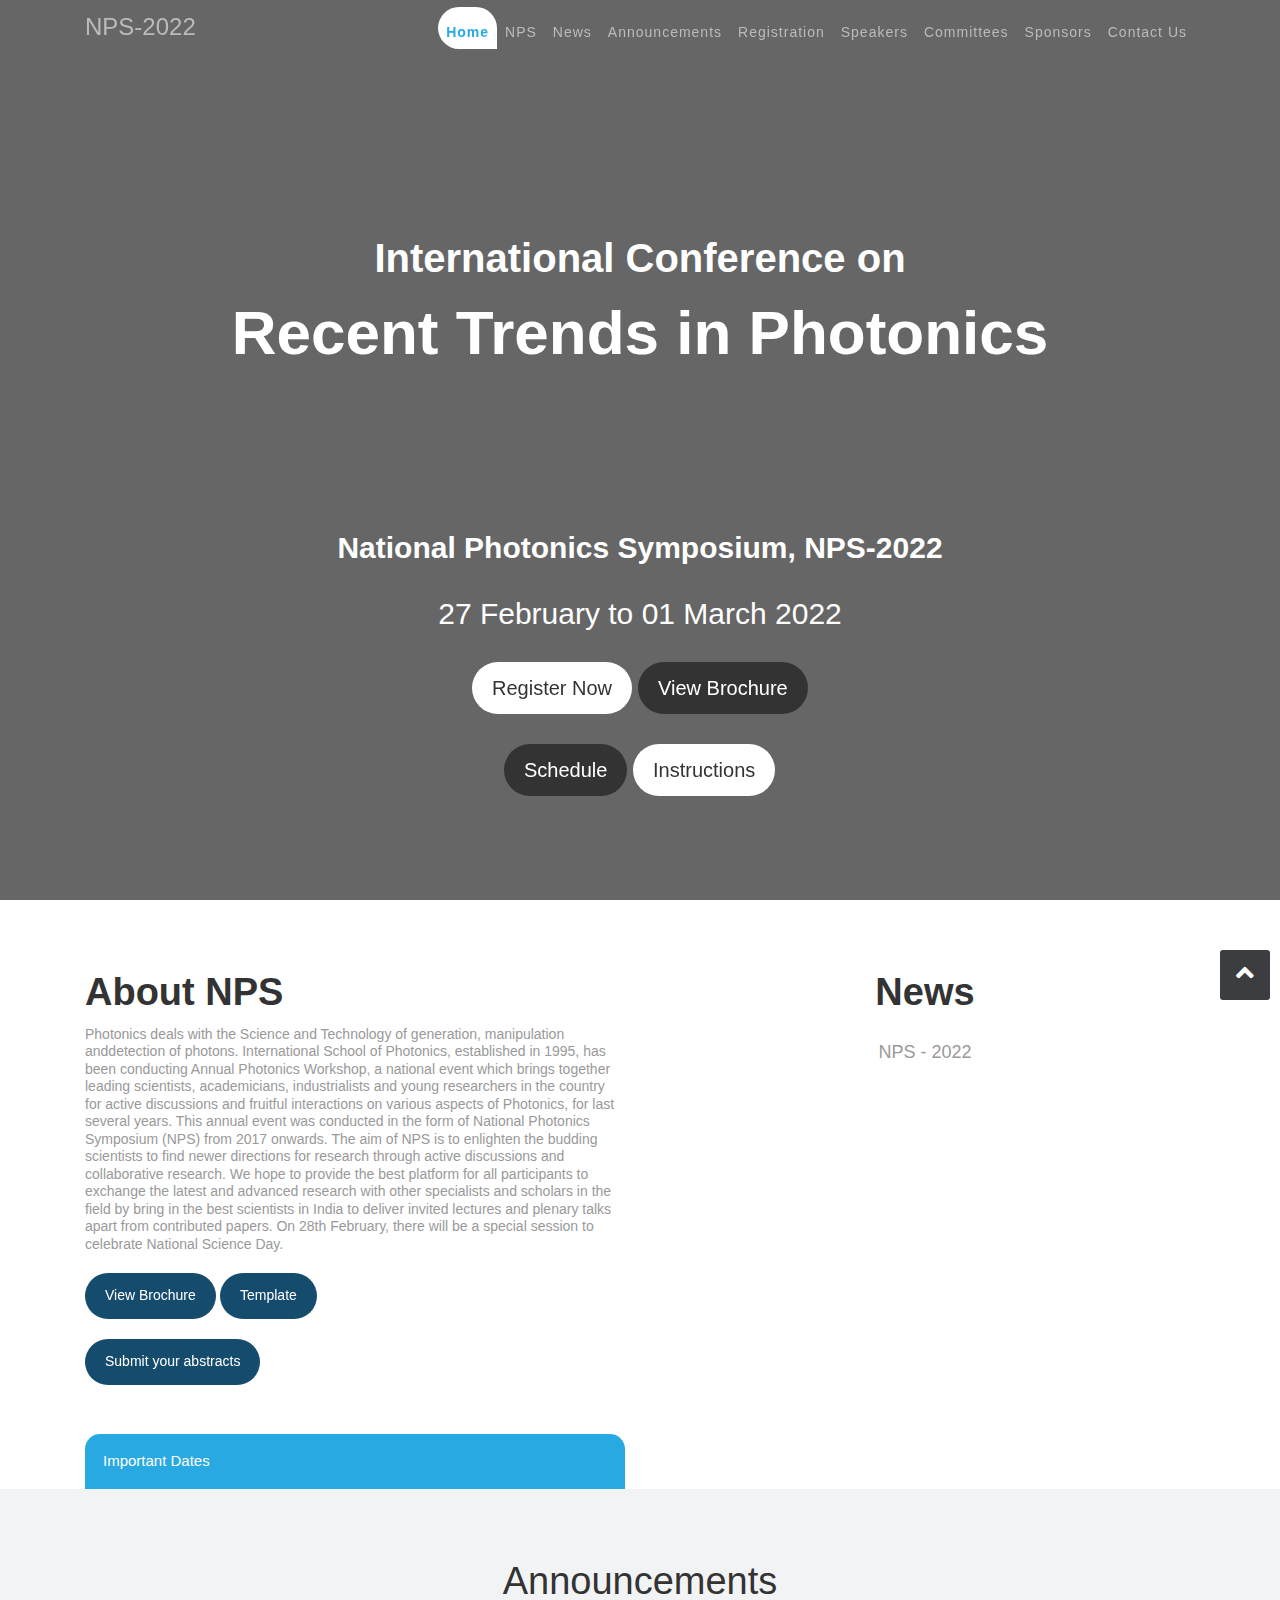
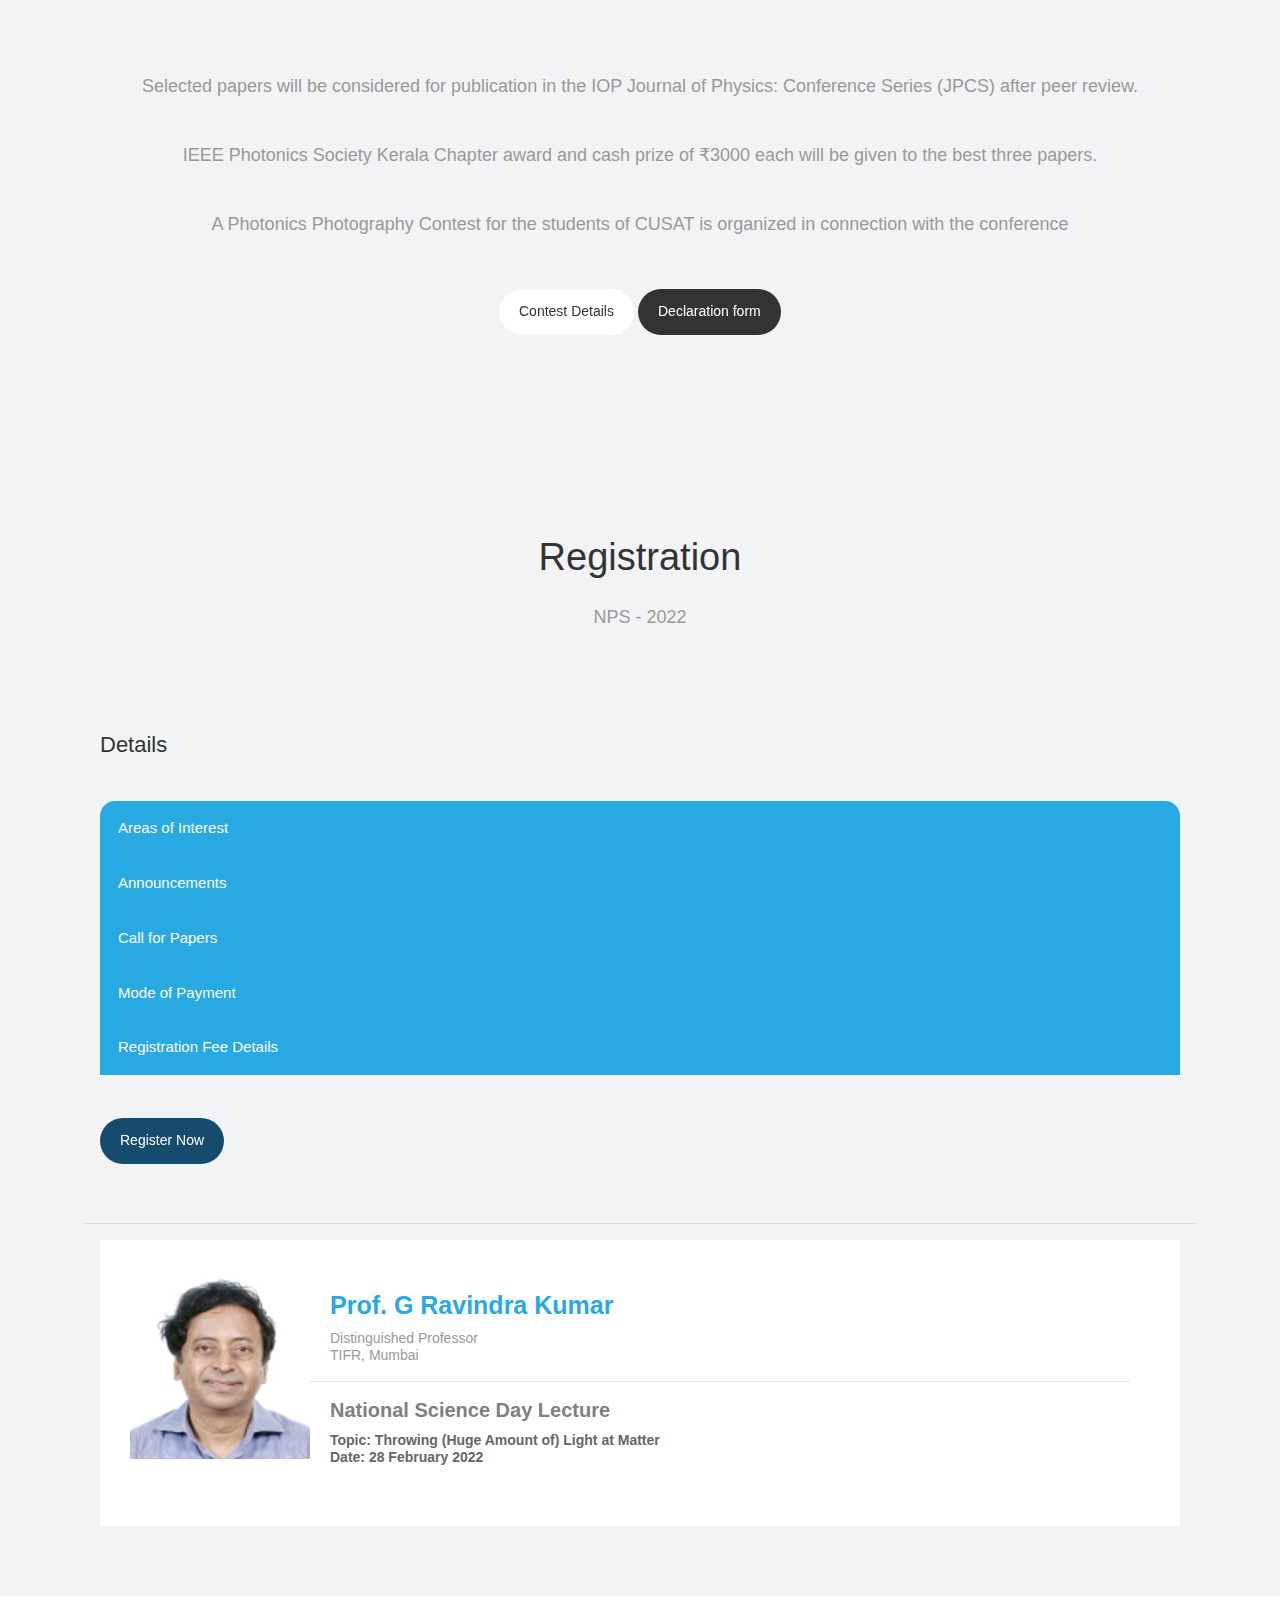
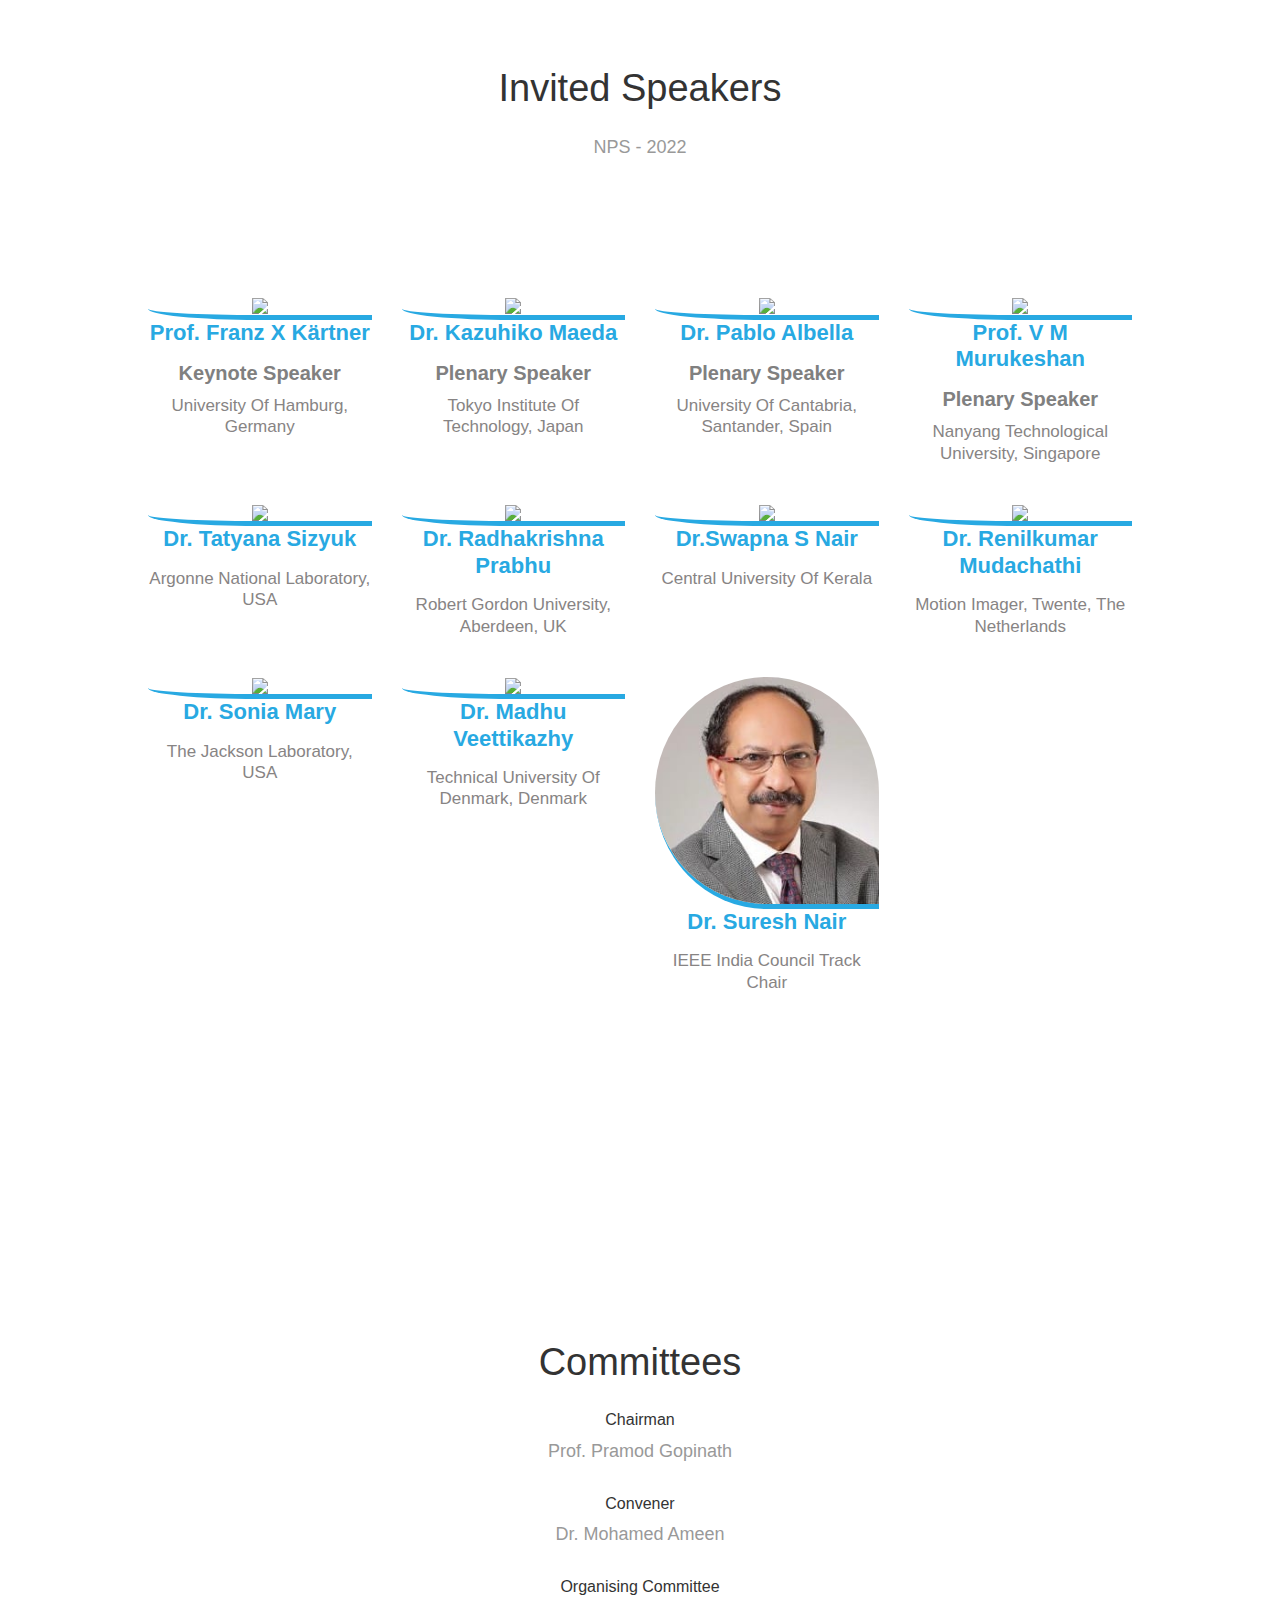
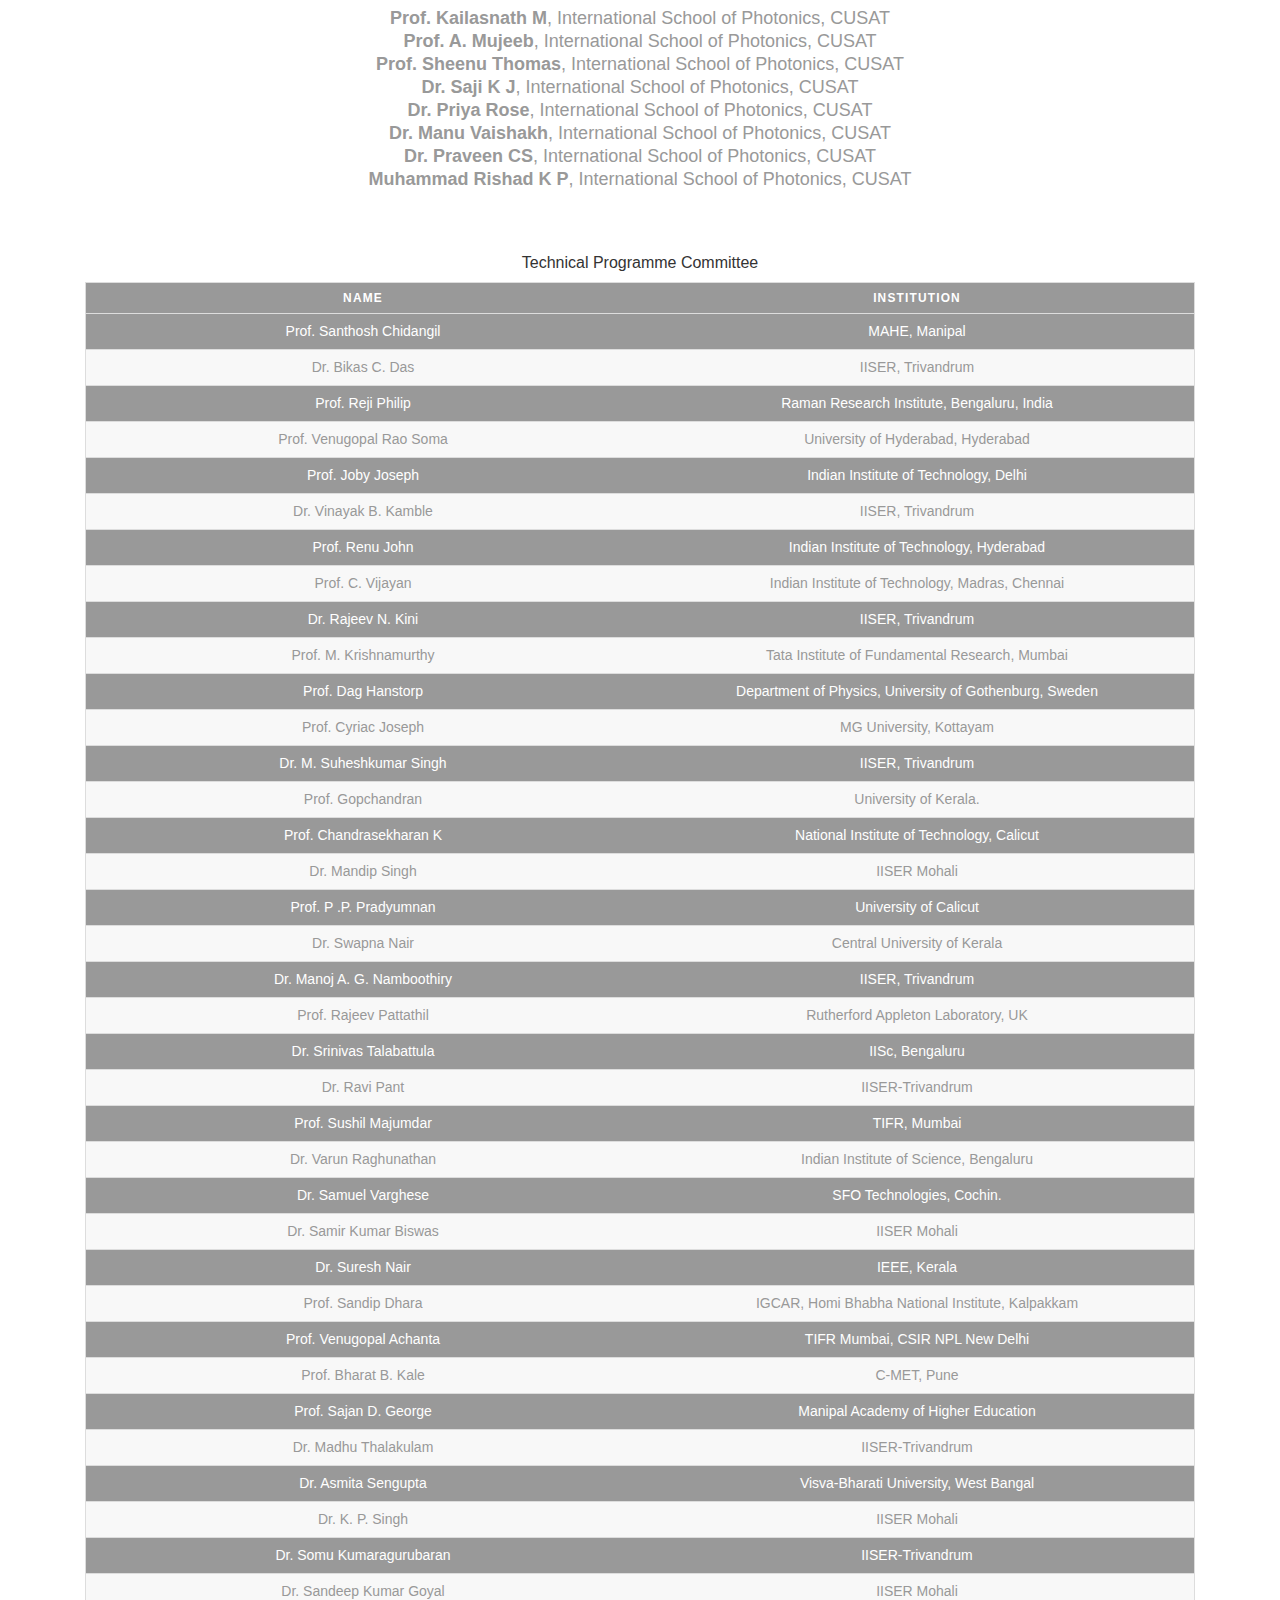
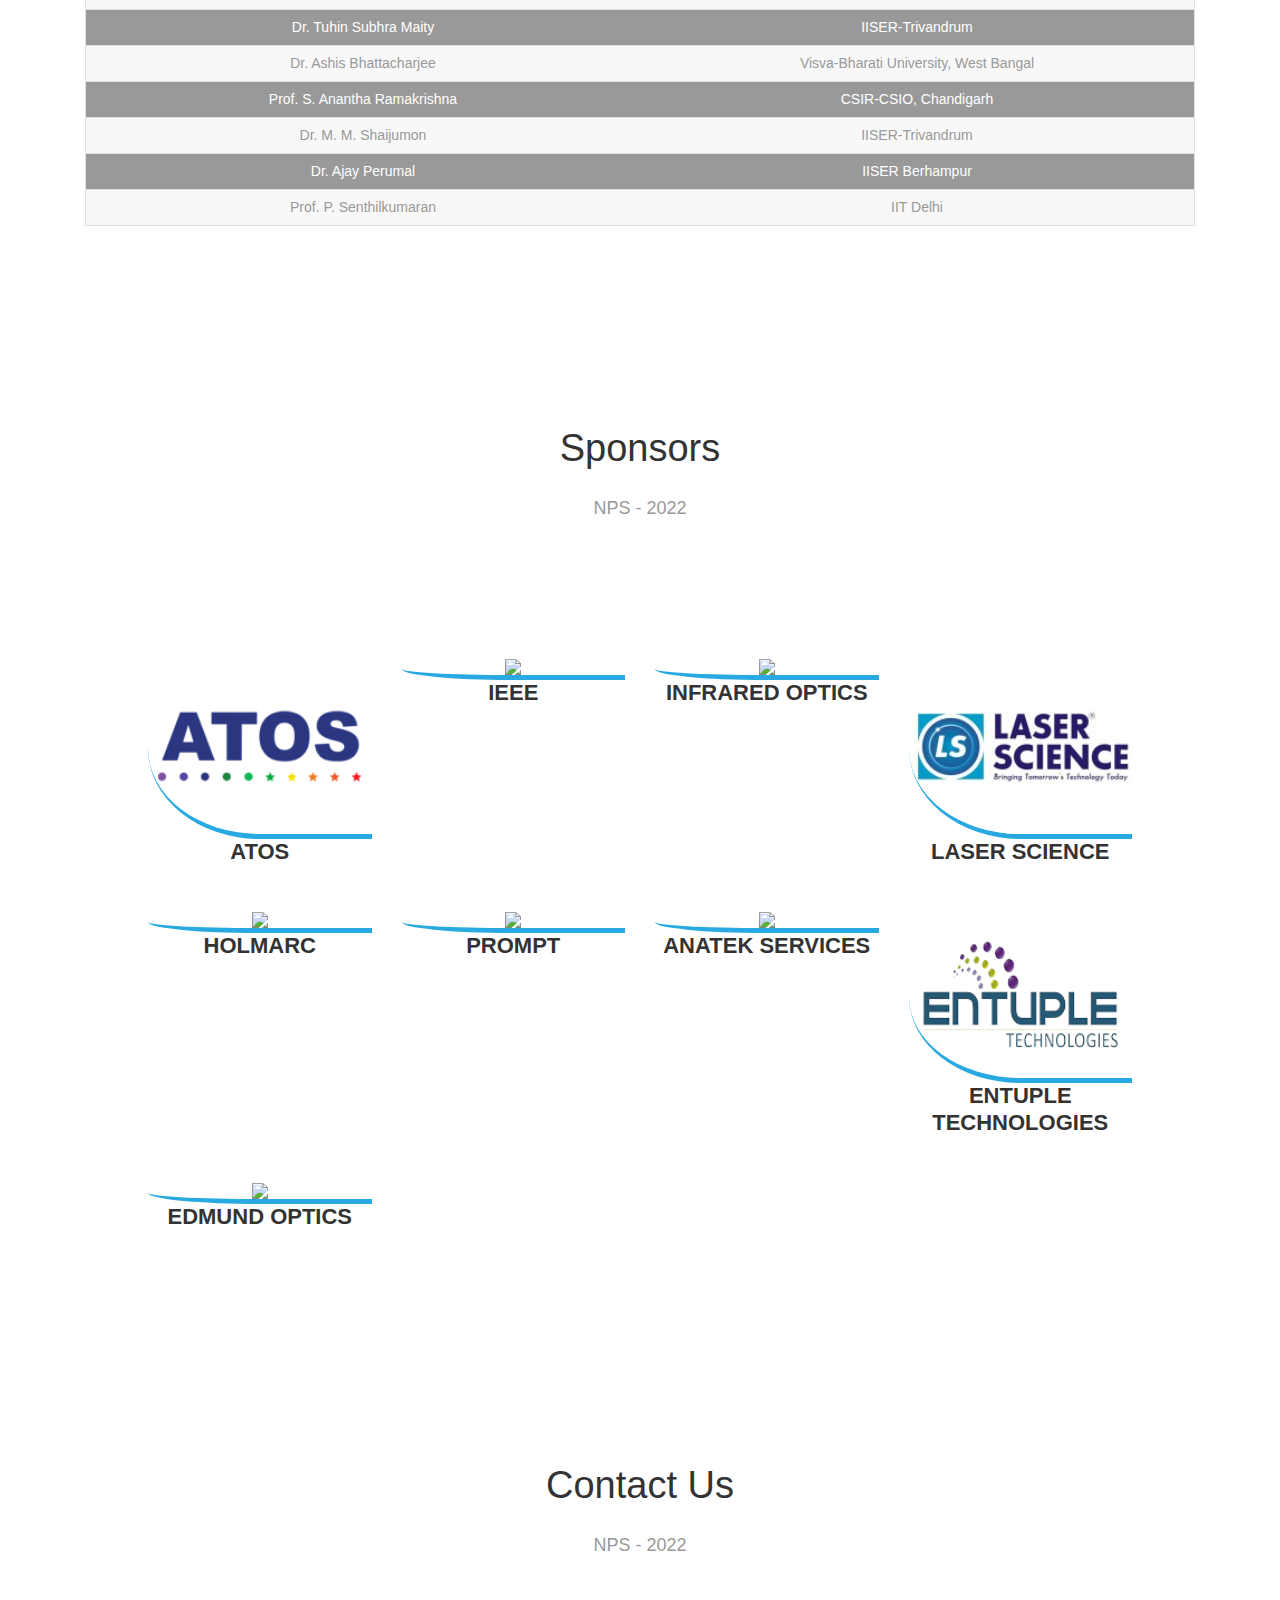
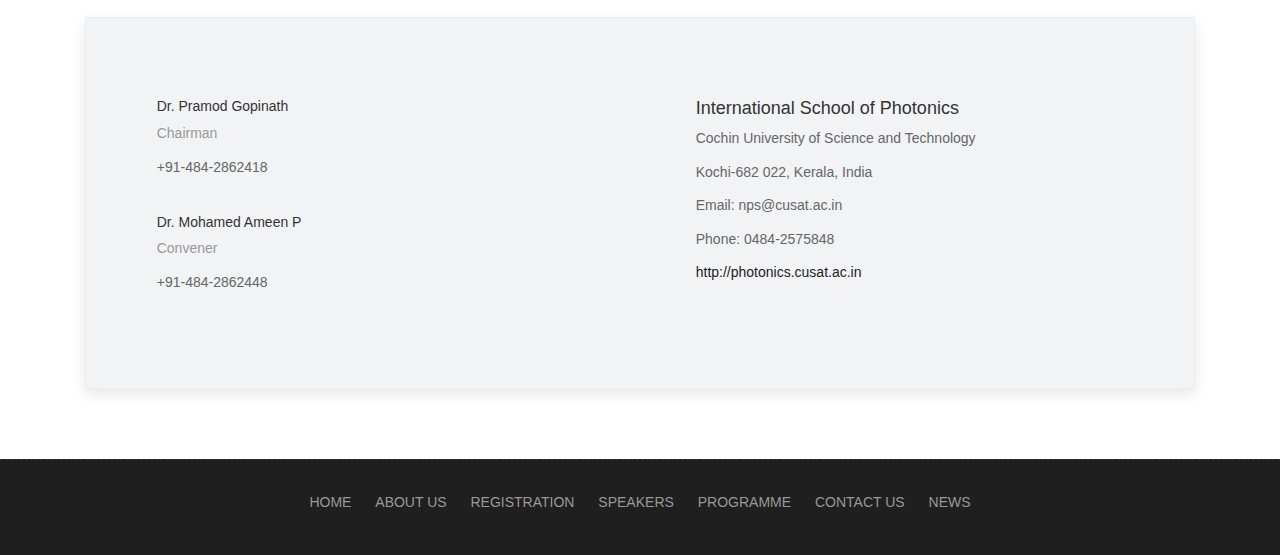
==== index.html @ 9c691288 "Update index.html" ====
<!DOCTYPE html>





<html lang="en">

    <!-- Basic -->
    <meta charset="utf-8">
    <meta http-equiv="X-UA-Compatible" content="IE=edge">   
   
    <!-- Mobile Metas -->
    <meta name="viewport" content="width=device-width, minimum-scale=1.0, maximum-scale=1.0, user-scalable=no">
 
     <!-- Site Metas -->
    <title>NPS-2022</title>  
    <meta name="keywords" content="">
    <meta name="description" content="">
    <meta name="author" content="">

    <!-- Site Icons -->
    <link rel="shortcut icon" href="uploads/con_black.png" type="image/x-icon" />
    <link rel="apple-touch-icon" href="images/apple-touch-icon.png">

    <!-- Bootstrap CSS -->
    <link rel="stylesheet" href="css/bootstrap.min.css">

    <!-- Site CSS -->
    <link rel="stylesheet" href="style.css">

    <!-- Responsive CSS -->
    <link rel="stylesheet" href="css/responsive.css">

    <!-- Custom CSS -->
    <link rel="stylesheet" href="css/custom.css">
    <link rel="stylesheet" href="https://use.fontawesome.com/releases/v5.0.8/css/all.css">

	<script src="js/modernizr.js"></script> <!-- Modernizr -->

    <!--[if lt IE 9]>
      <script src="https://oss.maxcdn.com/libs/html5shiv/3.7.0/html5shiv.js"></script>
      <script src="https://oss.maxcdn.com/libs/respond.js/1.4.2/respond.min.js"></script>
    <![endif]-->

<!-- <link href="//netdna.bootstrapcdn.com/bootstrap/3.0.3/css/bootstrap.min.css" rel="stylesheet" id="bootstrap-css"> -->

</head>









<body id="page-top" class="politics_version">

    <!-- LOADER -->
    <div id="preloader">
        <div id="main-ld">
			<div id="loader"></div>  
		</div>
    </div><!-- end loader -->
    <!-- END LOADER -->
	
    <!-- Navigation -->
    <nav class="navbar navbar-expand-lg navbar-dark fixed-top" id="mainNav">
      <div class="container">
        <a class="navbar-brand js-scroll-trigger" href="#page-top">

            <div class="align"><h1>NPS-2022</h1></div>

		</a>

        <button class="navbar-toggler navbar-toggler-right" type="button" data-toggle="collapse" data-target="#navbarResponsive" aria-controls="navbarResponsive" aria-expanded="false" aria-label="Toggle navigation">
          Menu
        </button>
        <div class="collapse navbar-collapse">
          <ul class="navbar-nav text-uppercase ml-auto">
            <li class="nav-item">
              <a class="nav-link js-scroll-trigger active" href="#home">Home</a>
            </li>
            <li class="nav-item">
              <a class="nav-link js-scroll-trigger" href="#about">NPS</a>
            </li>
	         <li class="nav-item">
              <a class="nav-link js-scroll-trigger" href="#news">News</a>
            </li>
	          <li class="nav-item">
              <a class="nav-link js-scroll-trigger" href="#Announcement">Announcements</a>
            </li>
            <li class="nav-item">
              <a class="nav-link js-scroll-trigger" href="#registration">Registration</a>
            </li>
            <li class="nav-item">
              <a class="nav-link js-scroll-trigger" href="#speakers">Speakers</a>
            </li>
	         <li class="nav-item">
              <a class="nav-link js-scroll-trigger" href="#Committee">Committees</a>
            </li>
            <li class="nav-item">
              <a class="nav-link js-scroll-trigger" href="#Sponsors">Sponsors</a>
            </li>
            <li class="nav-item">
                <a class="nav-link js-scroll-trigger" href="#contact">Contact Us</a>
              </li>
          </ul>
        </div>
      </div>
    </nav>
	
	<section id="home" class="main-banner parallaxie">
		<div class="heading ">
			
			<h1 class="nView">
			<font class="heading1">International Conference on</font> <br> Recent Trends in Photonics
			</h1>
			<h1 class="nView" >
			<font class="heading3">National Photonics Symposium, NPS-2022 </font>
			</h1>
			<h3 class="cd-headline clip is-full-width">
            <span>27 February to 01 March 2022</span>
				<div class="btn-ber">
					<a class="get_btn hvr-bounce-to-top" href="https://docs.google.com/forms/d/1FAYtdpcpUDcdYC6uEouoWv9eD-uDWGXxUEHDdkFJ6fo/edit?usp=sharing
" target="_blank">Register Now</a>
					<a class="learn_btn hvr-bounce-to-top" href="uploads/Brochure_NPS-2022_Latest.pdf" target="_blank">View Brochure</a>
				</div>
				<div class="btn-ber">
					<a class="learn_btn hvr-bounce-to-top" href="uploads/Program Schedule NPS 2022.pdf" target="_blank">Schedule</a>
					<a class="get_btn hvr-bounce-to-top" href="uploads/Instructions NPS 2022.pdf" target="_blank">Instructions</a>
        			</div>
			</h3>
		</div>
	</section>

    <div id="about" class="section wb">
        <div class="container">
            <div class="row">
                <div class="col-md-6">
                    <div class="message-box">                        
                        <h2>About NPS</h2>
                        <p>Photonics deals with the Science and Technology of generation, manipulation anddetection of photons. International School of Photonics, established in 1995, has been conducting Annual Photonics Workshop, a national event which brings together leading scientists, academicians, industrialists and young researchers in the country for active discussions and fruitful interactions on various aspects of Photonics, for last several years. This annual event was conducted in the form of National Photonics Symposium (NPS) from 2017 onwards. The aim of NPS is to enlighten the budding scientists to find newer directions for research through active discussions and collaborative research. We hope to provide the best platform for all participants to exchange the latest and advanced research with other specialists and scholars in the field by bring in the best scientists in India to deliver invited lectures and plenary talks apart from contributed papers. On 28th February, there will be a special session to celebrate National Science Day.</p>

                        <a href="uploads/Brochure_NPS-2022_1.pdf" target="_blank" class="sim-btn hvr-bounce-to-top" style="background-color: #154b6d"><span>View Brochure</span></a>
                        <a href="uploads/Abstract_template_NPS-2022.dotx" target="_blank" class="sim-btn hvr-bounce-to-top" style="background-color: #154b6d"><span>Template</span></a>
			<p></p>
			<p><a href="https://www.morressier.com/call-for-abstracts/NPS-2022" target="_blank" class="sim-btn hvr-bounce-to-top" style="background-color: #154b6d"><span>Submit your abstracts</span></a></p>
			 
			    
			    
                        <button type="button" class="collapsible" style="margin-top:30px;border-radius: 15px 15px 0px 0px">Important Dates</button>
                        <div class="content">
                    <ul class="timeline">
                        <li>
                          <div class="timeline-badge danger"></div>
                          <div class="timeline-panel">
                            <div class="timeline-heading">
                              <h4 class="timeline-title">February 15, 2022</h4>
                            </div>
                            <div class="timeline-body">
                              <p>Submission of Abstracts</p>
                            </div>
                          </div>
                        </li>
                        <li class="timeline-inverted">
                          <div class="timeline-badge danger"></div>
                          <div class="timeline-panel">
                            <div class="timeline-heading">
                              <h4 class="timeline-title">February 21, 2022</h4>
                            </div>
                            <div class="timeline-body">
                              <p>Notification of Acceptance</p>
                            </div>
                          </div>
                        </li>
                        <li>
                          <div class="timeline-badge danger"></div>
                          <div class="timeline-panel">
                            <div class="timeline-heading">
                              <h4 class="timeline-title">March 5, 2022</h4>
                            </div>
                            <div class="timeline-body">
                              <p>Submission of Full Papers</p>
                            </div>
                          </div>
                        </li>
                        <li class="timeline-inverted">
                          <div class="timeline-badge danger"></div>
                          <div class="timeline-panel">
                            <div class="timeline-heading">
                              <h4 class="timeline-title">February 25, 2022</h4>
                            </div>
                            <div class="timeline-body">
                              <p>Last date for Registration</p>
                            </div>
                          </div>
                        </li>
                        <li>
                          <div class="timeline-badge danger"></div>
                          <div class="timeline-panel">
                            <div class="timeline-heading">
                              <h4 class="timeline-title">27 February - 1 March, 2022</h4>
                            </div>
                            <div class="timeline-body">
                              <p>Symposium dates</p>
                              <hr>
                            </div>
                          </div>
                        </li>
                    </ul>
                        </div>


                    </div><!-- end messagebox -->
                </div><!-- end col -->
                	 
			 
                <div class="col-md-6" id="news">
                    <div id="news" class="section-title text-center">
                        <h3><b>News</b></h3>
                        <p>NPS - 2022</p>
                        <div class="container">
                            <div class="row align-items-center">
                              <div class="col-12 col-carousel">
                                <div class="owl-carousel carousel-news">
                                  <div><img src="uploads/n1-100.jpg"></div>
                                  <div><img src="uploads/n2-100.jpg"></div>
				  <div><img src="uploads/n3-100.jpg"></div>
				  <div><img src="uploads/n4-100.jpg"></div>
				  <div><img src="uploads/n5-100.jpg"></div>
		               	
                                  
                                </div>
                              </div>
                            </div>
                          </div>
                      
                    
                </div><!-- end col -->
            </div><!-- end row -->
        </div><!-- end container -->
    </div><!-- end section -->

    

	    
        <!-- Special addition/announcement-->
		 <div id="Announcement" class="section lb">
		<div class="container">
                <div class="container">
                    <div class="section-title text-center">
                        <h3>Announcements</h3>
			     <p>  &nbsp;&nbsp;&nbsp;&nbsp;                                                                           </p>
			     <p>  &nbsp;&nbsp;&nbsp;&nbsp;                                                                           </p>
			    <p>Selected papers will be considered for publication in the IOP Journal of Physics: Conference Series (JPCS) after peer review.</p>
			    <p>  &nbsp;&nbsp;&nbsp;&nbsp;                                                                           </p>
			     <p>           &nbsp;&nbsp;&nbsp;&nbsp;                                                                     </p>
			    <p>IEEE Photonics Society Kerala Chapter award and cash prize of  ₹3000 each will be given to the best three papers.</p>
			    <p>  &nbsp;&nbsp;&nbsp;&nbsp;                                                                           </p>
			     <p>           &nbsp;&nbsp;&nbsp;&nbsp;                                                                     </p>
			    <p>A Photonics Photography Contest for the students of CUSAT is organized in connection with the conference</p>
			    <p>  &nbsp;&nbsp;&nbsp;&nbsp;                                                                           </p>
			    <div class="btn-ber">
					<a class="get_btn hvr-bounce-to-top" href="uploads/guidelines.pdf" target="_blank">Contest Details</a>
					<a class="learn_btn hvr-bounce-to-top" href="uploads/declaration form.docx" target="_blank">Declaration form</a>
        </div>
		    </div>
			</div>	
			</div>
			 </div>
	    
	<div id="registration" class="section lb">
		<div class="container">
                <div class="container">
                    <div class="section-title text-center">
                        <h3>Registration</h3>
                        <p>NPS - 2022</p>
                    </div><!-- end title -->

                        <h2 style="padding-top:4%; padding-bottom:4%;">Details</h2>

                        <button type="button" class="collapsible" style="border-radius: 15px 15px 0px 0px">Areas of Interest</button>
                        <div class="content">
                          <p>
                            <ul>
                                <li style="list-style: square">Nanophotonics</li>
                                <li style="list-style: square">Plasmonics</li>
                                <li style="list-style: square">Metamaterials</li>
                                <li style="list-style: square">Biophotonics</li>
                                <li style="list-style: square">Non Linear optics and laser Technology</li>
                                <li style="list-style: square">Quantum Optics</li>
				<li style="list-style: square">Quantum Computing</li>
                                <li style="list-style: square">Optical Fibre based devices</li>
                                <li style="list-style: square">Optoelectronic devices</li>
                                <li style="list-style: square">Materials for Photonic/Optoelectronic</li>
                                <li style="list-style: square">Laser Induced Plasma</li>
                                <li style="list-style: square">Ultrafast laser-matter interactions</li>
                                <li style="list-style: square">Laser assisted fabrication Techniques</li>
                                <li style="list-style: square">Laser assisted non-destructive testing</li>
				<li style="list-style: square">THz Science and Technology</li>
				<li style="list-style: square">Laser Speckle metrology</li>
                            </ul>
                          </p>
                        </div>
			<button type="button" class="collapsible">Announcements</button>
                        <div class="content">
                          <p>Selected papers will be considered for publication in the IOP Journal of Physics: Conference Series (JPCS) after peer review
			  <br>IEEE Photonics Society Kerala Chapter award and cash prize of  ₹3000 each will be given to the best three papers
			  <br>A Photonics Photography Contest for the students of CUSAT is organized in connection with the conference</p>
	                  <div class="btn-ber">
					<a class="get_btn hvr-bounce-to-top" href="uploads/guidelines.pdf" target="_blank">Contest Details</a>
					<a class="learn_btn hvr-bounce-to-top" href="uploads/declaration form.docx" target="_blank">Declaration form</a>
        </div>
				<pre>   </pre>
                        </div>
                        <button type="button" class="collapsible">Call for Papers</button>
                        <div class="content">
                          <p>Original research papers are invited for both oral
and poster presentation at this National
Symposium. One page abstracts can be submitted via the abstract submission portal provided in this page.
The best paper award instituted by the post
graduate alumni of International School of
Photonics will be adjudged by a panel of experts.
The award includes a certificate and cash prize.
</p>
<a class="learn_btn hvr-bounce-to-top" style="padding-bottom: 11px;margin-bottom: 8px;" href="uploads/Abstract_template_NPS-2022.dotx" target="_blank">Template</a>
<a class="learn_btn hvr-bounce-to-top" style="padding-bottom: 11px;margin-bottom: 8px;" href="https://www.morressier.com/call-for-abstracts/NPS-2022" target="_blank">Submit your abstracts</a>
                        </div>
                        <button type="button" class="collapsible">Mode of Payment</button>
                        <div class="content"><p>Payment can be done though online transfer or by cash at the venue.
                            <li>Account Number: 67394253625</li>
                            <li>Account Name: National Photonics Symposium</li>
                            <li>IFSC Code: SBIN0070235</li>
                            <li>State bank of India</li>
                            <li>CUSAT Campus Branch,</li>
                            <li>Kochi-22</li>
                        </p></div>
                        <button type="button" class="collapsible">Registration Fee Details</button>
                        <div class="content">
                          <p>

                            <table>
                              <tr>
                              <td>Students</td>
                              <td>₹ 300 + 18% GST</td>
		              </tr>   
                              <tr>      
                              <td>Professionals</td>
                              <td>₹ 500  + 18% GST</td>
			      </tr> 
                            </table>

<li style="padding-top:30px;">
Participants have to register online at
photonics.cusat.edu for NPS-2022. Last date
for online registration is 25th February 2022.
Research scholars and students should
produce the bonafide certificate from the head
of the institution.</li></p>
                        </div>
                        


                        <a href="https://docs.google.com/forms/d/1FAYtdpcpUDcdYC6uEouoWv9eD-uDWGXxUEHDdkFJ6fo/edit?usp=sharing" target="_blank" class="sim-btn hvr-bounce-to-top" style="margin-top:4%; margin-bottom:4%; background-color: #154b6d"><span>Register Now</span></a>

                <script>
                var coll = document.getElementsByClassName("collapsible");
                var i;

                for (i = 0; i < coll.length; i++) {
                  coll[i].addEventListener("click", function() {
                    this.classList.toggle("active_col");
                    var content = this.nextElementSibling;
                    if (content.style.maxHeight){
                      content.style.maxHeight = null;
                    } else {
                      content.style.maxHeight = content.scrollHeight + "px";
                    } 
                  });
                }
                </script>
	    </div>
	    <hr>
	    <div class="container">
		
					<div style="padding: 30px; width:100%; background:#FFF;">
						<div class="team-content">
              <div class="pic_" style="float:left; margin-right:20px;">
                <img style = "width:180px;" src="uploads/Ravindrakumar_1.jpg">
              </div>
              <div style="padding:20px;">
                <h3 style="font-size: 25px; font-weight: 600; color: #28a9e2;" style="text-transform: capitalize;">Prof. G Ravindra Kumar</h3>
                <span class="post">Distinguished Professor <br> TIFR, Mumbai</span>
                <hr>
                            <h4 class="sub"  style="padding: top 50px;"><b>National Science Day Lecture</b></h4>
                            <h5 style="color:#666"><b>Topic: Throwing (Huge Amount of) Light at Matter
                              <br>Date: 28 February 2022</b></h5>
              </div>
						</div>
					</div>
		
                </div>
        </div>
    </div>
	
	<div id="speakers" class="section wb">
		<div class="container">
			<div class="section-title text-center">
				<h3>Invited Speakers</h3>
				<p>NPS - 2022</p>
			</div><!-- end title -->
		
			<div class="row" style="padding: 63px">
				<div class="col-md-3 col-sm-6" style="padding: 15px">
					<div class="our-team">
						<div class="pic">
							<img src="uploads/Franz_kaertnercrop.jpg">
						</div>
						<div class="team-content">
							<h3 class="title" style="text-transform: capitalize;">Prof. Franz X Kärtner</h3>
              						<h4 class="sub"><b>Keynote Speaker</b></h4>
							<span class="post">University of Hamburg, Germany</span>
						</div>
					</div>
				</div>
        
        			<div class="col-md-3 col-sm-6" style="padding: 15px">
					<div class="our-team">
						<div class="pic">
							<img src="uploads/kazuhiko.jpg">
						</div>
						<div class="team-content">
							<h3 class="title" style="text-transform: capitalize;">Dr. Kazuhiko Maeda</h3>
              						<h4 class="sub"><b>Plenary Speaker</b></h4>
							<span class="post">Tokyo Institute of Technology, Japan</span>
						</div>
					</div>
                               </div>

        			<div class="col-md-3 col-sm-6" style="padding: 15px">
					<div class="our-team">
						<div class="pic">
							<img src="uploads/pablo1.jpg">
						</div>
						<div class="team-content">
							<h3 class="title" style="text-transform: capitalize;">Dr. Pablo Albella</h3>
              						<h4 class="sub"><b>Plenary Speaker</b></h4>
                                                        <span class="post">University of Cantabria, Santander, Spain</span>
              
						</div>
					</div>
				</div>
				
				<div class="col-md-3 col-sm-6" style="padding: 15px">
					<div class="our-team">
						<div class="pic">
							<img src="uploads/VM_Murukesan.jpg">
						</div>
						<div class="team-content">
							<h3 class="title" style="text-transform: capitalize;">Prof. V M Murukeshan</h3>
              						<h4 class="sub"><b>Plenary Speaker</b></h4>
							<span class="post">Nanyang Technological University, Singapore</span>
						</div>
					</div>
				</div>
				
				<div class="col-md-3 col-sm-6" style="padding: 15px">
					<div class="our-team">
						<div class="pic">
							<img src="uploads/tatyana_sizyuk1.jpg">
						</div>
						<div class="team-content">
							<h3 class="title" style="text-transform: capitalize;">Dr. Tatyana Sizyuk</h3>
							<span class="post">Argonne National Laboratory, USA</span>
						</div>
					</div>
                               </div>
        
				<div class="col-md-3 col-sm-6" style="padding: 15px">
					<div class="our-team">
						<div class="pic">
							<img src="uploads/radhakrishnan1.png">
						</div>
						<div class="team-content">
							<h3 class="title" style="text-transform: capitalize;">Dr. Radhakrishna Prabhu</h3>
							<span class="post">Robert Gordon University, Aberdeen, UK</span>
						</div>
					</div>
				</div>

				<div class="col-md-3 col-sm-6" style="padding: 15px">
					<div class="our-team">
						<div class="pic">
							<img src="uploads/Swapna_1.jpg">
						</div>
						<div class="team-content">
							<h3 class="title" style="text-transform: capitalize;">Dr.Swapna S Nair</h3>
							<span class="post">Central University of Kerala</span>
						</div>
					</div>
				</div>
        
        <div class="col-md-3 col-sm-6" style="padding: 15px">
					<div class="our-team">
						<div class="pic">
							<img src="uploads/renil_mudachathi.jpg">
						</div>
						<div class="team-content">
							<h3 class="title" style="text-transform: capitalize;">Dr. Renilkumar Mudachathi</h3>
							<span class="post">Motion Imager, Twente, The Netherlands</span>
						</div>
					</div>
				</div>
           
				<div class="col-md-3 col-sm-6" style="padding: 15px">
					<div class="our-team">
						<div class="pic">
							<img src="uploads/sonia_mary.jpg">
						</div>
						<div class="team-content">
							<h3 class="title" style="text-transform: capitalize;">Dr. Sonia Mary</h3>
							<span class="post">The Jackson Laboratory, USA</span>
						</div>
					</div>
				</div>

        <div class="col-md-3 col-sm-6" style="padding: 15px">
					<div class="our-team">
						<div class="pic">
							<img src="uploads/madhu_veettikazhy.jpg">
						</div>
						<div class="team-content">
							<h3 class="title" style="text-transform: capitalize;">Dr. Madhu Veettikazhy</h3>
							<span class="post">Technical University of Denmark, Denmark</span>
						</div>
					</div>
        </div>

        			<div class="col-md-3 col-sm-6" style="padding: 15px">
					<div class="our-team">
						<div class="pic">
							<img src="uploads/suresh nair.jpg">
						</div>
						<div class="team-content">
							<h3 class="title" style="text-transform: capitalize;">Dr. Suresh Nair</h3>
							<span class="post">IEEE India Council Track Chair</span>
						</div>
					</div>
				</div>

        

      			</div>
		</div>
	</div>

 <!-- <div id="programmes" class="section lb">
		<div class="container">
                <div class="container">
			<div class="section-title text-center">
				<h3>Programmes</h3>
				<p>NPS - 2022</p>
			</div>

                <div class="third">
                    <h6>Day 1 : 27.02.2022</h6>
                    <ul class="timeline">
                        <li>
                          <div class="timeline-badge"></div>
                          <div class="timeline-panel">
                            <div class="timeline-heading">
                              
                              <h4 class="timeline-title">9:00-10:00</h4>
                            </div>
                            <div class="timeline-body">
                              <p>Inauguration</p>
                            </div>
                          </div>
                        </li>
                        <li class="timeline-inverted">
                          <div class="timeline-badge warning"></div>
                          <div class="timeline-panel">
                            <div class="timeline-heading">
                              <h4 class="timeline-title">10:00-11:00</h4>
                            </div>
                            <div class="timeline-body">
                              <p>Registration and High Tea</p>
                            </div>
                          </div>
                        </li>
                        <li>
                          <div class="timeline-badge danger"></div>
                          <div class="timeline-panel">
                            <div class="timeline-heading">
                              <h4 class="timeline-title">11:00-12:00</h4>
                            </div>
                            <div class="timeline-body">
                              <p>Keynote Lecture</p>
                              <p style="color:#333;">Dr. M. Krishnamurthy</p>
                              <p style="color: #999999;">TIFR Hyderabad</p>
                              <p style="color:#333;"><b>TITLE : </b><span style="font-style: italic;">Relativistic Energy Electron Generation With mJ LASERS</span></p>
                            </div>
                            <div style="border: 3px solid rgb(8, 35, 110);background-color: #154b6d;border-radius: 15px;color: azure; padding:2px;">Chair : Prof. Pramod Gopinath</div>
                          </div>
                        </li>
                        <li>
                          <div class="timeline-badge danger"></div>
                          <div class="timeline-panel">
                            <div class="timeline-heading">
                              <h4 class="timeline-title">12:00-13:00</h4>
                            </div>
                            <div class="timeline-body">
                              <p>Invited Talk 1</p>
                              <p style="color:#333;">Dr. K. N. Narayanan Unni</p>
                              <p style="color: #999999;">CSIR-NIST,Trivandrum</p>
                              <p style="color:#333;"><b>TITLE : </b><span style="font-style: italic;">Low-cost Organic Light Emitting Diodes: Device Design and Fabrication Strategies</span></p>
                            </div>
                            <div style="border: 3px solid rgb(8, 35, 110);background-color: #154b6d;border-radius: 15px;color: azure; padding:2px;">Chair : Prof. Sheenu Thomas</div>
                          </div>
                        </li>
                        <li  class="timeline-inverted">
                          <div class="timeline-badge warning"></div>
                          <div class="timeline-panel">
                            <div class="timeline-heading">
                              <h4 class="timeline-title">13:00-14:00</h4>
                            </div>
                            <div class="timeline-body">
                              <p>Lunch</p>
                              <hr>
                            </div>
                          </div>
                        </li>
                        <li class="timeline-inverted">
                          <div class="timeline-badge success"></div>
                          <div class="timeline-panel">
                            <div class="timeline-heading">
                              <h4 class="timeline-title">14:00-16:00</h4>
                            </div>
                            <div class="timeline-body">
                              <p style="color: #999999;"><b>Contributed Talk</b></p>
                              <div style="padding:12px">
                                <p style="color:#333;margin-bottom: 0rem;"><b>TALK 1 : </b><span style="font-style: italic;">Jayakrishnan K</span></p>
                                <p style="color:#333;"><b>TITLE : </b><span style="font-style: italic;">Third Order Optical Nonlinearity Coefficients in Polyindole-Graphene Oxide composites</span></p>
                              </div>
                              <div style="padding:12px">
                                <p style="color:#333;margin-bottom: 0rem;"><b>TALK 2 : </b><span style="font-style: italic;">Raji Mary Mathew</span></p>
                                <p style="color:#333;"><b>TITLE : </b><span style="font-style: italic;">The selective sensing of chromium (VI) ion using fluorescent carbon nanodot</span></p>
                              </div>
                              <div style="padding:12px">
                                <p style="color:#333;margin-bottom: 0rem;"><b>TALK 3 : </b><span style="font-style: italic;">Anugop B</span></p>
                                <p style="color:#333;"><b>TITLE : </b><span style="font-style: italic;">4,4''-(1, 2-ethenediyl) bis-1,1'-biphenyl (DPS) doped polymer optical fiber for blue fluorescence applications</span></p>
                              </div>
                              <div style="padding:12px">
                                <p style="color:#333;margin-bottom: 0rem;"><b>TALK 4 : </b><span style="font-style: italic;">Rachel Darthy R</span></p>
                                <p style="color:#333;"><b>TITLE : </b><span style="font-style: italic;">Flat-Lens Imaging Characteristics of an One-Dimensional Photonic Hypercrystal at Infrared Frequencies</span></p>
                              </div>
                              <div style="padding:12px">
                                <p style="color:#333;margin-bottom: 0rem;"><b>TALK 5 : </b><span style="font-style: italic;">Nideep T K</span></p>
                                <p style="color:#333;"><b>TITLE : </b><span style="font-style: italic;">Impact of TiO2 Particle Size on CdTe Quantum Dot Sensitized Solar Cells</span></p>
                              </div>
                            </div>
                            <div style="border: 3px solid rgb(8, 35, 110);background-color: #154b6d;border-radius: 15px;color: azure; padding:2px;">Chair : Prof. Kailasnath<br>Chair : Dr. Manu Vaishak</div>
                          </div>
                        </li>
                        <li class="timeline-inverted">
                          <div class="timeline-badge warning"></div>
                          <div class="timeline-panel">
                            <div class="timeline-heading">
                              <h4 class="timeline-title">16:00-17:30</h4>
                            </div>
                            <div class="timeline-body">
                              <p>Poster with Refreshments</p>
                            </div>
                          </div>
                        </li>
                    </ul>
                </div>


                <div class="third">
                    <h6>Day 2 : 28.02.2022</h6>
                    <ul class="timeline">
                        <li>
                          <div class="timeline-badge danger"></div>
                          <div class="timeline-panel">
                            <div class="timeline-heading">
                              <h4 class="timeline-title">9:00 </h4>
                            </div>
                            <div class="timeline-body">
                              <p>Invited Talk</p>
                              <p style="color:#333;">Dr. Tatyana Sizyuk
                              </p>
                              <p style="color: #999999;">Argonne National Laboratory, USA
                              </p>
                              
                            </div>

                            <li>
                              <div class="timeline-badge danger"></div>
                              <div class="timeline-panel">
                                <div class="timeline-heading">
                                  <h4 class="timeline-title">10:00 </h4>
                                </div>
                                <div class="timeline-body">
                                  <p><b>National Science Day Lecture</b></p>
                                  <p style="color:#333;">Prof. G. Ravindrakumar</p>
                                  <p style="color: #999999;">TIFR, Mumbai
                                  </p>
                                  
                                </div>
                            
                            <li>
                              <div class="timeline-badge danger"></div>
                              <div class="timeline-panel">
                                <div class="timeline-heading">
                                  <h4 class="timeline-title">14:00 </h4>
                                </div>
                                <div class="timeline-body">
                                  <p>Invited Talk</p>
                                  <p style="color:#333;">Dr. Pablo Albella</p>
                                  <p style="color: #999999;">University Of Cantabria, Santander, Spain

                                  </p>
                                  
                                </div>

                            
                                <li>
                                  <div class="timeline-badge danger"></div>
                                  <div class="timeline-panel">
                                    <div class="timeline-heading">
                                      <h4 class="timeline-title">15:00 </h4>
                                    </div>
                                    <div class="timeline-body">
                                      <p>Invited Talk</p>
                                      <p style="color:#333;">Dr. Madhu V</p>
                                      <p style="color: #999999;">Denmark
                                      </p>
                                      
                                    </div>
                                    
                                                    
                            
                            
				

	
	

                </div>

                
		</div>
    <div class="third">
      <h6>Day 3 : 01.03.2022</h6>
      <ul class="timeline">
          <li>
            <div class="timeline-badge danger"></div>
            <div class="timeline-panel">
              <div class="timeline-heading">
                <h4 class="timeline-title">9:00 </h4>
              </div>
              <div class="timeline-body">
                <p>Invited Talk</p>
                <p style="color:#333;">Dr. Sonia Mary
                </p>
                <p style="color: #999999;">The Jackson Laboratory, USA

                </p>
                
              </div>

              <li class="timeline-inverted">
                <div class="timeline-badge warning"></div>
                <div class="timeline-panel">
                  <div class="timeline-heading">
                    <h4 class="timeline-title">10:00-10:30</h4>
                  </div>
                  <div class="timeline-body">
                    <p>Tea Break</p>
                  </div>
                </div>
              </li>

              <li>
                <div class="timeline-badge danger"></div>
                <div class="timeline-panel">
                  <div class="timeline-heading">
                    <h4 class="timeline-title">10:30 </h4>
                  </div>
                  <div class="timeline-body">
                    <p>Invited Talk</p>
                    <p style="color:#333;">Dr. Kazuhiko Maeda</p>
                    <p style="color: #999999;">Tokyo Institute Of Technology, Japan
                    </p>
                    
                  </div>
              
              <li>
                <div class="timeline-badge danger"></div>
                <div class="timeline-panel">
                  <div class="timeline-heading">
                    <h4 class="timeline-title">14:00 </h4>
                  </div>
                  <div class="timeline-body">
                    <p>Invited Talk</p>
                    <p style="color:#333;">Prof. Radhakrishna Prabhu

                    </p>
                    <!-- <p style="color: #999999;">University Of Cantabria, Santander, Spain

                    </p> 
                    
                  </div>

              
                  <li>
                    <div class="timeline-badge danger"></div>
                    <div class="timeline-panel">
                      <div class="timeline-heading">
                        <h4 class="timeline-title">15:00 </h4>
                      </div>
                      <div class="timeline-body">
                        <p>Invited Talk</p>
                        <p style="color:#333;">Dr. Swapna Nair</p>
                        <p style="color: #999999;">Central University of Kerala.

                        </p>
                        
                      </div>

                      <li class="timeline-inverted">
                        <div class="timeline-badge success"></div>
                        <div class="timeline-panel">
                          <div class="timeline-heading">
                            <h4 class="timeline-title">16:00</h4>
                          </div>
                          <div class="timeline-body">
                            <p style="color: #999999;"><b>Valedictory Meeting</b></p>
                           
                      </li>    -->
                      
                                      
              
              





  </div>
	</div>

  <div class="mt-5 col-md-12">
    
</div>

<div id="Committee" class="section wb">
		<div class="container">
			<div class="section-title text-center">
				<h3>Committees</h3>
				<h4>Chairman</h4>
				<p>Prof. Pramod Gopinath</p>
				<pre>  </pre>
				<h4>Convener</h4>
				<p>Dr. Mohamed Ameen</p>
				<pre>  </pre>
				<h4>Organising Committee</h4>
				<p><b>Prof. Kailasnath M</b>, International School of Photonics, CUSAT</p>
				<p><b>Prof. A. Mujeeb</b>, International School of Photonics, CUSAT</p>
				<p><b>Prof. Sheenu Thomas</b>, International School of Photonics, CUSAT</p>
				<p><b>Dr. Saji K J</b>, International School of Photonics, CUSAT</p>
				<p><b>Dr. Priya Rose</b>, International School of Photonics, CUSAT</p>
				<p><b>Dr. Manu Vaishakh</b>, International School of Photonics, CUSAT</p>
				<p><b>Dr. Praveen CS</b>, International School of Photonics, CUSAT<p/>
				<p><b>Muhammad Rishad K P</b>, International School of Photonics, CUSAT</p>
				<pre>  </pre>
				<pre>  </pre>
				<h4>Technical Programme Committee</h4>
				<table>
					<thead>
						<tr>
							<th scope="col">Name</th>
							<th scope="col">Institution</th>
						</tr>
					</thead>
					<tbody>
						
						<tr>
							<td data-label="Name">Prof. Santhosh Chidangil</td>
							<td data-label="Institution">MAHE, Manipal</td>
						</tr>
						<tr>
							<td data-label="Name">Dr. Bikas C. Das</td>
							<td data-label="Institution">IISER, Trivandrum</td>
						</tr>
						<tr>
							<td data-label="Name">Prof. Reji Philip</td>
							<td data-label="Institution">Raman Research Institute, Bengaluru, India</td>
						</tr>
						<tr>
							<td data-label="Name">Prof. Venugopal Rao Soma</td>
							<td data-label="Institution">University of Hyderabad, Hyderabad</td>
						</tr>
						<tr>
							<td data-label="Name">Prof. Joby Joseph</td>
							<td data-label="Institution">Indian Institute of Technology, Delhi</td>
						</tr>
						<tr>
							<td data-label="Name">Dr. Vinayak B. Kamble</td>
							<td data-label="Institution">IISER, Trivandrum</td>
						</tr>
						<tr>
							<td data-label="Name">Prof. Renu John</td>
							<td data-label="Institution">Indian Institute of Technology, Hyderabad</td>
						</tr>
						<tr>
							<td data-label="Name">Prof. C. Vijayan</td>
							<td data-label="Institution">Indian Institute of Technology, Madras, Chennai</td>
						</tr>
						<tr>
							<td data-label="Name">Dr. Rajeev N. Kini</td>
							<td data-label="Institution">IISER, Trivandrum</td>
						</tr>
						<tr>
							<td data-label="Name">Prof. M. Krishnamurthy</td>
							<td data-label="Institution">Tata Institute of Fundamental Research, Mumbai</td>
						</tr>
						<tr>
							<td data-label="Name">Prof. Dag Hanstorp</td>
							<td data-label="Institution">Department of Physics, University of Gothenburg, Sweden</td>
						</tr>
						<tr>
							<td data-label="Name">Prof. Cyriac Joseph</td>
							<td data-label="Institution">MG University, Kottayam</td>
						</tr>
						<tr>
							<td data-label="Name">Dr. M. Suheshkumar Singh</td>
							<td data-label="Institution">IISER, Trivandrum</td>
						</tr>
						<tr>
							<td data-label="Name">Prof. Gopchandran</td>
							<td data-label="Institution">University of Kerala.</td>
						</tr>
						<tr>
							<td data-label="Name">Prof. Chandrasekharan K</td>
							<td data-label="Institution">National Institute of Technology, Calicut</td>
						</tr>
						<tr>
							<td data-label="Name">Dr. Mandip Singh</td>
							<td data-label="Institution">IISER Mohali</td>
						</tr>
						<tr>
							<td data-label="Name">Prof. P .P. Pradyumnan</td>
							<td data-label="Institution">University of Calicut</td>
						</tr>
						<tr>
							<td data-label="Name">Dr. Swapna Nair</td>
							<td data-label="Institution">Central University of Kerala</td>
						</tr>
						<tr>
							<td data-label="Name">Dr. Manoj A. G. Namboothiry</td>
							<td data-label="Institution">IISER, Trivandrum</td>
						</tr>
						<tr>
							<td data-label="Name">Prof. Rajeev Pattathil</td>
							<td data-label="Institution">Rutherford Appleton Laboratory, UK</td>
						</tr>
						<tr>
							<td data-label="Name">Dr. Srinivas Talabattula</td>
							<td data-label="Institution">IISc, Bengaluru</td>
						</tr>
						<tr>
							<td data-label="Name">Dr. Ravi Pant</td>
							<td data-label="Institution">IISER-Trivandrum</td>
						<tr>
							<td data-label="Name">Prof. Sushil Majumdar</td>
							<td data-label="Institution">TIFR, Mumbai</td>
						</tr>
						<tr>
							<td data-label="Name">Dr. Varun Raghunathan</td>
							<td data-label="Institution">Indian Institute of Science, Bengaluru</td>
						</tr>
						<tr>
							<td data-label="Name">Dr. Samuel Varghese</td>
							<td data-label="Institution">SFO Technologies, Cochin.</td>
						</tr>
						<tr>
							<td data-label="Name">Dr. Samir Kumar Biswas</td>
							<td data-label="Institution">IISER Mohali</td>
						</tr>
						<tr>
							<td data-label="Name">Dr. Suresh Nair</td>
							<td data-label="Institution">IEEE, Kerala</td>
						</tr>
						<tr>
							<td data-label="Name">Prof. Sandip Dhara</td>
							<td data-label="Institution">IGCAR, Homi Bhabha National Institute, Kalpakkam</td>
						</tr>
						<tr>
							<td data-label="Name">Prof. Venugopal Achanta</td>
							<td data-label="Institution">TIFR Mumbai, CSIR NPL New Delhi</td>
						</tr>
						<tr>
							<td data-label="Name">Prof. Bharat B. Kale</td>
							<td data-label="Institution">C-MET, Pune</td>
						</tr>
						<tr>
							<td data-label="Name">Prof. Sajan D. George</td>
							<td data-label="Institution">Manipal Academy of Higher Education</td>
						</tr>
						<tr>
							<td data-label="Name">Dr. Madhu Thalakulam</td>
							<td data-label="Institution">IISER-Trivandrum</td>
						</tr>
						<tr>
							<td data-label="Name">Dr. Asmita Sengupta</td>
							<td data-label="Institution">Visva-Bharati University, West Bangal</td>
						</tr>
						<tr>
							<td data-label="Name">Dr. K. P. Singh</td>
							<td data-label="Institution">IISER Mohali</td>
						</tr>
						<tr>
							<td data-label="Name">Dr. Somu Kumaragurubaran</td>
							<td data-label="Institution">IISER-Trivandrum</td>
						</tr>
						<tr>
							<td data-label="Name">Dr. Sandeep Kumar Goyal</td>
							<td data-label="Institution">IISER Mohali</td>
						</tr>
						
						<tr>
							<td data-label="Name">Dr. Tuhin Subhra Maity</td>
							<td data-label="Institution">IISER-Trivandrum</td>
						</tr>
						<tr>
							<td data-label="Name">Dr. Ashis Bhattacharjee</td>
							<td data-label="Institution">Visva-Bharati University, West Bangal</td>
						</tr>
						
						</tr>
						<tr>
							<td data-label="Name">Prof. S. Anantha Ramakrishna</td>
							<td data-label="Institution">CSIR-CSIO, Chandigarh</td>
						</tr>
						
						<tr>
							<td data-label="Name">Dr. M. M. Shaijumon</td>
							<td data-label="Institution">IISER-Trivandrum</td>
						</tr>
						
						<tr>
							<td data-label="Name">Dr. Ajay Perumal</td>
							<td data-label="Institution">IISER Berhampur</td>
						</tr>
						<tr>
							<td data-label="Name">Prof. P. Senthilkumaran</td>
							<td data-label="Institution">IIT Delhi</td>
						</tr>
					</tbody>
				</table>
			</div>
	        </div>
</div> 


<!-- SPONSORS-->

<div id="Sponsors" class="section wb">
      <div class="container">
        <div class="section-title text-center">
          <h3>Sponsors</h3>
          <p>NPS - 2022</p>
        </div>
      
        <div class="row" style="padding: 63px">
            <div class="col-md-3 col-sm-6" style="padding: 15px">
                <div class="our-team">
                  <div class="pic">
                    <img src="uploads/Atos.png">
                  </div>
                  <div class="team-content">
                      <h3 class="title" style="color:#333">Atos</h3>
                  </div>
                </div>
              </div>
          
		
	    <div class="col-md-3 col-sm-6" style="padding: 15px">
              <div class="our-team">
                <div class="pic">
                  <img src="uploads/ieeelogo.png">
                </div>
                <div class="team-content">
                    <h3 class="title" style="color:#333">IEEE</h3>
                </div>
              </div>
            </div>
		
	    <div class="col-md-3 col-sm-6" style="padding: 15px">
              <div class="our-team">
                <div class="pic">
                  <img src="uploads/IRoptics.png">
                </div>
                <div class="team-content">
                    <h3 class="title" style="color:#333">Infrared Optics</h3>
                </div>
              </div>
		</div>
		
	  <div class="col-md-3 col-sm-6" style="padding: 15px">
              <div class="our-team">
                <div class="pic">
                  <img src="uploads/Laser Science new.jpg">
                </div>
                <div class="team-content">
                    <h3 class="title" style="color:#333">Laser Science</h3>
                </div>
              </div>
            </div>
		
	<div class="col-md-3 col-sm-6" style="padding: 15px">
              <div class="our-team">
                <div class="pic">
                  <img src="uploads/holmarc.png">
                </div>
                <div class="team-content">
                    <h3 class="title" style="color:#333">Holmarc</h3>
                </div>
              </div>
		</div>
		
	<div class="col-md-3 col-sm-6" style="padding: 15px">
              <div class="our-team">
                <div class="pic">
                  <img src="uploads/Prompt.png">
                </div>
                <div class="team-content">
                    <h3 class="title" style="color:#333">Prompt</h3>
                </div>
              </div>
            </div>
	<div class="col-md-3 col-sm-6" style="padding: 15px">
              <div class="our-team">
                <div class="pic">
                  <img src="uploads/Anatek_11.png">
                </div>
                <div class="team-content">
                    <h3 class="title" style="color:#333">Anatek services</h3>
                </div>
              </div>
            </div>
	<div class="col-md-3 col-sm-6" style="padding: 15px">
              <div class="our-team">
                <div class="pic">
                  <img src="uploads/Entuple-removebg-preview.png">
                </div>
                <div class="team-content">
                    <h3 class="title" style="color:#333">Entuple technologies</h3>
                </div>
              </div>
            </div>
	 
	<div class="col-md-3 col-sm-6" style="padding: 15px">
              <div class="our-team">
                <div class="pic">
                  <img src="uploads/edmund_resized.png">
                </div>
                <div class="team-content">
                    <h3 class="title" style="color:#333">Edmund optics</h3>
                </div>
              </div>
            </div>
		
		
		</div>
              </div>
            </div>
		

		<!--Contact us-->
     <div id="contact" class="section db">
        <div class="container">
            <div class="section-title text-center">
                <h3>Contact Us</h3>
                <p>NPS - 2022</p>
            </div><!-- end title -->

            <div class="row">
                <div class="col-md-12">
                    <div class="contact_form">
							<div class="row">
								<div class="col-md-6">
                                    <div style="padding:8%;">
                                    <h5>Dr. Pramod Gopinath</h5>
                                    <p>Chairman</p>
                                    <p style="color:#666;">+91-484-2862418</p>
                                    <h5 style="padding-top:5%;">Dr. Mohamed Ameen P</h5>
                                    <p>Convener</p>
                                    <p style="color:#666;">+91-484-2862448</p>
                                    </div>
								</div>
								<div class="col-md-6">
                                    <div style="padding:8%;">
                                    <h3>International School of Photonics</h3>
                                    <p style="color:#666;">Cochin University of Science and Technology</p>
                                    <p style="color:#666;">Kochi-682 022, Kerala, India</p>
                                    <p style="color:#666;">Email: nps@cusat.ac.in</p>
                                    <p style="color:#666;">Phone: 0484-2575848</p>
                                    <p style="color:#666;"><a href='http://photonics.cusat.ac.in' target="_blank">http://photonics.cusat.ac.in</a></p>
                                    </div>
								</div>
                            </div>
                    </div>
                </div><!-- end col -->
            </div><!-- end row -->
        </div><!-- end container -->
    </div><!-- end section -->
		
    <div class="copyrights">
        <div class="container">
            <div class="footer-distributed">
                <div class="footer-center">
                    <p class="footer-links">
                        <a href="#page-top">Home</a>
                        <a href="#about">About Us</a>
                        <a href="#registration">Registration</a>
                        <a href="#speakers">Speakers</a>
                        <a href="#programmes">Programme</a>
                        <a href="#contact">Contact Us</a>
                        <a href="#news">News</a>
                    </p>
                </div>
            </div>
        </div><!-- end container -->
    </div><!-- end copyrights -->

    <a href="#" id="scroll-to-top" class="dmtop global-radius"><i class="fa fa-angle-up"></i></a>

    <!-- ALL JS FILES -->
    <script src="https://cdnjs.cloudflare.com/ajax/libs/three.js/100/three.min.js"></script>
<script src="js/vanta.waves.min.js"></script>

<script> 
    VANTA.WAVES('#home')
 </script>
    <script src="js/all.js"></script>
	<!-- Camera Slider -->
	<script src="js/jquery.easing.1.3.js"></script> 
	<script src="js/parallaxie.js"></script>
	<script src="js/headline.js"></script>
	<!-- Contact form JavaScript -->
    <script src="js/jqBootstrapValidation.js"></script>
    <script src="js/contact_me.js"></script>
    <!-- ALL PLUGINS -->
    <script src="js/custom.js"></script>
    <script src="js/jquery.vide.js"></script>


</body>
</html>
---- style.css ----
/*------------------------------------------------------------------
    Version: 1.0
-------------------------------------------------------------------*/

/*------------------------------------------------------------------
    IMPORT FONTS
-------------------------------------------------------------------*/

@import url('https://fonts.googleapis.com/css?family=Poppins:100,200,300,400,500,600,700,800');

/*------------------------------------------------------------------
    IMPORT FILES
-------------------------------------------------------------------*/

@import url(css/animate.css);
@import url(css/camera.css);
@import url(css/flaticon.css);
@import url(css/prettyPhoto.css);
@import url(css/owl.carousel.css);
@import url(css/font-awesome.min.css);

/*------------------------------------------------------------------
    SKELETON
-------------------------------------------------------------------*/

body {
    color: #999999;
    font-size: 14px;
    font-family: 'Poppins', sans-serif;
    line-height: 1.80857;
}

html, body{
	height: 100%;
}

body.demos .section {
    background: url(images/bg.png) repeat top center #f2f3f5;
}

body.demos .section-title img {
    max-width: 280px;
    display: block;
    margin: 10px auto;
}

body.demos .service-widget h3 {
    border-bottom: 1px solid #ededed;
    font-size: 18px;
    padding: 20px 0;
    background-color: #ffffff;
}

body.demos .service-widget {
    margin: 0 0 30px;
    padding: 30px;
    background-color: #fff
}

body.demos .container-fluid {
    max-width: 1080px
}

a {
    color: #1f1f1f;
    text-decoration: none !important;
    outline: none !important;
    -webkit-transition: all .3s ease-in-out;
    -moz-transition: all .3s ease-in-out;
    -ms-transition: all .3s ease-in-out;
    -o-transition: all .3s ease-in-out;
    transition: all .3s ease-in-out;
}

h1,
h2,
h3,
h4,
h5,
h6 {
    letter-spacing: 0;
    font-weight: normal;
    position: relative;
    padding: 0 0 10px 0;
    font-weight: normal;
    line-height: 120% !important;
    color: #333333;
    margin: 0
}

h1 {
    font-size: 24px
}

h2 {
    font-size: 22px
}

h3 {
    font-size: 18px
}

h4 {
    font-size: 16px
}

h5 {
    font-size: 14px
}

h6 {
    font-size: 13px
}

h1 a,
h2 a,
h3 a,
h4 a,
h5 a,
h6 a {
    color: #212121;
    text-decoration: none!important;
    opacity: 1
}

h1 a:hover,
h2 a:hover,
h3 a:hover,
h4 a:hover,
h5 a:hover,
h6 a:hover {
    opacity: .8
}

a {
    color: #222222;
    text-decoration: none;
    outline: none;
}

a,
.btn {
    text-decoration: none !important;
    outline: none !important;
    -webkit-transition: all .3s ease-in-out;
    -moz-transition: all .3s ease-in-out;
    -ms-transition: all .3s ease-in-out;
    -o-transition: all .3s ease-in-out;
    transition: all .3s ease-in-out;
}

.btn-custom {
    margin-top: 20px;
    background-color: transparent !important;
    border: 2px solid #ddd;
    padding: 12px 40px;
    font-size: 16px;
}

.lead {
    font-size: 18px;
    line-height: 30px;
    color: #767676;
    margin: 0;
    padding: 0;
}

blockquote {
    margin: 20px 0 20px;
    padding: 30px;
}

ul, li, ol{
	margin: 0px;
	list-style: none;
	padding: 0px;
}


/*------------------------------------------------------------------
    WP CORE
-------------------------------------------------------------------*/

.first {
    clear: both
}

.last {
    margin-right: 0
}

.alignnone {
    margin: 5px 20px 20px 0;
}

.aligncenter,
div.aligncenter {
    display: block;
    margin: 5px auto 5px auto;
}

.alignright {
    float: right;
    margin: 10px 0 20px 20px;
}

.alignleft {
    float: left;
    margin: 10px 20px 20px 0;
}

a img.alignright {
    float: right;
    margin: 10px 0 20px 20px;
}

a img.alignnone {
    margin: 10px 20px 20px 0;
}

a img.alignleft {
    float: left;
    margin: 10px 20px 20px 0;
}

a img.aligncenter {
    display: block;
    margin-left: auto;
    margin-right: auto
}

.wp-caption {
    background: #fff;
    border: 1px solid #f0f0f0;
    max-width: 96%;
    /* Image does not overflow the content area */
    padding: 5px 3px 10px;
    text-align: center;
}

.wp-caption.alignnone {
    margin: 5px 20px 20px 0;
}

.wp-caption.alignleft {
    margin: 5px 20px 20px 0;
}

.wp-caption.alignright {
    margin: 5px 0 20px 20px;
}

.wp-caption img {
    border: 0 none;
    height: auto;
    margin: 0;
    max-width: 98.5%;
    padding: 0;
    width: auto;
}

.wp-caption p.wp-caption-text {
    font-size: 11px;
    line-height: 17px;
    margin: 0;
    padding: 0 4px 5px;
}


/* Text meant only for screen readers. */

.screen-reader-text {
    clip: rect(1px, 1px, 1px, 1px);
    position: absolute !important;
    height: 1px;
    width: 1px;
    overflow: hidden;
}

.screen-reader-text:focus {
    background-color: #f1f1f1;
    border-radius: 3px;
    box-shadow: 0 0 2px 2px rgba(0, 0, 0, 0.6);
    clip: auto !important;
    color: #21759b;
    display: block;
    font-size: 14px;
    font-size: 0.875rem;
    font-weight: bold;
    height: auto;
    left: 5px;
    line-height: normal;
    padding: 15px 23px 14px;
    text-decoration: none;
    top: 5px;
    width: auto;
    z-index: 100000;
    /* Above WP toolbar. */
}


/*------------------------------------------------------------------
    HEADER
-------------------------------------------------------------------*/

.navbar-dark{
	background-color: transparent;
	transition: all 0.3s ease 0s;
    float: left;
}

.navbar-dark .navbar-nav .nav-link{
	color: #bbb;
	letter-spacing: 1px;
	font-size: 14px;
	position: relative;
	text-transform: capitalize;
}
.navbar-dark .navbar-nav .nav-link:hover{
	color: #999;
}
.navbar-dark .navbar-nav .nav-link.active{
	font-weight: 600;
}
.navbar-dark .navbar-nav .nav-link::after {
    content: '';
    width: 0;
    height: 3px;
    background: #ffffff;
    position: absolute;
    bottom: 0;
    left: 0;
	right: 0;
	text-align: center;
	margin: 0 auto;
    border-radius: 0px;
    -webkit-transition: all .5s;
    transition: all .5s;
    z-index: -1;
}
.navbar-dark .navbar-nav .nav-link.active{
	color: #28a9e2;
}
.navbar-dark .navbar-nav .nav-link.active::after {
	width: 100%;
	height: 42px;
	border-radius: 100px 100px 0px 100px;
}


#mainNav.navbar-shrink .navbar-nav .nav-link{
	color: #28a9e2;
}

#mainNav.navbar-shrink .navbar-nav .nav-link::after{
	background: #28a9e2;
}

#mainNav.navbar-shrink .navbar-nav .nav-link.active{
	color: #FFF;
}

#mainNav.navbar-shrink .navbar-brand img{
	max-width: 130px;
}


/*------------------------------------------------------------------
    SECTIONS
-------------------------------------------------------------------*/

.main-banner{
	height: 100%;
	position: relative;
}

.main-banner{
	display: table;
    width: 100%;
	text-align: center;
}
.main-banner::after {
    content: " ";
    position: absolute;
    top: 0;
    bottom: 0;
    left: 0;
    right: 0;
    background-color: #000;
    z-index: 0;
    opacity: .6;
}
.heading{
	color: #fff;
	display: table-cell;
	vertical-align: middle;
	position: relative;
	z-index: 1;
}
.heading h1{
	color: #ffffff;
	font-weight: 700;
	font-size: 62px;
}
.heading .heading1{
	font-size: 40px;
}
.heading .heading3{
	font-size: 30px;
}
.heading p{
	font-size: 18px;
	padding: 20px 0px;
}
.heading h3{
	color: #ffffff;
	font-size: 20px;
}
.cd-words-wrapper {
  display: inline-block;
  position: relative;
  text-align: left;
}
.cd-words-wrapper b {
  display: inline-block;
  position: absolute;
  white-space: nowrap;
  left: 0;
  top: 0;
}
.cd-words-wrapper b.is-visible {
  position: relative;
}
.no-js .cd-words-wrapper b {
  opacity: 0;
}
.no-js .cd-words-wrapper b.is-visible {
  opacity: 1;
}

/* -------------------------------- 

xclip 

-------------------------------- */
.cd-headline.clip span {
  display: inline-block;
  padding: .2em 0;
  color: #ffffff;
  font-size: 30px;
}
.cd-headline.clip span b{
	text-transform: uppercase;
}
.cd-headline.clip .cd-words-wrapper {
  overflow: hidden;
  vertical-align: top;
}
.cd-headline.clip .cd-words-wrapper::after {
  /* line */
  content: '';
  position: absolute;
  top: 0;
  right: 0;
  width: 2px;
  height: 100%;
  background-color: #aebcb9;
}
.cd-headline.clip b {
  opacity: 0;
}
.cd-headline.clip b.is-visible {
  opacity: 1;
}


#mainNav.navbar-shrink {
    padding-top: 10px;
    padding-bottom: 10px;
    background-color: #ffffff;
	-webkit-animation: fadeInDown 700ms;
	animation: fadeInDown 700ms;
	-webkit-backface-visibility: hidden;
	border-radius: 0px;
	background: rgba(255, 255, 255) none repeat;
	box-shadow: -1px 1px 1px rgba(0, 0, 0, 0.1);
}

#clouds{
	margin-top: -5%;
	position: relative;
	z-index: 1;
}
#clouds path {
    fill: #ffffff;
    bottom: -10px;
    overflow: hidden;
    stroke: #ffffff;
}

.section {
    display: block;
    position: relative;
    overflow: hidden;
    padding: 70px 0;
}

.noover {
    overflow: visible;
}

.noover .btn-dark {
    border: 0 !important;
}

.nopad {
    padding: 0;
}

.nopadtop {
    padding-top: 0;
}

.section.wb {
    background-color: #ffffff;
}

.section.lb {
    background-color: #f2f3f5;
}

.section.db {
    background-color: #111111;
}

.section.color1 {
    background-color: #448AFF;
}

.first-section {
    display: block;
    position: relative;
    overflow: hidden;
    padding: 16em 0 13em;
}

.first-section h2 {
    color: #ffffff;
    font-size: 68px;
    font-weight: 300;
    text-transform: capitalize;
    display: block;
    margin: 0;
    padding: 0 0 30px;
    position: relative;
}

.first-section .lead {
    font-size: 21px;
    font-weight: 300;
    padding: 0 0 40px;
    margin: 0;
    line-height: inherit;
    color: #ffffff;
}

.macbookright {
    width: 980px;
    position: absolute;
    right: -15%;
    bottom: -6%;
}

.section-title {
    display: block;
    position: relative;
    margin-bottom: 60px;
}

.section-title p {
    color: #999;
    font-weight: 400;
    font-size: 18px;
    line-height: 23px;
    margin: 0;
}

.section-title h3 {
    font-size: 38px;
    font-weight: 500;
    line-height: 62px;
    margin: 0 0 25px;
    padding: 0;
    text-transform: none;
}

.section.colorsection p,
.section.colorsection h3{
    color: #ffffff;
}



.btn-hover-new{
	color: #333333;
	-webkit-transition: all 0.5s;
	-moz-transition: all 0.5s;
	-o-transition: all 0.5s;
	transition: all 0.5s;
	position: relative;
	border: 1px solid #333333;
	overflow: hidden;
	padding: 0px 18px;
	display: inline-block;
}

.sim-btn{	
	text-align: center;
	margin-right: auto;
	margin-left: auto;
	margin-top: 0px;
	cursor: pointer;
}

.btn-hover-new::after {
    content: attr(data-text);
    position: absolute;
    width: 100%;
    height: 100%;
    top: 0;
    left: 0;
    opacity: 0;
    -webkit-transform: translate(-30%, 0);
    transform: translate(-30%, 0);
    -webkit-transition: all 0.3s;
    -moz-transition: all 0.3s;
    -o-transition: all 0.3s;
    transition: all 0.3s;
}

.btn-hover-new span {
    -webkit-transition: all 0.3s;
    -moz-transition: all 0.3s;
    -o-transition: all 0.3s;
    transition: all 0.3s;
}

.btn-hover-new:hover{
	color: #ffffff;
	background-color: #333333;
}
.btn-hover-new:hover > span {
    opacity: 0;
    -webkit-transform: translate(0px,40px);
    transform: translate(0px,40px);
}
.btn-hover-new:hover::after {
    opacity: 1;
    -webkit-transform: translate(0, 0);
    transform: translate(0, 0);
}




.right-box-pro{
	position: relative;
	-webkit-box-shadow: 0px 0px 30px -4px rgba(0, 0, 0, 0.3);
	box-shadow: 0px 0px 30px -4px rgba(0, 0, 0, 0.3);
}
.right-box-pro img{
	position: relative;
	z-index: 2;
}
.right-box-pro::before {
    content: "";
    background: url(images/country-quilt-dark.png);
    width: 100%;
    height: 100%;
	border-radius: 100px 100px 0px 100px;
    position: absolute;
    bottom: -20px;
    right: -20px;
    z-index: 0;
}



.services-inner-box{
	padding: 15px;
	background: #ffffff;
	margin-bottom: 30px;
	border-radius: 50px 50px 0px 50px;
	position: relative;
	transition: all 0.3s ease-in-out 0s;
}
.ser-icon{
	width: 90px;
	height: 90px;
	text-align: center;
	line-height: 90px;
	position: relative;
	z-index: 1;
}
.ser-icon i{
	font-size: 50px;
	color: #333333;
}
.services-inner-box h2{
	font-size: 22px;
	font-weight: 600;
	position: relative;
	z-index: 1;
}
.services-inner-box p{
	font-size: 14px;
	position: relative;
	z-index: 1;
}

.services-inner-box::after{
	background: #28a9e2;
	width: 0px;
	height: 0px;
	content: "";
	position: absolute;
	right: 0px;
	bottom: 0px;
	border-radius: 50px 50px 0px 50px;
	transition: all 0.3s ease-in-out 0s;
	z-index: 0;
}
.services-inner-box:hover::after{
	width: 100%;
	height: 100%;
	transition: all 0.3s ease-in-out 0s;
}

.services-inner-box:hover .ser-icon i{
	color: #ffffff;
}

.services-inner-box:hover h2{
	color: #ffffff;
	transition: all 0.3s ease-in-out 0s;
}
.services-inner-box:hover p{
	color: #ffffff;
}
 

.btn-ber{
	margin-top: 30px;
}

.get_btn{
	background: #ffffff;
	color: #333333;
	padding: 14px 20px;
	border-radius: 100px;
	overflow: hidden;
}
.get_btn:hover{
	color: #ffffff;
}

.learn_btn{
	background: #333333;
	color: #ffffff;
	padding: 14px 20px;
	border-radius: 100px;
	overflow: hidden;
}
.learn_btn:hover{
	color: #ffffff;
}

.sim-btn{
	background: #333333;
	color: #ffffff;
	padding: 14px 20px;
	border-radius: 100px;
	overflow: hidden;
	border: none;
}

.sim-btn:hover{
	color: #ffffff;
}

.hvr-bounce-to-top{
	display: inline-block;
	vertical-align: middle;
	-webkit-transform: perspective(1px) translateZ(0);
	transform: perspective(1px) translateZ(0);
	box-shadow: 0 0 1px rgba(0, 0, 0, 0);
	position: relative;
	-webkit-transition-property: color;
	transition-property: color;
	-webkit-transition-duration: 0.5s;
	transition-duration: 0.5s;
}
.hvr-bounce-to-top::before {
    content: "";
    position: absolute;
    z-index: -1;
    top: 0;
    left: 0;
    right: 0;
    bottom: 0;
    background: #2098D1;
    -webkit-transform: scaleY(0);
    transform: scaleY(0);
    -webkit-transform-origin: 50% 100%;
    transform-origin: 50% 100%;
    -webkit-transition-property: transform;
    transition-property: transform;
    -webkit-transition-duration: 0.5s;
    transition-duration: 0.5s;
    -webkit-transition-timing-function: ease-out;
    transition-timing-function: ease-out;
}
.hvr-bounce-to-top:hover::before, .hvr-bounce-to-top:focus::before, .hvr-bounce-to-top:active::before {
    -webkit-transform: scaleY(1);
    transform: scaleY(1);
    -webkit-transition-timing-function: cubic-bezier(0.52, 1.64, 0.37, 0.66);
    transition-timing-function: cubic-bezier(0.52, 1.64, 0.37, 0.66);
}


/*------------------------------------------------------------------
    COMMITTEES
-------------------------------------------------------------------*/

.committees{
	background: url(images/bg.png) repeat top center #f2f3f5;
}


/*------------------------------------------------------------------
    PORTFOLIO
-------------------------------------------------------------------*/

.item-h2,
.item-h1 {
    height: 100% !important;
    height: auto !important;
}

.isotope-item {
    z-index: 2;
    padding: 0;
}

.isotope-hidden.isotope-item {
    pointer-events: none;
    z-index: 1;
}

.isotope,
.isotope .isotope-item {
    /* change duration value to whatever you like */
    -webkit-transition-duration: 0.8s;
    -moz-transition-duration: 0.8s;
    transition-duration: 0.8s;
}

.isotope {
    -webkit-transition-property: height, width;
    -moz-transition-property: height, width;
    transition-property: height, width;
}

.isotope .isotope-item {
    -webkit-transition-property: -webkit-transform, opacity;
    -moz-transition-property: -moz-transform, opacity;
    transition-property: transform, opacity;
}

.portfolio-filter ul {
    padding: 0;
    z-index: 2;
    display: block;
    position: relative;
    margin: 0;
}

.portfolio-filter ul li {
    border-radius: 0;
    display: inline-block;
    margin: 0 5px 0 0;
    text-decoration: none;
    text-transform: uppercase;
    vertical-align: middle;
}

.portfolio-filter ul li:last-child:after {
    content: "";
}

.portfolio-filter ul li .btn-dark {
    box-shadow: none;
    background-color: transparent;
    border: 1px solid #e6e7e6 !important;
    color: #1f1f1f;
    font-weight: 400;
    font-size: 13px;
    padding: 10px 30px;
}

.da-thumbs {
    list-style: none;
    position: relative;
    padding: 0;
}

.da-thumbs .pitem {
    margin: 0;
    padding: 15px;
    position: relative;
}

.da-thumbs .pitem a,
.da-thumbs .pitem a img {
    display: block;
    position: relative;
}

.da-thumbs .pitem a {
    overflow: hidden;
}

.da-thumbs .pitem a div {
    position: absolute;
    background-color: rgba(0, 0, 0, 0.8);
    width: 100%;
    height: 100%;
}

.da-thumbs .pitem a div h3 {
    display: block;
    color: #ffffff;
    font-size: 20px;
    padding: 30px 15px;
    text-transform: capitalize;
    font-weight: normal;
}

.da-thumbs .pitem a div h3 small {
    display: block;
    color: #ffffff;
    margin-top: 5px;
    font-size: 13px;
    font-weight: 300;
}

.da-thumbs .pitem a div i {
    background-color: #1f1f1f;
    position: absolute;
    color: #ffffff !important;
    bottom: 0;
    font-size: 15px;
    z-index: 12;
    right: 0;
    width: 40px;
    height: 40px;
    line-height: 40px;
    text-align: center;
}


/*------------------------------------------------------------------
    TESTIMONIALS
-------------------------------------------------------------------*/

.logos img {
    margin: auto;
    display: block;
    text-align: center;
    width: 100%;
    opacity: 0.3;
}

.logos img:hover {
    opacity: 0.5;
}

.desc h3 i {
    color: #cccccc;
    font-size: 37px;
    vertical-align: middle;
    margin-right: 12px;
}

.desc {
    padding: 30px;
    position: relative;
    background: #000;
    border: 1px solid #111111;
}

.testi-meta {
    display: block;
    margin-top: 20px;
}

.testimonial h4 {
    font-size: 18px;
    color: #333333;
    padding: 13px 0 0;
}

.testimonial img {
    max-width: 55px;
}

.testimonial small {
    margin-top: 7px;
    font-size: 16px;
    display: block;
}

.testimonial {
    background-color: transparent;
}

.testimonial h3 {
    padding: 0 0 10px;
    font-size: 20px;
    font-weight: 600;
	color: #ffffff;
}

.testimonial small,
.testimonial .lead {
    background-color: transparent;
    color: #aaa;
    display: block;
    font-size: 16px;
    font-style: normal;
    line-height: 30px;
    margin: 0;
    padding: 0;
    position: relative;
}

.testimonial p:after {
    display: none;
}


/*------------------------------------------------------------------
    PRICING TABLES
-------------------------------------------------------------------*/

.pricing-table {
    margin: 50px 0 0 0;
    background: #fff;
    box-shadow: 0 5px 14px rgba(0, 0, 0, 0.1);
}

.pricing-table i {
    width: 30px;
    color: #c2c2c2;
    display: inline-block;
    margin-right: 10px;
    padding-right: 5px;
    border-right: 1px solid #ececec;
}

.pricing-table .btn-dark {
    padding: 10px 24px;
    font-size: 15px;
}

.pricing-table strong {
    font-weight: 600;
    margin-right: 6px;
    color: #1f1f1f;
}

.pricing-table-header {
    padding: 30px 0 25px 0;
    background: #ffffff;
}

.pricing-table-header h2 {
    font-size: 31px;
    margin: 0;
    padding: 0;
    font-weight: 300;
}

.pricing-table-header h3 {
    font-size: 15px;
    font-weight: 600;
    color: #aaaaaa;
    margin-top: 10px;
    text-transform: uppercase;
}

.pricing-table-space {
    height: 10px;
}

.pricing-table-text {
    margin: 15px 30px 0 30px;
    padding: 0 10px 15px 10px;
    border-bottom: 1px solid #ececec;
    font-weight: 300;
    line-height: 30px;
    color: #c2c2c2;
    font-size: 16px;
}

.pricing-table-text p {
    font-weight: 400;
}

.pricing-table-features {
    margin: 15px 30px 0 30px;
    padding: 0 10px 15px 30px;
    border-bottom: 1px solid #ececec;
    text-align: left;
    line-height: 30px;
    font-size: 16px;
    color: #c2c2c2;
}

.pricing-table-highlighted h3,
.pricing-table-highlighted h2 {
    color: #ffffff !important;
}

.pricing-table-sign-up {
    margin-top: 25px;
    padding-bottom: 30px;
}


/* Highlighted table */

.pricing-table-highlighted {
    margin-top: 0;
}

.m130 {
    margin-top: 130px;
}

.nav-pills {
    border: 1px solid #e1e1e1;
}

.nav-pills > li {
    width: 50%;
    padding: 10px;
    float: left;
    margin: 0 !important;
}

.nav-pills > li > a {
    margin: 0!important;
    text-align: center;
    background-color: #f4f4f4;
}


/*------------------------------------------------------------------
    ICON BOXES
-------------------------------------------------------------------*/

.icon-wrapper {
    position: relative;
    cursor: pointer;
    display: block;
    z-index: 1;
}

.icon-wrapper i {
    width: 75px;
    height: 75px;
    text-align: center;
    line-height: 75px;
    font-size: 28px;
    background-color: #f2f3f5;
    color: #1f1f1f;
    margin-top: 0;
}

.small-icons.icon-wrapper:hover i,
.small-icons.icon-wrapper:hover i:hover,
.small-icons.icon-wrapper i {
    width: auto !important;
    height: auto !important;
    line-height: 1 !important;
    padding: 0 !important;
    color: #e3e3e3 !important;
    background-color: transparent !important;
    background: none !important;
    margin-right: 10px !important;
    vertical-align: middle;
    font-size: 24px !important;
}

.small-icons.icon-wrapper h3 {
    font-size: 18px;
    padding-bottom: 5px;
}

.small-icons.icon-wrapper p {
    padding: 0;
    margin: 0;
}

.icon-wrapper h3 {
    font-size: 21px;
    padding: 0 0 15px;
    margin: 0;
}

.icon-wrapper p {
    margin-bottom: 0;
    padding-left: 95px;
}

.icon-wrapper p small {
    display: block;
    color: #999;
    margin-top: 10px;
    text-transform: none;
    font-weight: 600;
    font-size: 16px;
}

.icon-wrapper p small:after {
    content: "\f105";
    font-family: FontAwesome;
    margin-left: 5px;
    font-size: 11px;
}


/*------------------------------------------------------------------
    MESSAGE BOXES
-------------------------------------------------------------------*/

.event_dit{
	margin-top: 20px;
}
.event_dit ul {
	float: left;
	width: 100%;
	padding-bottom: 15px;
	margin-bottom: 0px;
	position: relative;
	line-height: 12px;
}
.event_dit ul li{
	float: left;
	position: relative;
}

.event_dit ul li a{
	padding: 0px 5px;
	font-size: 14px;
	line-height: 25px;
	transition: all 0.3s ease-in-out;
	-webkit-transition: all 0.3s ease-in-out;
	-moz-transition: all 0.3s ease-in-out;
	-o-transition: all 0.3s ease-in-out;
	-moz-transition: all 0.3s ease-in-out;
}

.event_dit ul li a:hover{
	color: #333333;
}

.service-widget h3 {
    font-size: 21px;
    color: #ffffff;
    padding: 20px 0 12px;
    margin: 0;
}

.participate-wrap figure{
	overflow: hidden;
	position: relative;
}
.participate-wrap figure::before{
	background-color: #333333;
	content: "";
	position: absolute;
	border-radius: 100%;
	top: 0px;
	left: 0px;
	right: 0px;
	bottom: 0px;
	margin: auto;
	width: 0px;
	height: 0px;
	opacity: 0.7;
	transition: all 0.3s ease-in-out;
	-webkit-transition: all 0.3s ease-in-out;
	-moz-transition: all 0.3s ease-in-out;
	-o-transition: all 0.3s ease-in-out;
	-moz-transition: all 0.3s ease-in-out;
}

.participate-wrap figure figcaption{
	position: absolute;
	width: 100%;
	top: 0px;
	text-align: center;
	margin-top: -20px;
	opacity: 0;
	transition: all 0.3s ease-in-out;
	-webkit-transition: all 0.3s ease-in-out;
	-moz-transition: all 0.3s ease-in-out;
	-o-transition: all 0.3s ease-in-out;
	-moz-transition: all 0.3s ease-in-out;
}

.participate-wrap figure figcaption .global-radius{
	background: #ffffff;
	width: 38px;
	height: 38px;
	display: inline-block;
	text-align: center;
	line-height: 38px;
}

.participate-wrap:hover figure::before{
	width: 100%;
	height: 100%;
	border-radius: 0px;
}

.participate-wrap:hover figure figcaption {
	top: 50%;
	opacity: 1;
}

.service-widget h3 a,
.section.wb .service-widget h3,
.section.lb .service-widget h3 {
    color: #1f1f1f;
}

.service-widget p {
    margin-bottom: 0;
    padding-bottom: 0;
}

.message-box h4 {
    text-transform: uppercase;
    padding: 0;
    margin: 0 0 5px;
    font-weight: 600;
    letter-spacing: 0.5px;
    font-size: 15px;
    color: #999;
}

.message-box h2 {
    font-size: 38px;
    font-weight: 600;
    padding: 0 0 10px;
    margin: 0;
    line-height: 62px;
    margin-top: 0;
    text-transform: none;
}

.message-box p {
    margin-bottom: 20px;
}

.message-box .lead {
    padding-top: 10px;
	font-size: 16px;
	font-style: italic;
	color: #999;
	padding-bottom: 10px;
	padding-left: 15px;
}

.post-media {
    position: relative;
}

.post-media img {
    width: 100%;
}

.post-media_pp{
	overflow: hidden;
	position: relative;
}

.service-widget{
	margin-bottom: 30px;
}

.hover-up{
	background: #076799;
}

.service-widget .post-media_pp .hover-up{
	padding: 30px;
	position: absolute;
	left: 110%;
	width: 100%;
	top: 0;
	height: 100%;
	transition: all .35s ease-in-out;
	opacity: 0;
}
.service-widget .post-media_pp:hover .hover-up{
	opacity: 1;
	left: 0;
}

.section.wb .hover-up h3{
	font-size: 32px;
	color: #ffffff;
}

.section.wb .hover-up p{
	color: #cccccc;
}

.playbutton {
    position: absolute;
    color: #ffffff !important;
    top: 40%;
    font-size: 60px;
    z-index: 12;
    left: 0;
    right: 0;
    text-align: center;
    margin: -20px auto;
}

.hoverbutton {
    background-color: #333333;
    position: absolute;
    color: #ffffff !important;
    top: 70%;
    font-size: 21px;
    z-index: 12;
    left: 0;
    opacity: 0;
    right: 0;
    width: 50px;
    height: 50px;
    line-height: 50px;
    text-align: center;
    margin: -20px auto;
}

.service-widget:hover .hoverbutton {
    opacity: 1;
}

hr.hr1 {
    position: relative;
    margin: 60px 0;
    border: 1px dashed #f2f3f5;
}

hr.hr2 {
    position: relative;
    margin: 17px 0;
    border: 1px dashed #f2f3f5;
}

hr.hr3 {
    position: relative;
    margin: 25px 0 30px 0;
    border: 1px dashed #f2f3f5;
}

hr.invis {
    border-color: transparent;
}

hr.invis1 {
    margin: 10px 0;
    border-color: transparent;
}

.section.parallax hr.hr1 {
    border-color: rgba(255, 255, 255, 0.1);
}

.sep1 {
    display: block;
    position: absolute;
    content: '';
    width: 40px;
    height: 40px;
    bottom: -20px;
    left: 50%;
    margin-left: -14px;
    background-color: #1f1f1f;
    -ms-transform: rotate(45deg);
    -webkit-transform: rotate(45deg);
    transform: rotate(45deg);
    z-index: 1;
}

.sep2 {
    display: block;
    position: absolute;
    content: '';
    width: 40px;
    height: 40px;
    top: -20px;
    left: 50%;
    margin-left: -14px;
    background-color: #1f1f1f;
    -ms-transform: rotate(45deg);
    -webkit-transform: rotate(45deg);
    transform: rotate(45deg);
    z-index: 1;
}


/* Divider Styles */

.divider-wrapper {
    width: 100%;
    box-shadow: 0 5px 14px rgba(0, 0, 0, 0.1);
    height: 540px;
    margin: 0 auto;
    position: relative;
}

.divider-wrapper:hover {
    cursor: none;
}

.divider-bar {
    position: absolute;
    width: 10px;
    left: 50%;
    top: -10px;
    bottom: -15px;
}

.code-wrapper {
    border: 1px solid #ffffff;
    display: block;
    overflow: hidden;
    width: 100%;
    height: 100%;
    position: relative;
    background: url("uploads/code.jpg") no-repeat;
}

.design-wrapper {
    overflow: hidden;
    position: absolute;
    top: 0;
    left: 0;
    right: 0;
    bottom: 0;
    -webkit-transform: translateX(50%);
    transform: translateX(50%);
}

.design-image {
    display: block;
    width: 100%;
    height: 100%;
    position: relative;
    -webkit-transform: translateX(-50%);
    transform: translateX(-50%);
    background: url("uploads/design.jpg") no-repeat;
}

.filter-button-group{
	border-radius: 0px;
	margin: 10px 0px;
	display: block;
	border-radius: 100px 100px 0px 100px;
}

.filter-button-group button.active{
	background: #28a9e2;
	color: #fff;
	box-shadow: 2px 20px 45px 5px rgba(0,0,0,.2);	
	border-radius: 100px 100px 0px 100px;
}

.filter-button-group button{
	color: #333;
	letter-spacing: 1px;
	text-transform: uppercase;
	font-weight: 600;
	font-size: 14px;
	cursor: pointer;
	background: #fff;
	padding: 12px 40px;
	border: none;
	border-radius: 0px;
	border-radius: 100px 100px 0px 100px;
}


.gallery-single{
	margin: 30px 15px;;
}

.gallery-single {
	position: relative;
	overflow: hidden;
	border-radius: 100px 100px 0px 100px;
	-webkit-box-shadow: 0 0 10px #ccc;
	box-shadow: 0 0 10px #ccc;
}

.gallery-list .img-overlay {
	border-radius: 100px 100px 0px 100px;
    position: absolute;
    top: 10px;
    left: 10px;
    right: 10px;
    bottom: 10px;
    background: rgba(40, 169, 226, 0.80);
    color: #35424C;
    opacity: 0;
    -webkit-transition: all .5s;
    transition: all .5s;
    z-index: 2;
    -webkit-transform: translateY(10px);
    transform: translateY(10px);
}

.gallery-list .gallery-single:hover .img-overlay {
    opacity: 1;
    -webkit-transform: translateY(0);
    transform: translateY(0);
}

.gallery-list .gallery-single:hover .img-overlay .hoverbutton{
	opacity: 1;
	top: 50%;
}


.post-box .date{
	display: inline-block;
	position: absolute;
	bottom: 5px;
	right: 5px;
	background: #28a9e2;
	color: #fff;
	padding: 10px 15px;
	text-align: center;
}

.post-thumb{
	position: relative;
	border-radius: 100px 100px 0px 100px;
	overflow: hidden;
}

.post-box{
	-webkit-box-shadow: 0px 5px 35px 0px rgba(148, 146, 245, 0.15);
	box-shadow: 0px 5px 35px 0px rgba(148, 146, 245, 0.15);
	background: #ffffff;
	border-radius: 100px 100px 0px 0px;
}

.post-box:hover .post-thumb::before{
	opacity: .6;
	-webkit-transform: translateY(0);
	transform: translateY(0);
}


.post-box .post-thumb::before{
	content: "";
	position: absolute;
	top: 0;
	right: 0;
	bottom: 0;
	left: 0;
	background-color: rgba(51, 51, 51, 0.80);
	opacity: 0;
	-webkit-transition: all .5s;
	transition: all .5s;
	-webkit-transform: translateY(10px);
	transform: translateY(10px);
}

.post-info{
	padding: 0px 15px 40px 15px;
	background: #ffffff;
	text-align: left;
	margin-top: 40px;
}

.post-info p{
	margin: 0px;
}

.post-info h4{
	font-size: 18px;
	font-weight: 700;
}

.post-info ul{
	display: block;
	text-align: left;
	margin-bottom: 15px;
}
.post-info ul li{
	display: inline-block;
	text-align: center;
}


/*------------------------------------------------------------------
    Our Team
-------------------------------------------------------------------*/

.our-team {
	text-align: center;
}
.our-team .pic{
    border-top: none;
    border-bottom: 5px solid #28a9e2;
    border-radius: 50% 50% 0 50%;
    overflow: hidden;
    transition: all 0.5s ease 0s;
}
.our-team:hover .pic{    
    border-bottom-color: #1c142b;
    border-radius: 0 50%;
}

.our-team .pic img{
    width: 100%;
    height: auto;
    transition: all 0.5s ease 0s;
}

.our-team .team-content{225, 225, 225, 0.5}
.our-team .title{
    font-size: 22px;
    font-weight: 700;
    color: #28a9e2;
    text-transform: uppercase;
    margin: 0 0 5px 0;
}
.our-team .topic{
    font-size: 22px;
    font-weight: 700;
   
    text-transform: uppercase;
    margin: 0 0 5px 0;
}
.our-team .post{
    display: block;
    font-size: 17px;
    color: #878484;
    text-transform: capitalize;
    margin-bottom: 10px;
}
.our-team .social{
    list-style: none;
    padding: 0;
    margin: 0;
}
.our-team .social li{ display: inline-block; }
.our-team .social li a{
    display: block;
    width: 35px;
    height: 35px;
    line-height: 35px;
    border-radius: 50%;
    border: 1px solid #28a9e2;
    background: #fff;
    font-size: 17px;
    color: #28a9e2;
    text-align: center;
    transition: all 0.5s ease 0s;
}
.our-team:hover .social li a{
    background: #1c142b;
    color: #fff;
}
@media only screen and (max-width: 990px){
    .our-team{ margin-bottom: 30px; }
}

.text{text-transform: capitalize;}

/*------------------------------------------------------------------
    Pricing
-------------------------------------------------------------------*/


.pricingTable{
    background: #fff;
    border-radius: 10px;
    text-align: center;
    overflow: hidden;
    position: relative;
    transition: all 0.3s ease 0s;
}
.pricingTable:hover{ box-shadow: 0 0 5px rgba(0,0,0,0.8) inset, 0 0 10px rgba(0,0,0,0.8); }
.pricingTable svg{
    display: block;
    margin-left: -1px;
}
.pricingTable .pricing-content{
    padding: 50px 0 30px;
    position: relative;
}
.pricingTable .title{
    font-size: 35px;
    font-weight: 600;
    color: #28a9e2;
    text-transform: uppercase;
    margin: 0 0 10px 0;
}
.pricingTable .pricing-content ul{
    padding: 0;
    margin: 0 0 30px 0;
    list-style: none;
}
.pricingTable .pricing-content ul li{
    font-size: 18px;
    color: rgba(0,0,0,0.3);
    line-height: 40px;
    text-transform: capitalize;
}
.pricingTable .pricingTable-signup{
    display: inline-block;
    padding: 8px 50px;
    background: #333333;
    border-radius: 100px;
    font-size: 20px;
    font-weight: 600;
    color: #fff;
    text-transform: uppercase;
    position: relative;
    transition: all 0.3s ease 0s;
}
.pricingTable:hover .pricingTable-signup{ box-shadow: 0 0 10px #28a9e2; }
.pricingTable .pricingTable-signup:hover{
    color: #ffffff;
    background: #fff;
    box-shadow: 0 0 10px #28a9e2, 0 0 10px #1c142b inset;
}
.pricingTable.blue .title{ color: #28a9e2; }
.pricingTable.blue .pricingTable-signup{ background: #333333; }
.pricingTable.blue:hover .pricingTable-signup{ box-shadow: 0 0 10px #28a9e2; }
.pricingTable.blue .pricingTable-signup:hover{
    color: #ffffff;
    background: #fff;
    box-shadow:0 0 10px #28a9e2, 0 0 10px #1c142b inset;
}
.pricingTable.red .title{ color: #28a9e2; }
.pricingTable.red .pricingTable-signup{ background: #333333; }
.pricingTable.red:hover .pricingTable-signup{ box-shadow: 0 0 10px #28a9e2; }
.pricingTable.red .pricingTable-signup:hover{
    color: #ffffff;
    background: #fff;
    box-shadow:0 0 10px #28a9e2, 0 0 10px #1c142b inset;
}
@media only screen and (max-width: 990px){
    .pricingTable{ margin-bottom: 30px; }
}


/*------------------------------------------------------------------
    CONTACT
-------------------------------------------------------------------*/

.bootstrap-select {
    width: 100% \0;
    /*IE9 and below*/
}

.bootstrap-select > .dropdown-toggle {
    width: 100%;
    padding-right: 25px;
}

.has-error .bootstrap-select .dropdown-toggle,
.error .bootstrap-select .dropdown-toggle {
    border-color: #b94a48;
}

.bootstrap-select.fit-width {
    width: auto !important;
}

.bootstrap-select:not([class*="col-"]):not([class*="form-control"]):not(.input-group-btn) {
    width: 100%;
}

.bootstrap-select .dropdown-toggle:focus {
    outline: thin dotted #333333 !important;
    outline: 5px auto -webkit-focus-ring-color !important;
    outline-offset: -2px;
}

.bootstrap-select.form-control {
    margin-bottom: 0;
    padding: 0;
    border: none;
}

.bootstrap-select.form-control:not([class*="col-"]) {
    width: 100%;
}

.bootstrap-select.form-control.input-group-btn {
    z-index: auto;
}

.bootstrap-select.btn-group:not(.input-group-btn),
.bootstrap-select.btn-group[class*="col-"] {
    float: none;
    display: inline-block;
    margin-left: 0;
}

.bootstrap-select.btn-group.dropdown-menu-right,
.bootstrap-select.btn-group[class*="col-"].dropdown-menu-right,
.row .bootstrap-select.btn-group[class*="col-"].dropdown-menu-right {
    float: right;
}

.form-inline .bootstrap-select.btn-group,
.form-horizontal .bootstrap-select.btn-group,
.form-group .bootstrap-select.btn-group {
    margin-bottom: 0;
}

.form-group-lg .bootstrap-select.btn-group.form-control,
.form-group-sm .bootstrap-select.btn-group.form-control {
    padding: 0;
}

.form-inline .bootstrap-select.btn-group .form-control {
    width: 100%;
}

.bootstrap-select.btn-group.disabled,
.bootstrap-select.btn-group > .disabled {
    cursor: not-allowed;
}

.bootstrap-select.btn-group.disabled:focus,
.bootstrap-select.btn-group > .disabled:focus {
    outline: none !important;
}

.bootstrap-select.btn-group .dropdown-toggle .filter-option {
    display: inline-block;
    overflow: hidden;
    width: 100%;
    text-align: left;
}

.bootstrap-select.btn-group .dropdown-toggle .fa-angle-down {
    position: absolute;
    top: 30% !important;
    right: -5px;
    vertical-align: middle;
}

.bootstrap-select.btn-group[class*="col-"] .dropdown-toggle {
    width: 100%;
}

.bootstrap-select.btn-group .dropdown-menu {
    border: 1px solid #ededed;
    box-shadow: none;
    box-sizing: border-box;
    min-width: 100%;
    padding: 20px 10px;
    z-index: 1035;
}

.dropdown-menu > li > a {
    background-color: transparent !important;
    color: #bcbcbc !important;
    font-size: 15px;
    padding: 10px 20px;
}

.bootstrap-select.btn-group .dropdown-menu.inner {
    position: static;
    float: none;
    border: 0;
    padding: 0;
    margin: 0;
    border-radius: 0;
    -webkit-box-shadow: none;
    box-shadow: none;
}

.bootstrap-select.btn-group .dropdown-menu li {
    position: relative;
}

.bootstrap-select.btn-group .dropdown-menu li.active small {
    color: #fff;
}

.bootstrap-select.btn-group .dropdown-menu li.disabled a {
    cursor: not-allowed;
}

.bootstrap-select.btn-group .dropdown-menu li a {
    cursor: pointer;
}

.bootstrap-select.btn-group .dropdown-menu li a.opt {
    position: relative;
    padding-left: 2.25em;
}

.bootstrap-select.btn-group .dropdown-menu li a span.check-mark {
    display: none;
}

.bootstrap-select.btn-group .dropdown-menu li a span.text {
    display: inline-block;
}

.bootstrap-select.btn-group .dropdown-menu li small {
    padding-left: 0.5em;
}

.bootstrap-select.btn-group .dropdown-menu .notify {
    position: absolute;
    bottom: 5px;
    width: 96%;
    margin: 0 2%;
    min-height: 26px;
    padding: 3px 5px;
    background: #f5f5f5;
    border: 1px solid #e3e3e3;
    -webkit-box-shadow: inset 0 1px 1px rgba(0, 0, 0, 0.05);
    box-shadow: inset 0 1px 1px rgba(0, 0, 0, 0.05);
    pointer-events: none;
    opacity: 0.9;
    -webkit-box-sizing: border-box;
    -moz-box-sizing: border-box;
    box-sizing: border-box;
}

.bootstrap-select.btn-group .no-results {
    padding: 3px;
    background: #f5f5f5;
    margin: 0 5px;
    white-space: nowrap;
}

.bootstrap-select.btn-group.fit-width .dropdown-toggle .filter-option {
    position: static;
}

.bootstrap-select.btn-group.fit-width .dropdown-toggle .caret {
    position: static;
    top: auto;
    margin-top: 4px;
}

.bootstrap-select.btn-group.show-tick .dropdown-menu li.selected a span.check-mark {
    position: absolute;
    display: inline-block;
    right: 15px;
    margin-top: 5px;
}

.bootstrap-select.btn-group.show-tick .dropdown-menu li a span.text {
    margin-right: 34px;
}

.bootstrap-select.show-menu-arrow.open > .dropdown-toggle {
    z-index: 1036;
}

.bootstrap-select.show-menu-arrow .dropdown-toggle:before {
    content: '';
    border-left: 7px solid transparent;
    border-right: 7px solid transparent;
    border-bottom: 7px solid rgba(204, 204, 204, 0.2);
    position: absolute;
    bottom: -4px;
    left: 9px;
    display: none;
}

.bootstrap-select.show-menu-arrow .dropdown-toggle:after {
    content: '';
    border-left: 6px solid transparent;
    border-right: 6px solid transparent;
    border-bottom: 6px solid white;
    position: absolute;
    bottom: -4px;
    left: 10px;
    display: none;
}

.bootstrap-select.show-menu-arrow.dropup .dropdown-toggle:before {
    bottom: auto;
    top: -3px;
    border-top: 7px solid rgba(204, 204, 204, 0.2);
    border-bottom: 0;
}

.bootstrap-select.show-menu-arrow.dropup .dropdown-toggle:after {
    bottom: auto;
    top: -3px;
    border-top: 6px solid white;
    border-bottom: 0;
}

.bootstrap-select.show-menu-arrow.pull-right .dropdown-toggle:before {
    right: 12px;
    left: auto;
}

.bootstrap-select.show-menu-arrow.pull-right .dropdown-toggle:after {
    right: 13px;
    left: auto;
}

.bootstrap-select.show-menu-arrow.open > .dropdown-toggle:before,
.bootstrap-select.show-menu-arrow.open > .dropdown-toggle:after {
    display: block;
}

.bs-searchbox,
.bs-actionsbox,
.bs-donebutton {
    padding: 4px 8px;
}

.bs-actionsbox {
    float: left;
    width: 100%;
    -webkit-box-sizing: border-box;
    -moz-box-sizing: border-box;
    box-sizing: border-box;
}

.bs-actionsbox .btn-group button {
    width: 50%;
}

.bs-donebutton {
    float: left;
    width: 100%;
    -webkit-box-sizing: border-box;
    -moz-box-sizing: border-box;
    box-sizing: border-box;
}

.bs-donebutton .btn-group button {
    width: 100%;
}

.bs-searchbox + .bs-actionsbox {
    padding: 0 8px 4px;
}

.bs-searchbox .form-control {
    margin-bottom: 0;
    width: 100%;
}

select.bs-select-hidden,
select.selectpicker {
    display: none !important;
}

select.mobile-device {
    position: absolute !important;
    top: 0;
    left: 0;
    display: block !important;
    width: 100%;
    height: 100% !important;
    opacity: 0;
}


/*# sourceMappingURL=bootstrap-select.css.map */

.bootstrap-select > .btn {
    background: rgba(0, 0, 0, 0) none repeat scroll 0 0;
    font-size: 15px;
    height: 33px;
    box-shadow: none !important;
    border: 0 !important;
    padding: 0;
    width: 100%;
    color: #bcbcbc !important;
}

.contact_form {
    border: 1px solid #ededed;
    box-shadow: 0 5px 14px rgba(0, 0, 0, 0.1);
    background-color: #f2f3f5;
    padding: 40px 30px;
}

.contact_form .form-control {
    background-color: #333333;
    margin-bottom: 30px;
    border: 1px solid #ebebeb;
    box-sizing: border-box;
    color: #bcbcbc;
    font-size: 16px;
    outline: 0 none;
    padding: 10px 25px;
    height: 55px;
    resize: none;
    box-shadow: none !important;
    width: 100%;
	border-radius: 0px;
}

.contact_form textarea {
    color: #bcbcbc;
    padding: 20px 25px !important;
    height: 160px !important;
}

.contact_form .form-control::-webkit-input-placeholder {
    color: #bcbcbc;
}

.contact_form .form-control::-moz-placeholder {
    opacity: 1;
    color: #bcbcbc;
}

.contact_form .form-control::-ms-input-placeholder {
    color: #bcbcbc;
}

#contact {
    background: url(images/1.jpg) no-repeat center center #ffffff;
}

.contact_form textarea.form-control{
	min-height: 225px;
}

.form-group{
	position: relative;
}

.help-block{
	position: absolute;
	top: 100%;
	left: 0px;
}

/*------------------------------------------------------------------
    FOOTER
-------------------------------------------------------------------*/

.cac {
    background-color: #232323;
    -webkit-transition: all .3s ease-in-out;
    -moz-transition: all .3s ease-in-out;
    -ms-transition: all .3s ease-in-out;
    -o-transition: all .3s ease-in-out;
    transition: all .3s ease-in-out;
}

.cac:hover a h3 {
    color: #fff !important;
}

.cac a h3 {
    color: #999;
}

.cac h3 {
    padding: 60px 0;
    margin: 0;
    font-weight: 400;
    font-size: 20px;
    text-transform: capitalize;
    line-height: !important;
}

.footer {
    padding: 90px 0 80px !important;
    color: #999;
    background-color: #1f1f1f;
}

.footer .widget-title {
    position: relative;
    display: block;
    margin-bottom: 30px;
}

.footer .widget-title small {
    color: #999;
    display: block;
    padding: 0 58px;
    text-transform: uppercase;
}

.footer .widget-title h3 {
    color: #fff;
    font-weight: 300;
    font-size: 21px;
    padding: 0;
    margin: 0;
    line-height: 1 !important;
}

.footer-links {
    list-style: none;
    padding: 0;
}

.footer-links a {
    color: #999;
}

.footer-links a:hover,
.footer a:hover {
    color: #333333 !important;
}

.footer-links li {
    margin-bottom: 10px;
    display: block;
    width: 100%;
    border-bottom: 1px dashed rgba(255, 255, 255, 0.1);
    padding-bottom: 10px;
}

.twitter-widget li {
    margin-bottom: 0;
    border: 0 !important;
}

.twitter-widget li i {
    border-right: 0 !important;
    margin-right: 0;
}

.footer-links li:last-child {
    margin-bottom: 0;
    padding-bottom: 0;
    border: 0;
}

.footer-links i {
    display: inline-block;
    width: 25px;
    margin-right: 10px;
    border-right: 1px dashed rgba(255, 255, 255, 0.1);
}

.copyrights {
    border-top: 1px dashed rgba(255, 255, 255, 0.1);
    background-color: #1f1f1f;
    box-sizing: border-box;
    width: 100%;
    text-align: center;
    padding: 30px 0px;
    overflow: hidden;
}


/* Footer left */

.footer-distributed .footer-left {
    float: left;
}

.footer-distributed .footer-links {
    margin: 0 0 10px;
    text-transform: uppercase;
    padding: 0;
}

.footer-distributed .footer-links a {
    display: inline-block;
    line-height: 1.8;
    margin: 0 10px 0 10px;
    text-decoration: none;
}

.footer-distributed .footer-company-name {
    font-weight: 300;
    margin: 0 10px;
    color: #666;
    padding: 0;
}


.footer-distributed a{
	margin-bottom: 20px;
	display: inline-block;
}

/* Footer right */

.footer-distributed .footer-right {
    float: right;
}


/* The search form */

.footer-distributed form {
    position: relative;
}

.footer-distributed form input {
    display: block;
    border-radius: 3px;
    box-sizing: border-box;
    background-color: #181818;
    border: none;
    font: inherit;
    font-size: 15px;
    font-weight: normal;
    color: #999;
    width: 400px;
    padding: 18px 50px 18px 18px;
}

.footer-distributed form input:focus {
    outline: none;
}


/* Changing the placeholder color */

.footer-distributed form input::-webkit-input-placeholder {
    color: #999;
}

.footer-distributed form input::-moz-placeholder {
    opacity: 1;
    color: #999;
}

.footer-distributed form input:-ms-input-placeholder {
    color: #999;
}


/* The magnify glass icon */

.footer-distributed form i {
    width: 18px;
    height: 18px;
    position: absolute;
    top: 16px;
    right: 18px;
    color: #999;
    font-size: 18px;
    margin-top: 6px;
}

.footer-distributed .footer-company-name a{
	color: #ffffff;
}

.footer-distributed .footer-company-name a:hover{
	color: #cccccc;
}

/*------------------------------------------------------------------
    MISC
-------------------------------------------------------------------*/

.dmtop.show {
    bottom: 10px;
}

.progress {
    background-color: #f2f3f5;
    border-radius: 0;
    box-shadow: none;
    height: 5px;
    margin-bottom: 20px;
    overflow: hidden;
}

.skills h3 {
    color: #999999;
    font-size: 15px;
}

.dmtop {
    background-color: #3C3D41;
    z-index: 100;
    width: 50px;
    height: 50px;
    line-height: 47px;
    position: fixed;
    bottom: -100px;
    border-radius: 3px;
    right: 10px;
    text-align: center;
    font-size: 28px;
    color: #ffffff !important;
    cursor: pointer;
    -webkit-transition: all .7s ease-in-out;
    -moz-transition: all .7s ease-in-out;
    -o-transition: all .7s ease-in-out;
    -ms-transition: all .7s ease-in-out;
    transition: all .7s ease-in-out;
}

.icon_wrap {
    background-color: #1f1f1f;
    width: 100px;
    height: 100px;
    display: block;
    line-height: 100px;
    font-size: 34px;
    color: #ffffff;
    margin: 0 auto;
    text-align: center;
    padding: 0 !important;
    border: 0 !important;
}

.stat-wrap h3 {
    font-size: 18px;
    font-weight: 400;
    color: #999 !important;
    margin: 0 !important;
    padding: 0 !important;
    line-height: 1 !important:
}

.stat-wrap p {
    font-size: 38px;
    color: #ffffff;
    margin: 0;
    font-weight: 300;
    padding: 4px 0 0;
    line-height: 1 !important:
}

#preloader {
    width: 100%;
    height: 100%;
    top: 0;
    right: 0;
    bottom: 0;
    left: 0;
    background: #333333;
    z-index: 11000;
    position: fixed;
    display: block
}


#main-ld {
  width: 70px;
  height: 70px;
  overflow: hidden;
  position: absolute;
  top: calc(50% - 17px);
  left: calc(50% - 35px);
}
#loader {
  width: 70px;
  height: 70px;
  border-style: solid;
  border-top-color: #FFF;
  border-right-color: #FFF;
  border-left-color: transparent;
  border-bottom-color: transparent;
  border-radius: 50%;
  box-sizing: border-box;
  animation: rotate 3s ease-in-out infinite;
  transform: rotate(-200deg)
}
@keyframes rotate {
  0% { border-width: 10px; }
  25% { border-width: 3px; }
  50% { 
    transform: rotate(115deg); 
    border-width: 10px;
  }
  75% { border-width: 3px;}
  100% { border-width: 10px;}
}

/*------------------------------------------------------------------
    BUTTONS
-------------------------------------------------------------------*/

.navbar-default .btn-light {
    padding: 0 20px;
    margin-left: 15px;
}

.btn {
    border: 0 !important;
}

.btn-light {
    padding: 10px 40px;
    font-size: 18px;
    border: 2px solid #ffffff !important;
    color: #ffffff;
    background-color: transparent;
}

.btn-dark {
    padding: 13px 40px;
    font-size: 18px;
    border: 1px solid #ececec !important;
    color: #1f1f1f;
    background-color: transparent;
}

.btn-light:hover,
.btn-light:focus {
    border-color: rgba(255, 255, 255, 0.6);
    color: rgba(255, 255, 255, 0.6);
}

.align h1{color:#bbb; font-weight:500;}

/*bootstrap*/

.timeline {
    list-style: none;
    padding: 20px 0 20px;
    position: relative;
}

    .timeline:before {
        top: 0;
        bottom: 0;
        position: absolute;
        content: " ";
        width: 3px;
        background-color: #eeeeee;
        left: 50%;
        margin-left: -1.5px;
    }

    .timeline > li {
        margin-bottom: 20px;
        position: relative;
    }

        .timeline > li:before,
        .timeline > li:after {
            content: " ";
            display: table;
        }

        .timeline > li:after {
            clear: both;
        }

        .timeline > li:before,
        .timeline > li:after {
            content: " ";
            display: table;
        }

        .timeline > li:after {
            clear: both;
        }

        .timeline > li > .timeline-panel {
            width: 46%;
            float: left;
            border: 1px solid #d4d4d4;
            border-radius: 2px;
            padding: 20px;
            position: relative;
            -webkit-box-shadow: 0 1px 6px rgba(0, 0, 0, 0.175);
            box-shadow: 0 1px 6px rgba(0, 0, 0, 0.175);
        }

            .timeline > li > .timeline-panel:before {
                position: absolute;
                top: 26px;
                right: -15px;
                display: inline-block;
                border-top: 15px solid transparent;
                border-left: 15px solid #ccc;
                border-right: 0 solid #ccc;
                border-bottom: 15px solid transparent;
                content: " ";
            }

            .timeline > li > .timeline-panel:after {
                position: absolute;
                top: 27px;
                right: -14px;
                display: inline-block;
                border-top: 14px solid transparent;
                border-left: 14px solid #fff;
                border-right: 0 solid #fff;
                border-bottom: 14px solid transparent;
                content: " ";
            }

        .timeline > li > .timeline-badge {
            color: #fff;
            width: 50px;
            height: 50px;
            line-height: 50px;
            font-size: 1.4em;
            text-align: center;
            position: absolute;
            top: 16px;
            left: 50%;
            margin-left: -25px;
            background-color: #999999;
            z-index: 100;
            border-top-right-radius: 50%;
            border-top-left-radius: 50%;
            border-bottom-right-radius: 50%;
            border-bottom-left-radius: 50%;
        }

        .timeline > li.timeline-inverted > .timeline-panel {
            float: right;
        }

            .timeline > li.timeline-inverted > .timeline-panel:before {
                border-left-width: 0;
                border-right-width: 15px;
                left: -15px;
                right: auto;
            }

            .timeline > li.timeline-inverted > .timeline-panel:after {
                border-left-width: 0;
                border-right-width: 14px;
                left: -14px;
                right: auto;
            }

.timeline-badge img{opacity:0;}

.timeline-badge.primary {
    background-color: #2e6da4 !important;
}

.timeline-badge{
    background: url('uploads/inaguration.png');
    background-size:100% 100%;}

.timeline-badge.success {
    background-color: #3f903f !important;
    background: url('uploads/con1.png');
    background-size:100% 100%;
}

.timeline-badge.warning {
    background-color: #f0ad4e !important;
    background: url('uploads/food.png');
    background-size:100% 100%;
}
.timeline-badge.Thanks {
    background-color: #062092 !important;
    background: url('uploads/thanks.jfif');
    background-size:100% 100%;
}
.timeline-badge.danger {
    background-color: #d9534f !important;
    background: url('uploads/con1.png');
    background-size:100% 100%;

}

.timeline-badge.info {
    background-color: #5bc0de !important;
    background: url('uploads/food.png');
    background-size:100% 100%;
}

.timeline-title {
    margin-top: 0;
    color: inherit;
}

.timeline-body > p,
.timeline-body > ul {
    margin-bottom: 0;
}
.timeline-body>p{
    color: 
    #28a9e2;

}

    .timeline-body > p + p {
        margin-top: 5px;
    }

@media (max-width: 767px) {
    ul.timeline:before {
        left: 40px;
    }

    ul.timeline > li > .timeline-panel {
        width: calc(100% - 90px);
        width: -moz-calc(100% - 90px);
        width: -webkit-calc(100% - 90px);
    }

    ul.timeline > li > .timeline-badge {
        left: 15px;
        margin-left: 0;
        top: 16px;
    }

    ul.timeline > li > .timeline-panel {
        float: right;
    }

        ul.timeline > li > .timeline-panel:before {
            border-left-width: 0;
            border-right-width: 15px;
            left: -15px;
            right: auto;
        }

        ul.timeline > li > .timeline-panel:after {
            border-left-width: 0;
            border-right-width: 14px;
            left: -14px;
            right: auto;
        }
}

.timeline-title{color:#000;}



.third{
    width:100%
    float: left;
    background:#fff;
    padding:20px;
    margin-top:5%;
    border-radius:20px 0 20px 0;
}

.third h6{font-size:20px; text-align: center; padding:10px;}


/*collapsible*/

.collapsible {
  background-color: #28a9e2;
  color: white;
  cursor: pointer;
  padding: 18px;
  width: 100%;
  border: none;
  text-align: left;
  outline: none;
  font-size: 15px;
    -webkit-transition: all .7s ease-in-out;
    -moz-transition: all .7s ease-in-out;
    -o-transition: all .7s ease-in-out;
    -ms-transition: all .7s ease-in-out;
    transition: all .7s ease-in-out;
}

.active_col{
  background-color: #154b6d;
    border-radius: 30px 0 30px 0;
}

 .collapsible:hover {
  background-color: #154b6d;}

.content {
  padding: 0 18px;
  max-height: 0;
  overflow: hidden;
  transition: max-height 0.7s ease-out;
  background-color: #f1f1f1;
}

.content p{padding:3%;}

/*table*/

table {
  border-collapse: collapse;
  width: 100%;
}

th, td {
  text-align: left;
  padding: 8px;
}

tr:nth-child(even) {background-color: none;}
tr:nth-child(odd) {background-color: #999; color:#FFF;}


/*carousel*/

.carousel.slide{height:400px; width:70%; margin:0px auto; box-shadow: 10px 10px 10px #555;}
.carousel.slide img{height:400px; width:70%;}


.col-carousel {
	margin: 70px 0;
}

/* owl nav */
.owl-prev span, .owl-next span {
	color: #FFF;
}

.owl-prev span:hover, 
.owl-next span:hover {
	color: #8199A3;
}

.owl-prev, .owl-next {
	position: absolute;
	top: 50%;
	height: 100%;
}

.owl-prev {
	left: 7px;
}

.owl-next {
	right: 7px;
}

/* removing blue outline from buttons */
button:focus, button:active {
   outline: none;
}
.nView{
    padding-top:120px;
}
table {
  border: 1px solid #ccc;
  border-collapse: collapse;
  margin: 0;
  padding: 0;
  width: 100%;
  table-layout: fixed;
}

table caption {
  font-size: 1.5em;
  margin: .5em 0 .75em;
}

table tr {
  background-color: #f8f8f8;
  border: 1px solid #ddd;
  padding: .35em;
}

table th,
table td {
  padding: .625em;
  text-align: center;
}

table th {
  font-size: .85em;
  letter-spacing: .1em;
  text-transform: uppercase;
}

@media screen and (max-width: 600px) {
  table {
    border: 0;
  }

  table caption {
    font-size: 1.3em;
  }
  
  table thead {
    border: none;
    clip: rect(0 0 0 0);
    height: 1px;
    margin: -1px;
    overflow: hidden;
    padding: 0;
    position: absolute;
    width: 1px;
  }
  
  table tr {
    border-bottom: 3px solid #ddd;
    display: block;
    margin-bottom: .625em;
  }
  
  table td {
    border-bottom: 1px solid #ddd;
    display: block;
    font-size: .8em;
    text-align: right;
  }
  
  table td::before {
    /*
    * aria-label has no advantage, it won't be read inside a table
    content: attr(aria-label);
    */
    content: attr(data-label);
    float: left;
    font-weight: bold;
    text-transform: uppercase;
  }
  
  table td:last-child {
    border-bottom: 0;
  }
}


/* general styling */
body {
  font-family: "Open Sans", sans-serif;
  line-height: 1.25;
}

.sub {
    font-size: 1.25rem;
    color: #808080;
}
---- css/responsive.css ----
/******************************************
    Version: 1.0
/****************************************** */

@media only screen and (min-width: 992px) and (max-width: 1199px) {}
@media (min-width: 768px) and (max-width: 991px) {
	#mainNav {
		background-color: #333333;


	}
	.navbar-dark .navbar-brand{
		width: 55%;
	}
	.navbar-dark .navbar-nav .nav-link::after{
		display: none;
	}
	.navbar-dark .navbar-toggler{
		color: rgba(255,255,255);
		border-color: rgba(255,255,255);
	}
	.navbar-shrink.navbar-dark .navbar-toggler{
		color: rgba(51,51,51);
		border-color: rgba(51,51,51);
	}
	#mainNav.navbar-shrink .navbar-nav .nav-link.active{
		color: #333333;
	}
	.heading h1{
		font-size: 40px;
	}
	.heading .heading1{
		font-size: 25px;
	}
	.heading .heading3{
		font-size: 20px;
	}
	.heading p{
		font-size: 14px;
	}
	.cd-headline.clip span{
		font-size: 20px;
	}
	.section-title h3{
		font-size: 28px;
	}
	.section-title p{
		font-size: 14px;
	}
	#clouds{
		margin-top: -35%;
	}
	.message-box{
		margin-bottom: 30px;
	}
	.filter-button-group button{
		padding: 12px 27px;
		font-size: 12px;
	}
	.filter-button-group{
		text-align: center !important;
	}
	.post-box{
		margin-bottom: 30px;
	}
	.our-team .title{
		font-size: 16px;
	}
	.pricingTable .title{
		font-size: 28px;
	}
	.pricingTable .pricing-content ul li{
		font-size: 14px;
	}
	.pricingTable .pricingTable-signup{
		font-size: 14px;
	}
	.footer-distributed .footer-left{
		text-align: center;
	}
}
@media (max-width: 767px) {
	#mainNav {
		background-color: #333333;
	}
	.navbar-dark .navbar-brand{
		width: 55%;
	}
	.navbar-dark .navbar-nav .nav-link::after{
		display: none;
	}
	.navbar-dark .navbar-toggler{
		color: rgba(255,255,255);
		border-color: rgba(255,255,255);
	}
	.navbar-shrink.navbar-dark .navbar-toggler{
		color: rgba(51,51,51);
		border-color: rgba(51,51,51);
	}
	#mainNav.navbar-shrink .navbar-nav .nav-link.active{
		color: #333333;
	}
	.heading h1{
		font-size: 28px;
	}
	.heading .heading1{
		font-size: 20px;
	}
	.heading .heading3{
		font-size: 18px;
	}
	.heading p{
		font-size: 14px;
	}
	.cd-headline.clip span{
		font-size: 20px;
	}
	.section-title h3{
		font-size: 28px;
	}
	.section-title p{
		font-size: 14px;
	}
	#clouds{
		margin-top: -35%;
	}
	.message-box{
		margin-bottom: 30px;
	}
	.filter-button-group button{
		padding: 12px 27px;
		font-size: 12px;
	}
	.filter-button-group{
		text-align: center !important;
	}
	.post-box{
		margin-bottom: 30px;
	}
	.footer-distributed .footer-left{
		text-align: center;
	}
.carousel.slide{height:150px; width:70%; margin:0px auto; box-shadow: 10px 10px 10px #555;}
.carousel.slide img{height:150px; width:70%;}

}
@media only screen and (min-width: 280px) and (max-width: 599px) {
	#mainNav {
		background-color: #333333;
	}
	.navbar-dark .navbar-brand{
		width: 55%;
	}
	.navbar-dark .navbar-nav .nav-link::after{
		display: none;
	}
	.navbar-dark .navbar-toggler{
		color: rgba(255,255,255);
		border-color: rgba(255,255,255);
	}
	.navbar-shrink.navbar-dark .navbar-toggler{
		color: rgba(51,51,51);
		border-color: rgba(51,51,51);
	}
	#mainNav.navbar-shrink .navbar-nav .nav-link.active{
		color: #333333;
	}
	.heading{
		max-height: 520px;
	}
	.heading h1{
		font-size: 28px;
	}
	.heading .heading1{
		font-size: 20px;
	}
	.heading .heading3{
		font-size: 18px;
	}
	.heading p{
		font-size: 14px;
	}
	.cd-headline.clip span{
		font-size: 20px;
	}
	.section-title h3{
		font-size: 28px;
	}
	.section-title p{
		font-size: 14px;
	}
	#clouds{
		margin-top: -35%;
	}
	.message-box{
		margin-bottom: 30px;
	}
	.message-box h2{
		font-size: 28px;
	}
	.filter-button-group button{
		padding: 12px 14px;
		font-size: 12px;
	}
	.filter-button-group{
		text-align: center !important;
	}
	.post-box{
		margin-bottom: 30px;
	}
	.footer-distributed .footer-left{
		text-align: center;
	}
	
}
@media (max-width: 767px) {
	#mainNav {
		background-color: #333333;
		visibility: hidden;
		display: none;
	}
	#SpMain{
		background-color: #333333;
		visibility: hidden;
		display: none;
	}
	.nView{
		padding-top:0px;
	}
}
---- css/custom.css ----
/** ADD YOUR AWESOME CODES HERE **/
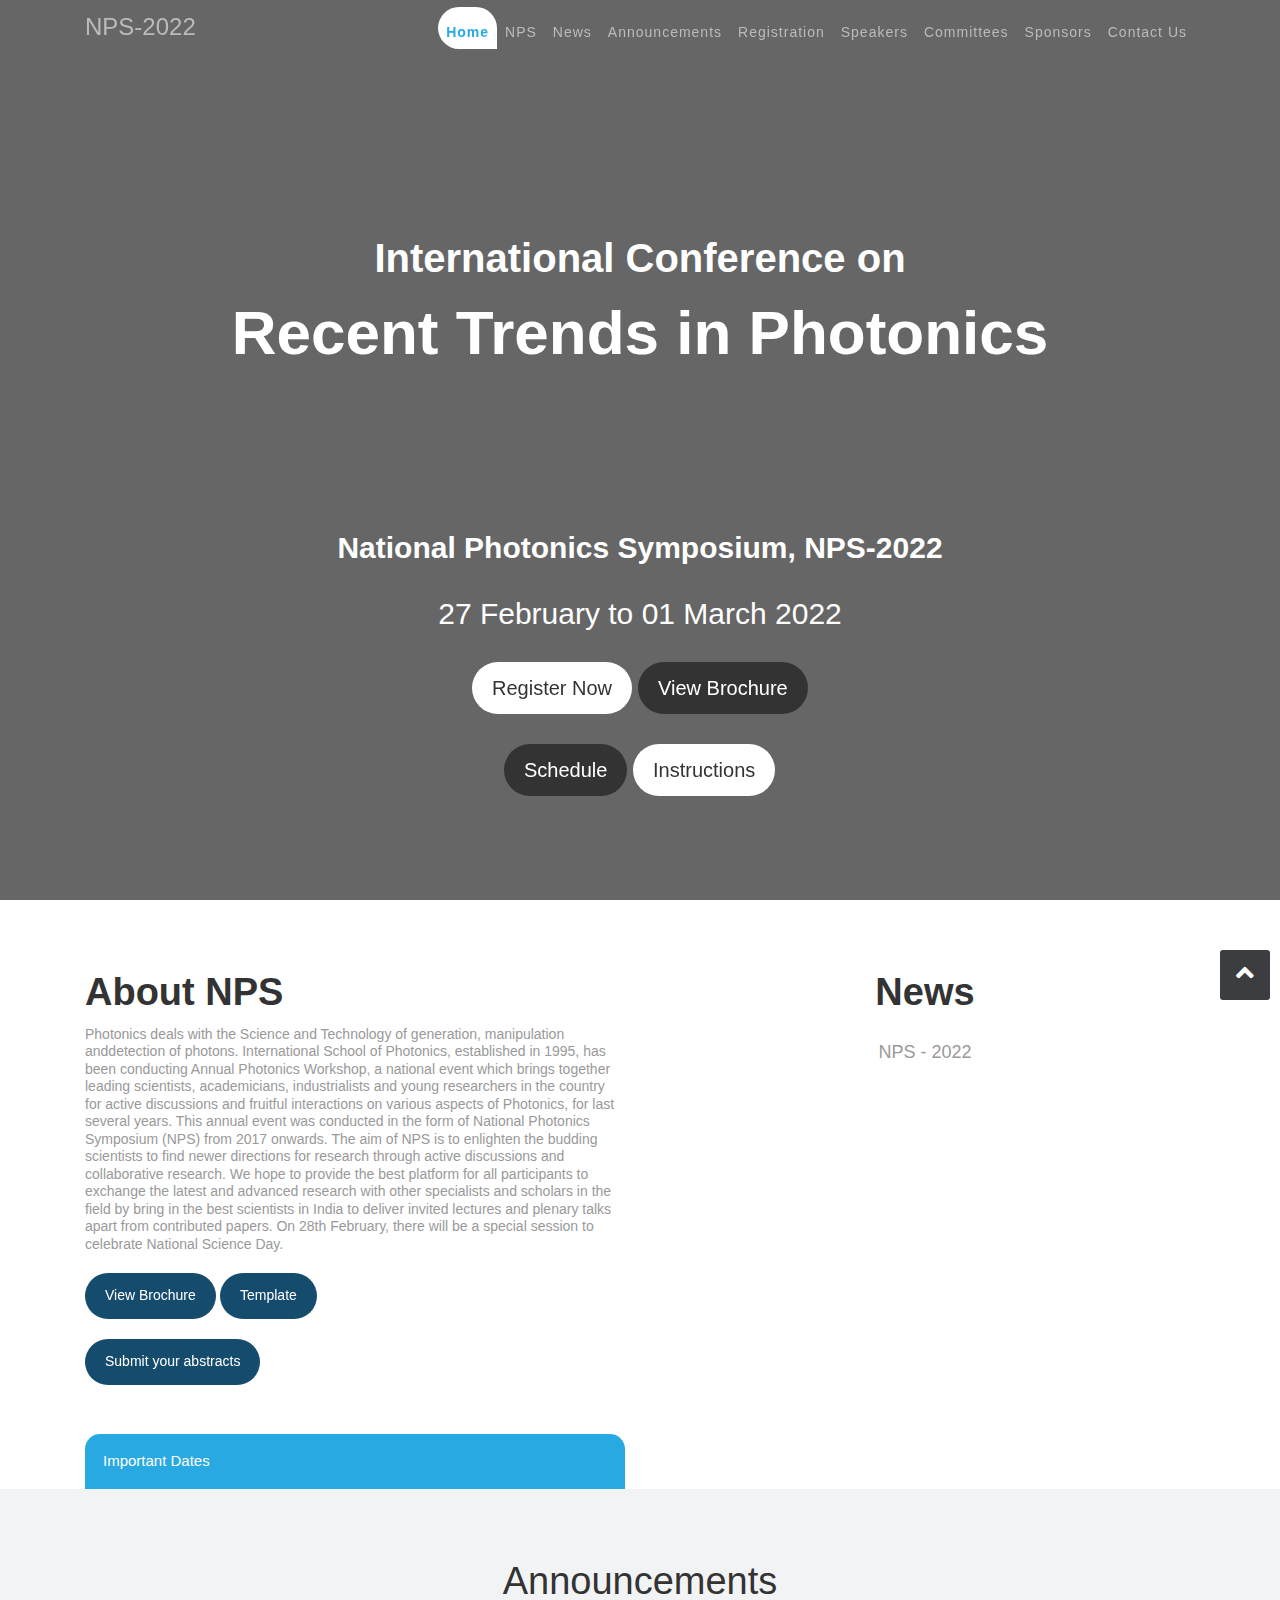
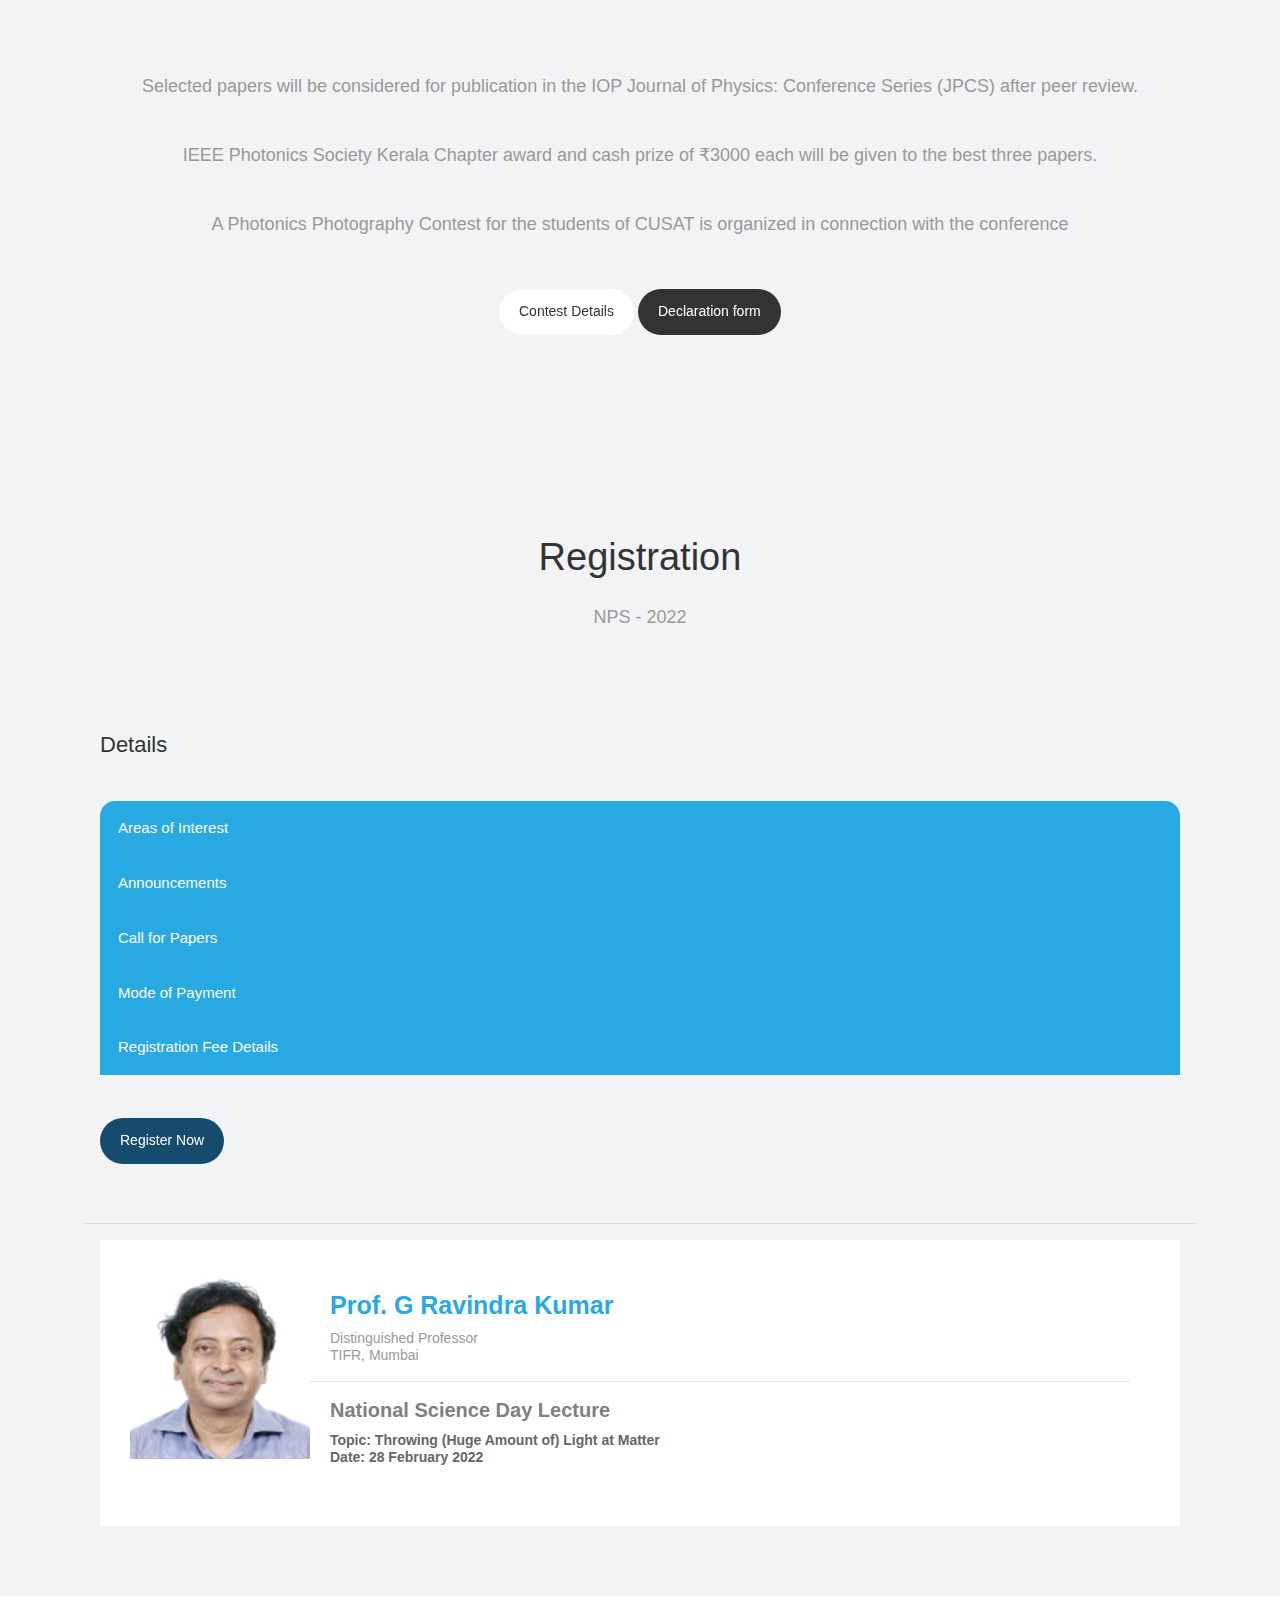
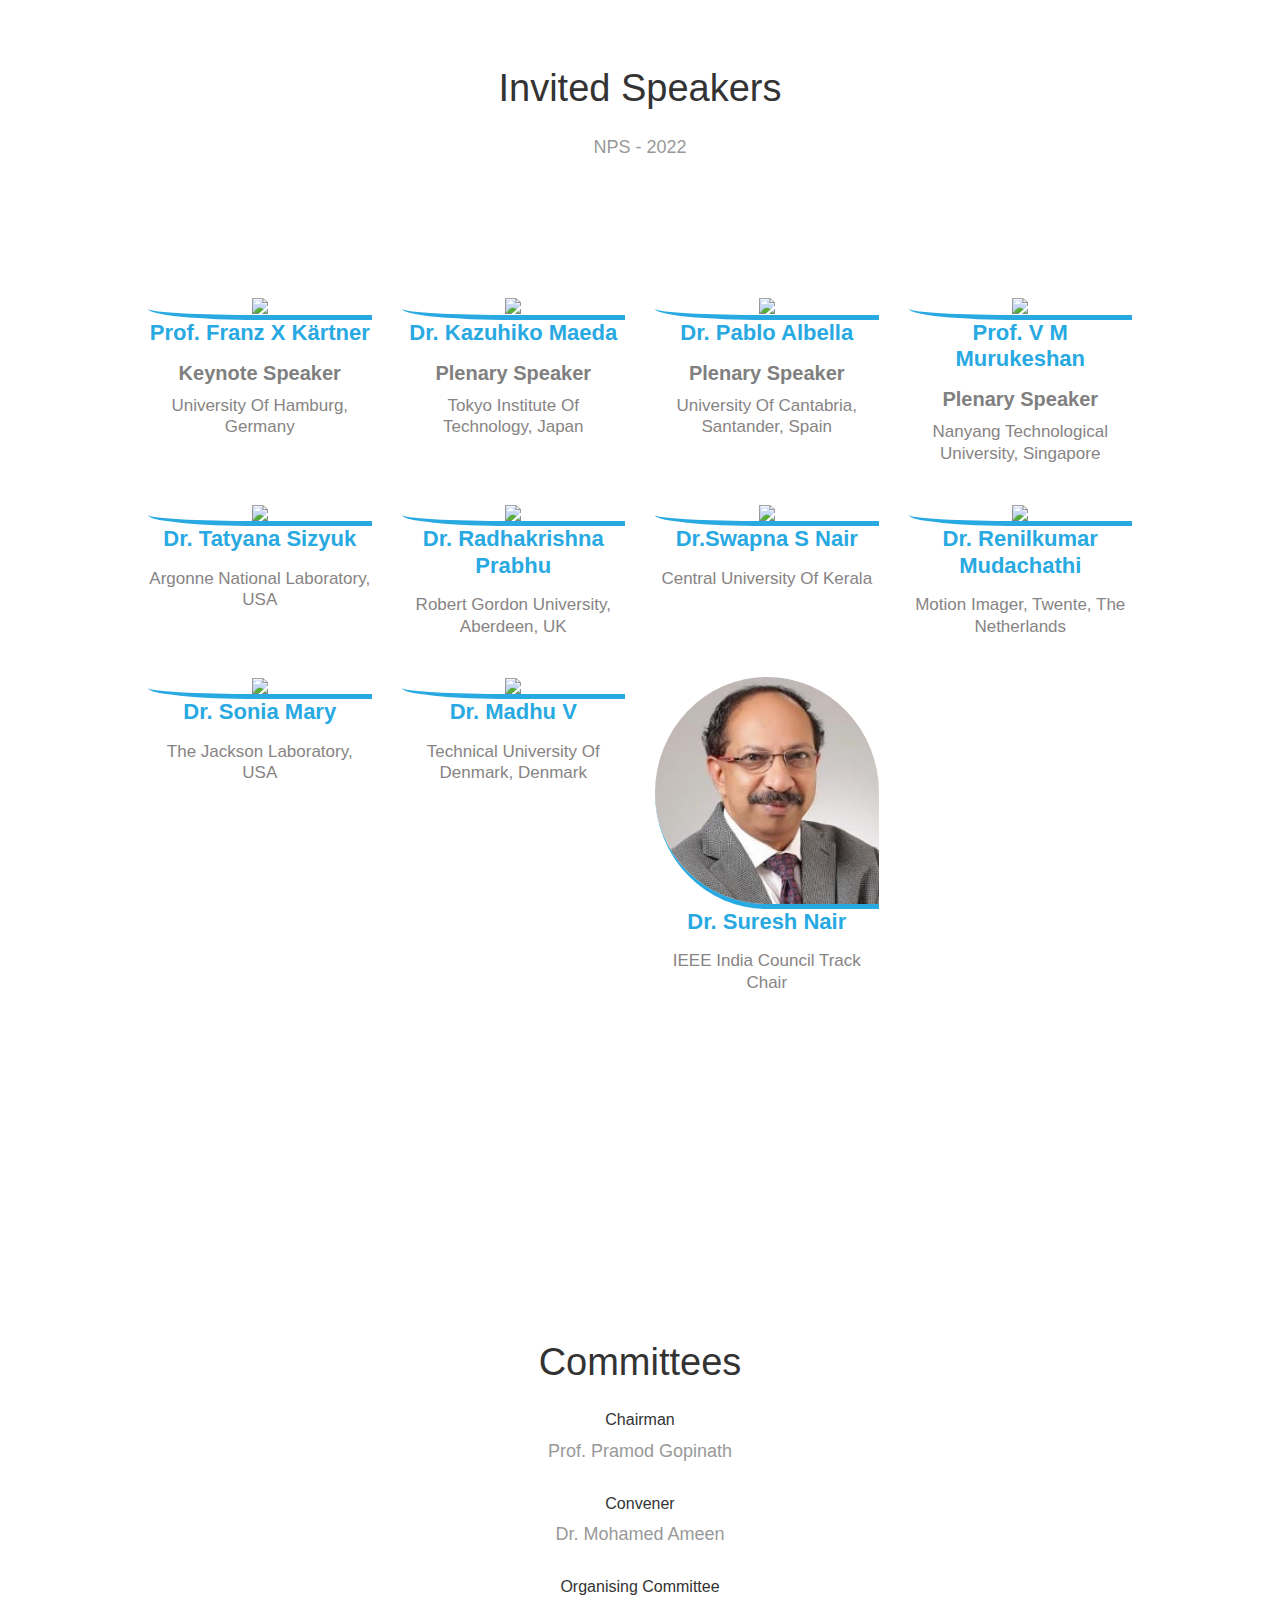
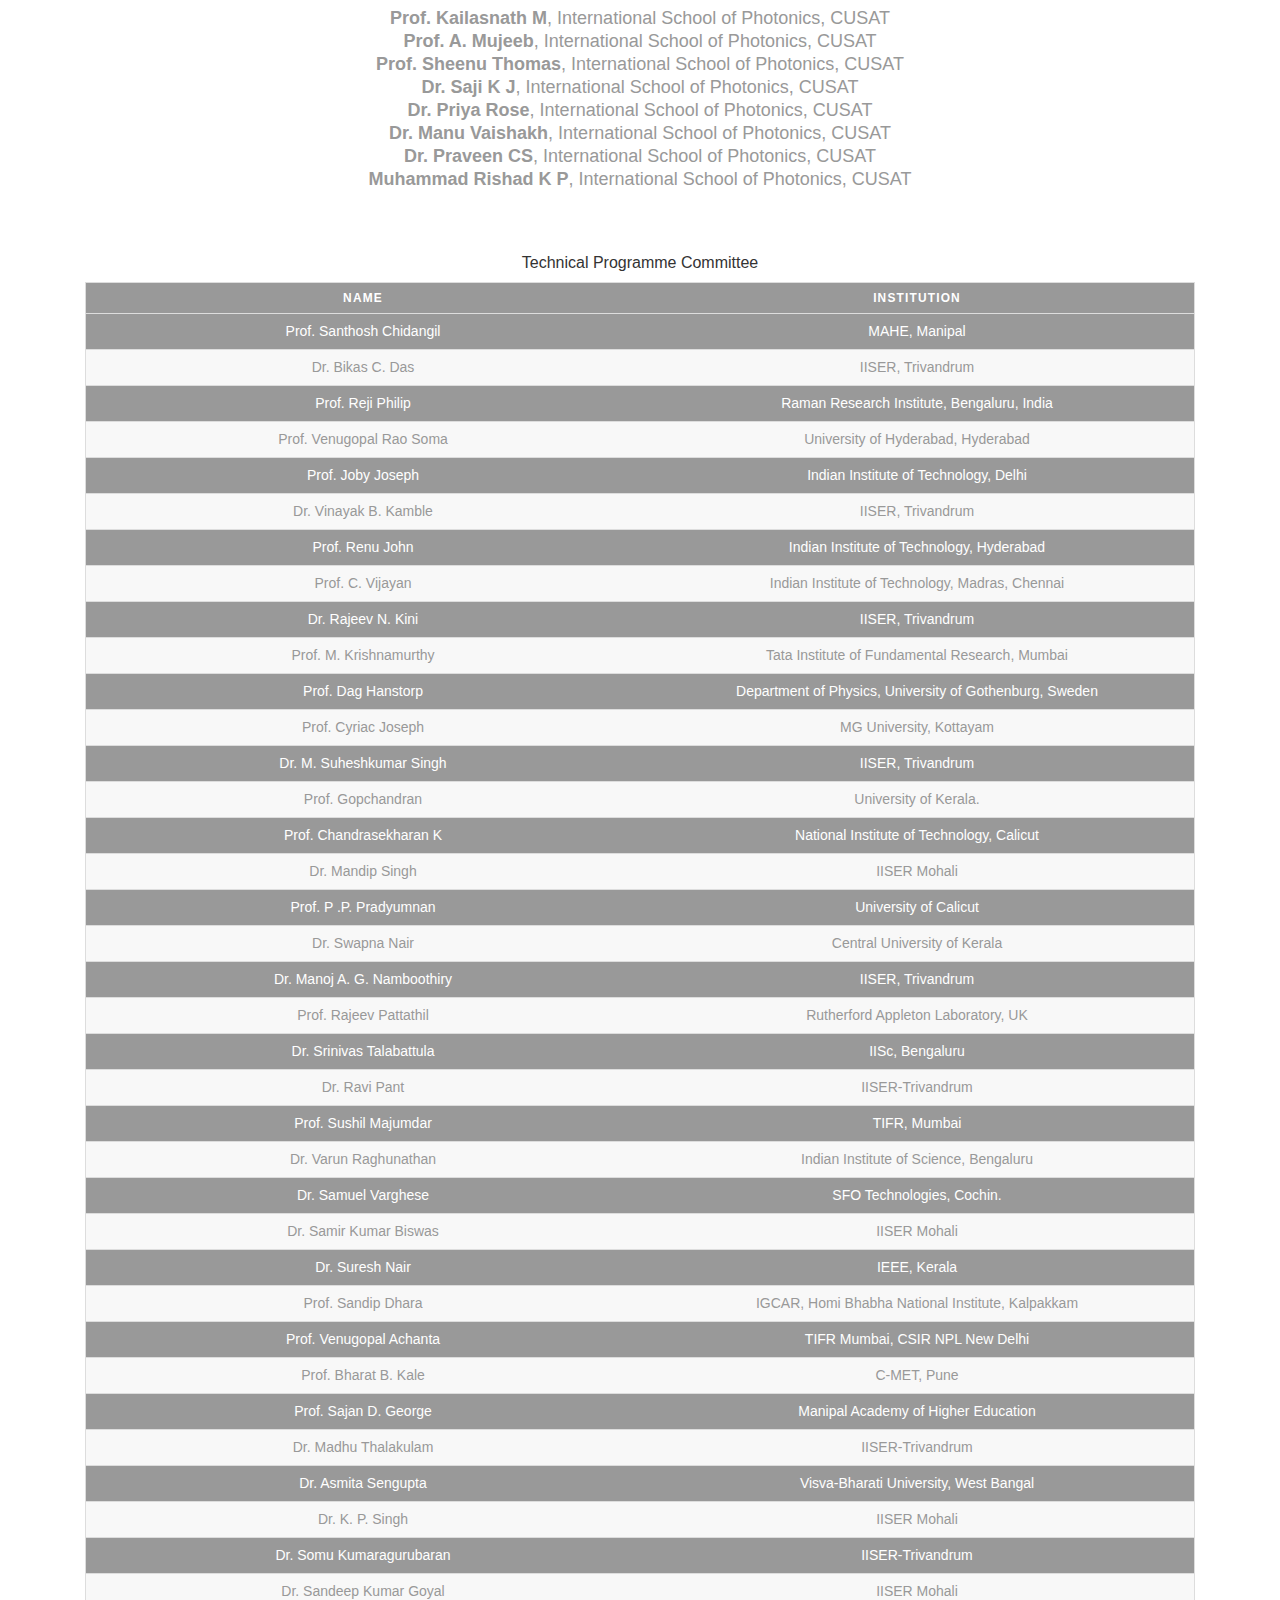
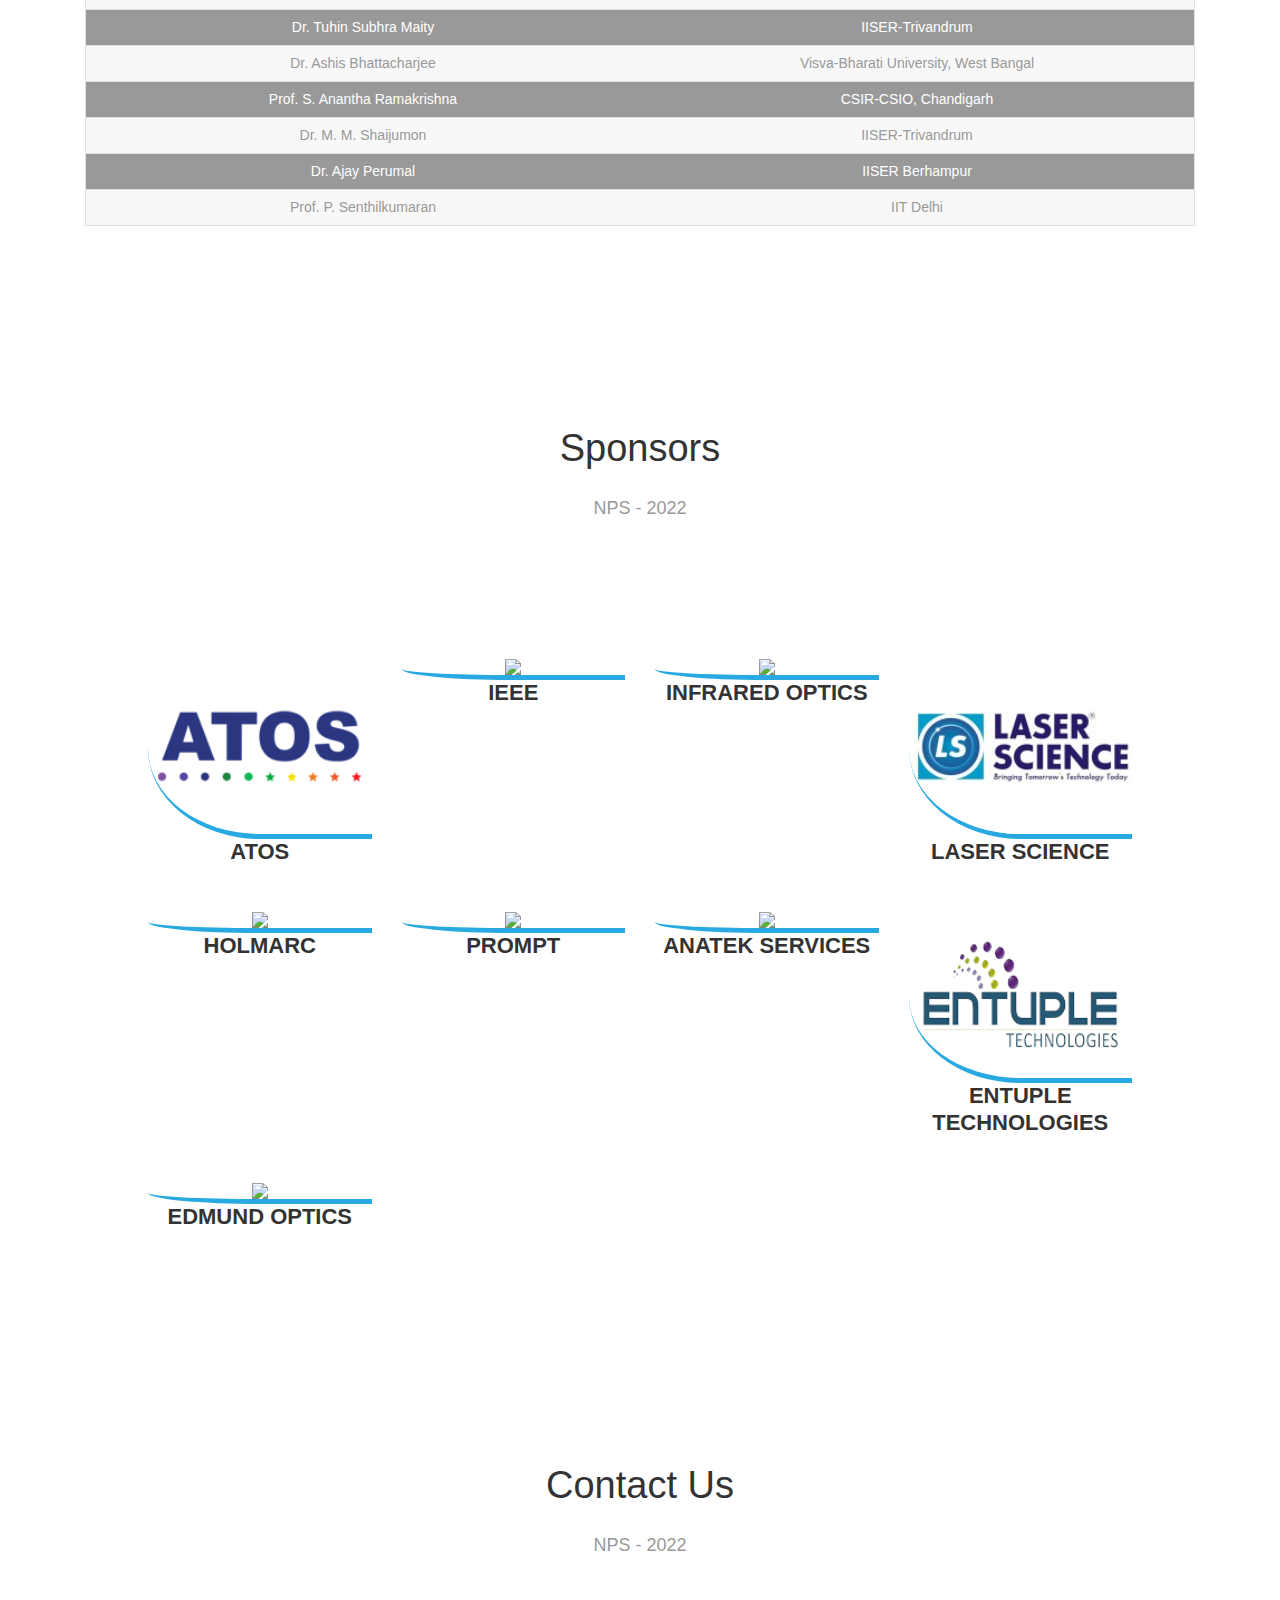
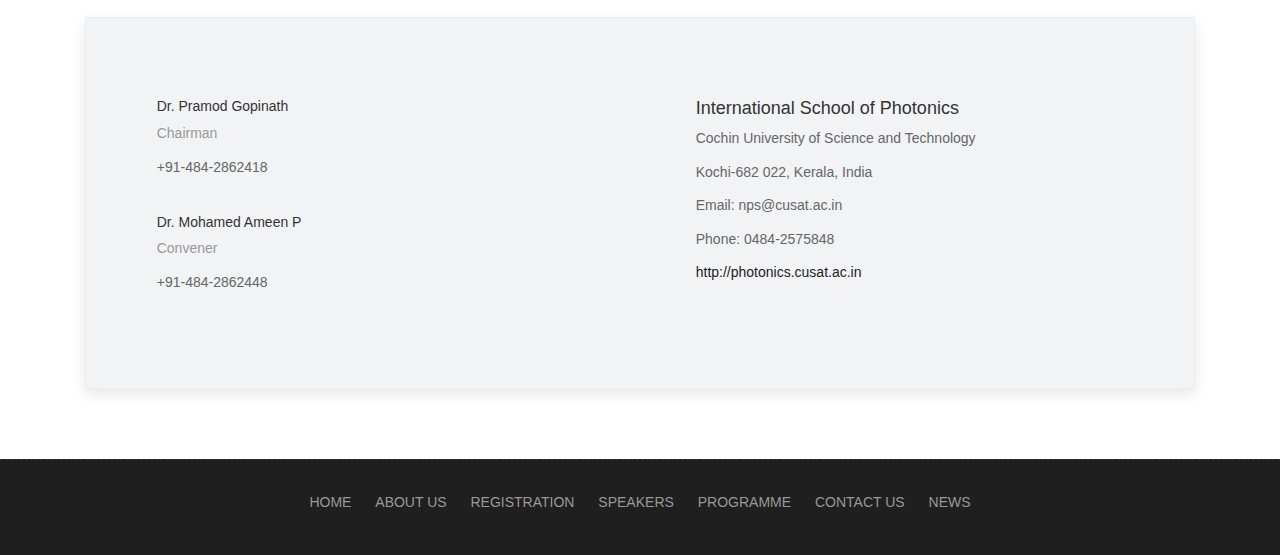
==== commit 8cb64188: "Update index.html" ====
--- a/index.html
+++ b/index.html
@@ -532,7 +532,7 @@
 							<img src="uploads/madhu_veettikazhy.jpg">
 						</div>
 						<div class="team-content">
-							<h3 class="title" style="text-transform: capitalize;">Dr. Madhu Veettikazhy</h3>
+							<h3 class="title" style="text-transform: capitalize;">Dr. Madhu V</h3>
 							<span class="post">Technical University of Denmark, Denmark</span>
 						</div>
 					</div>
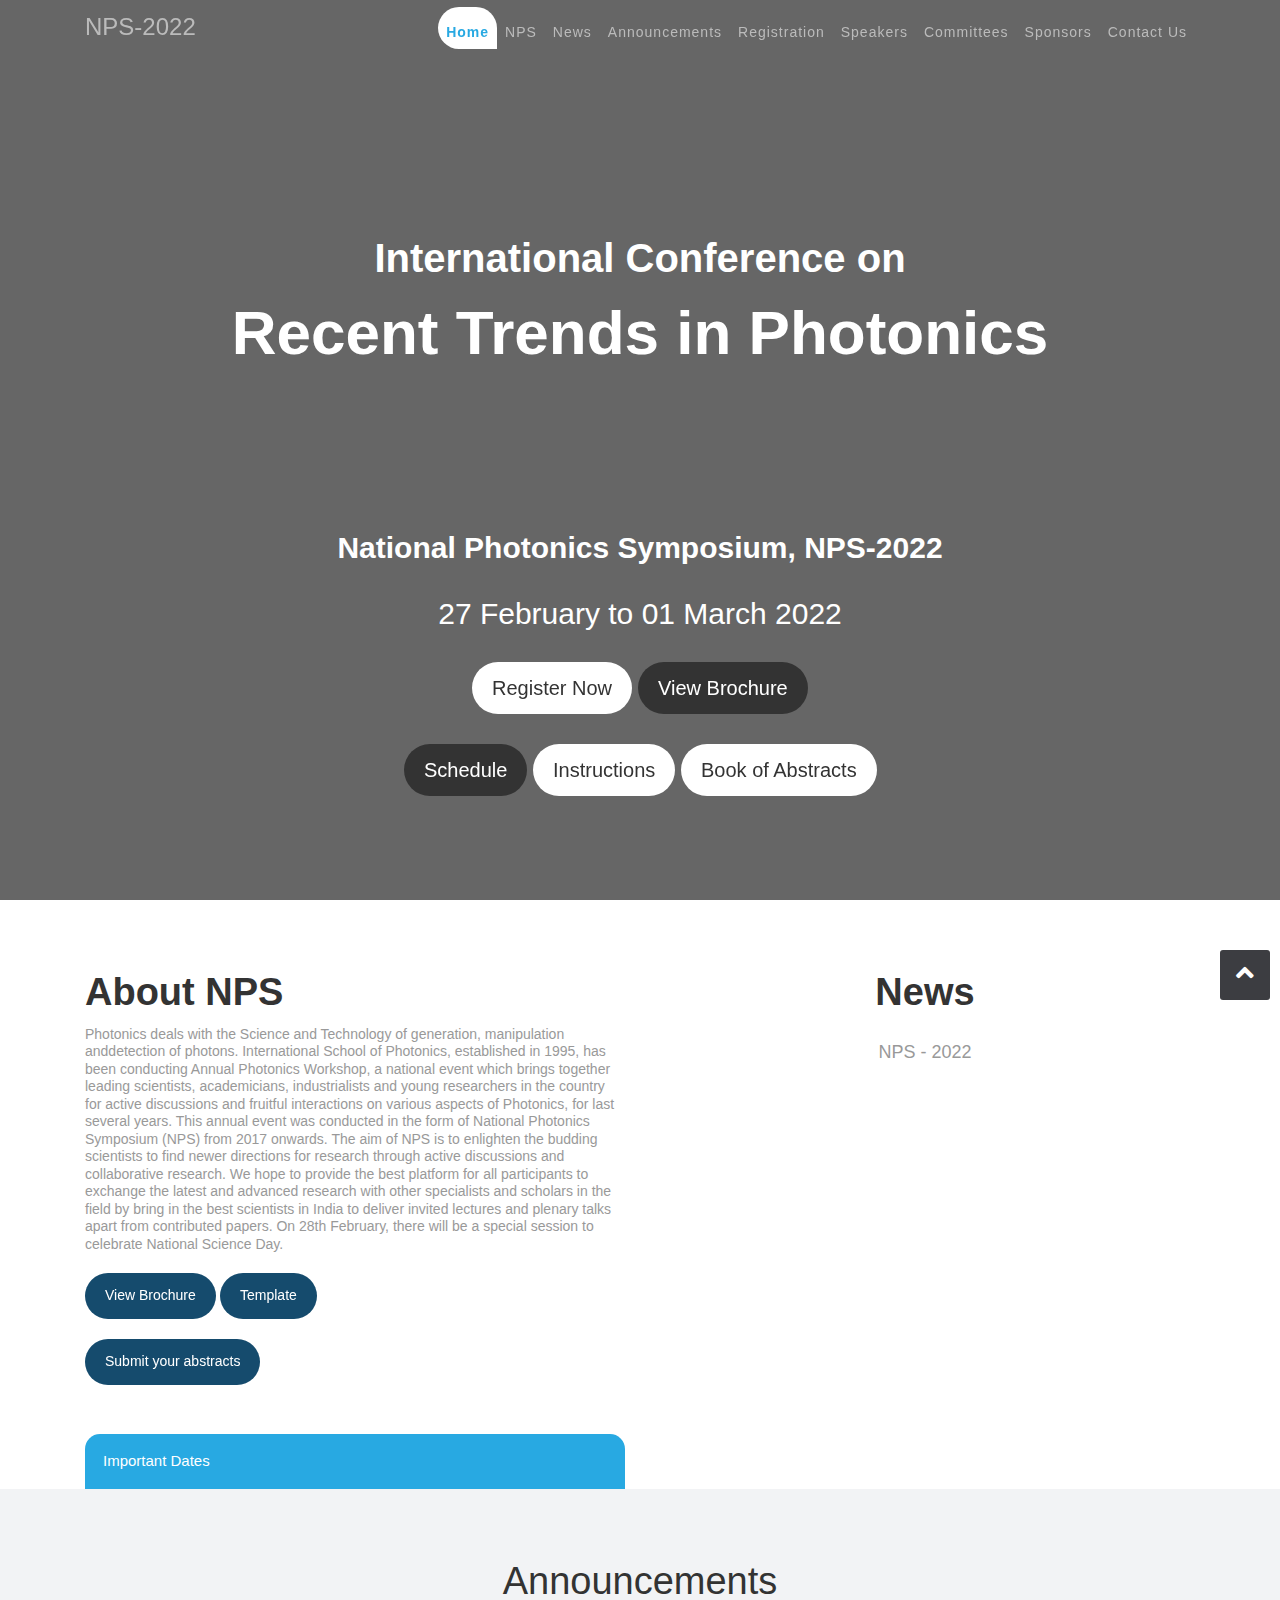
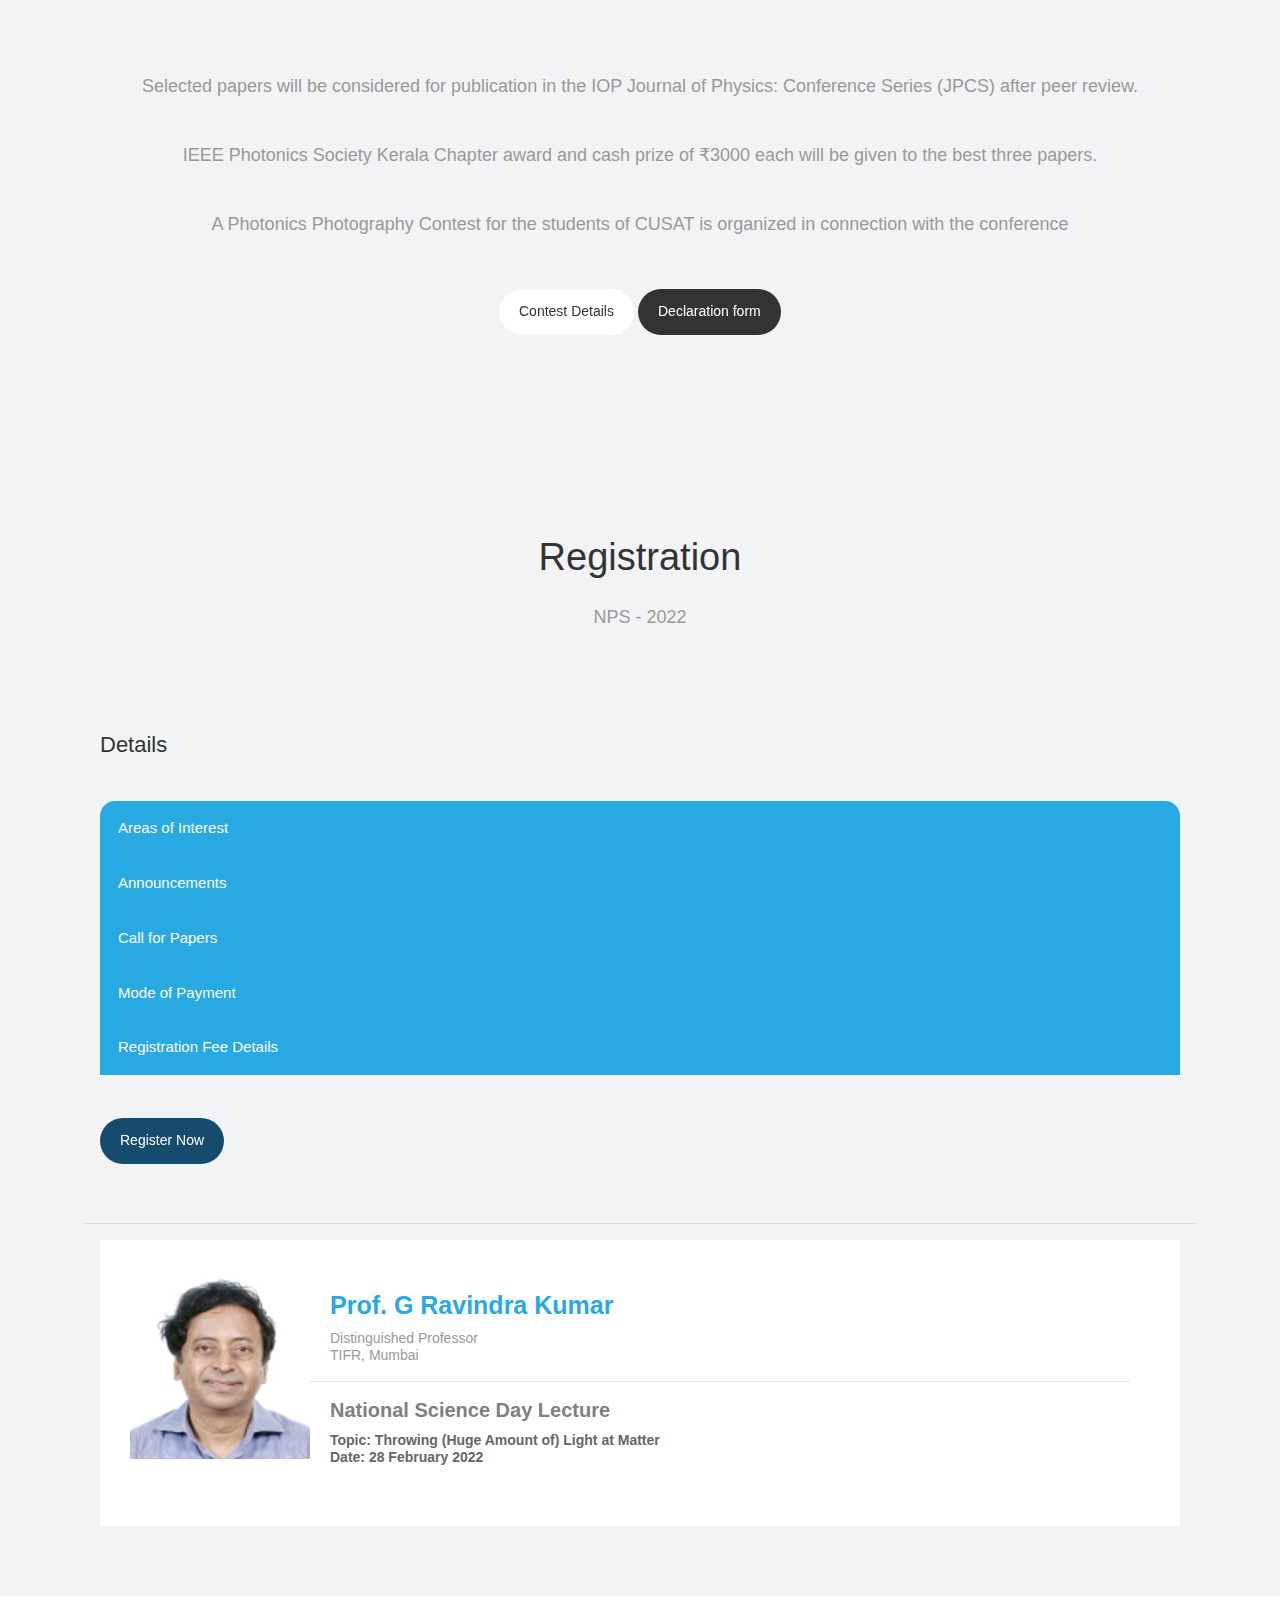
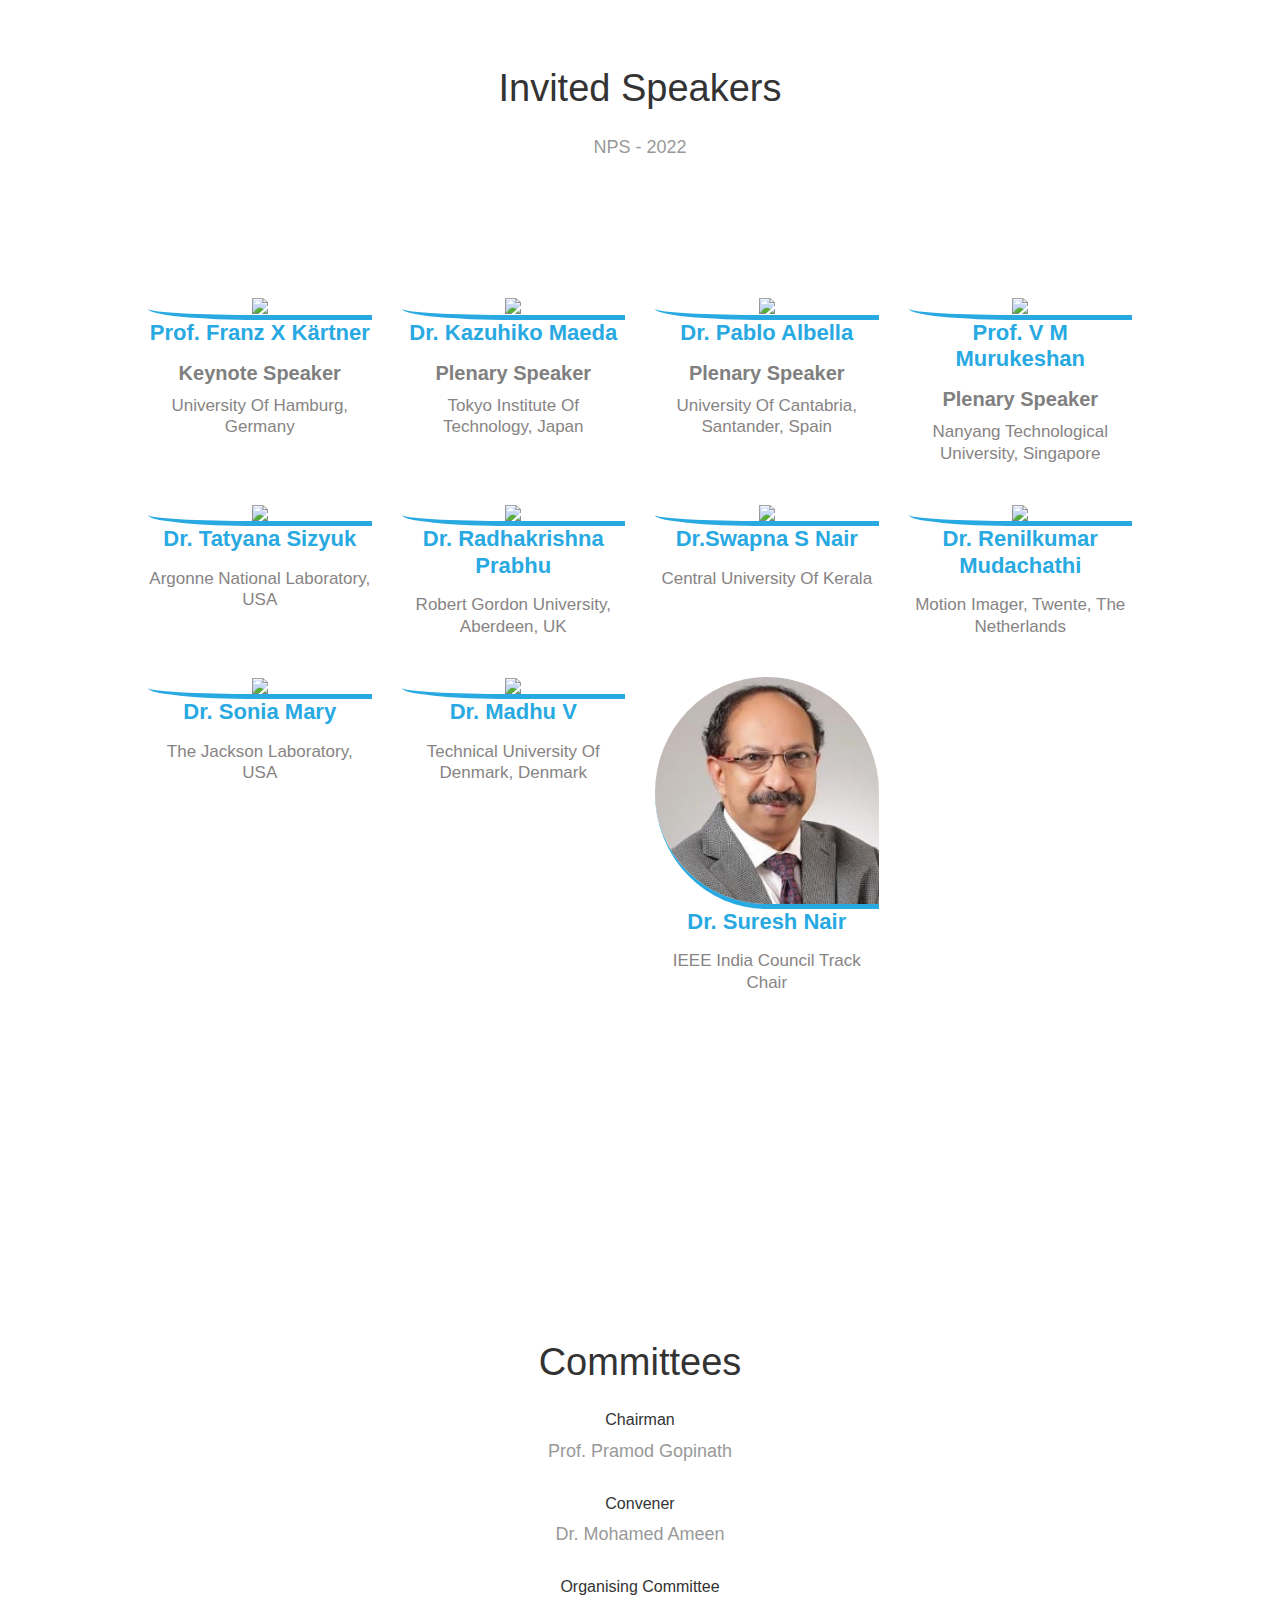
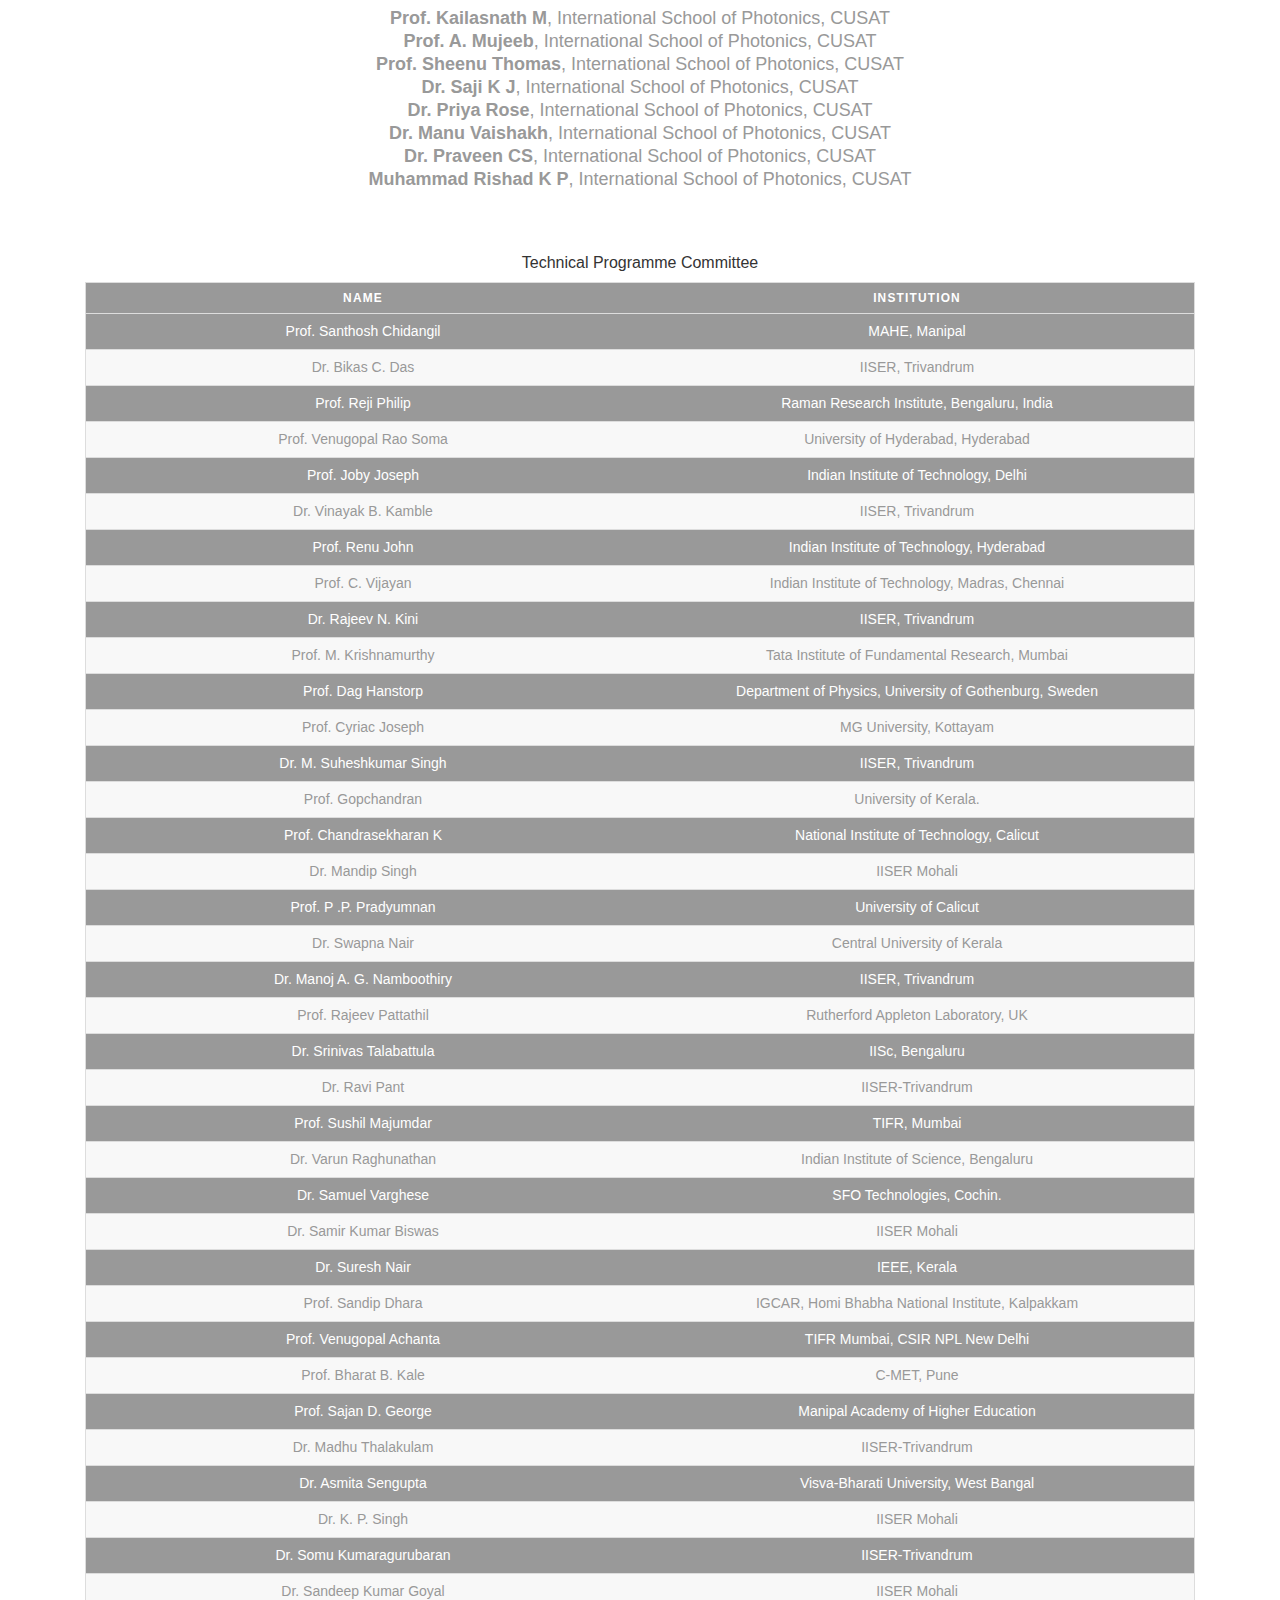
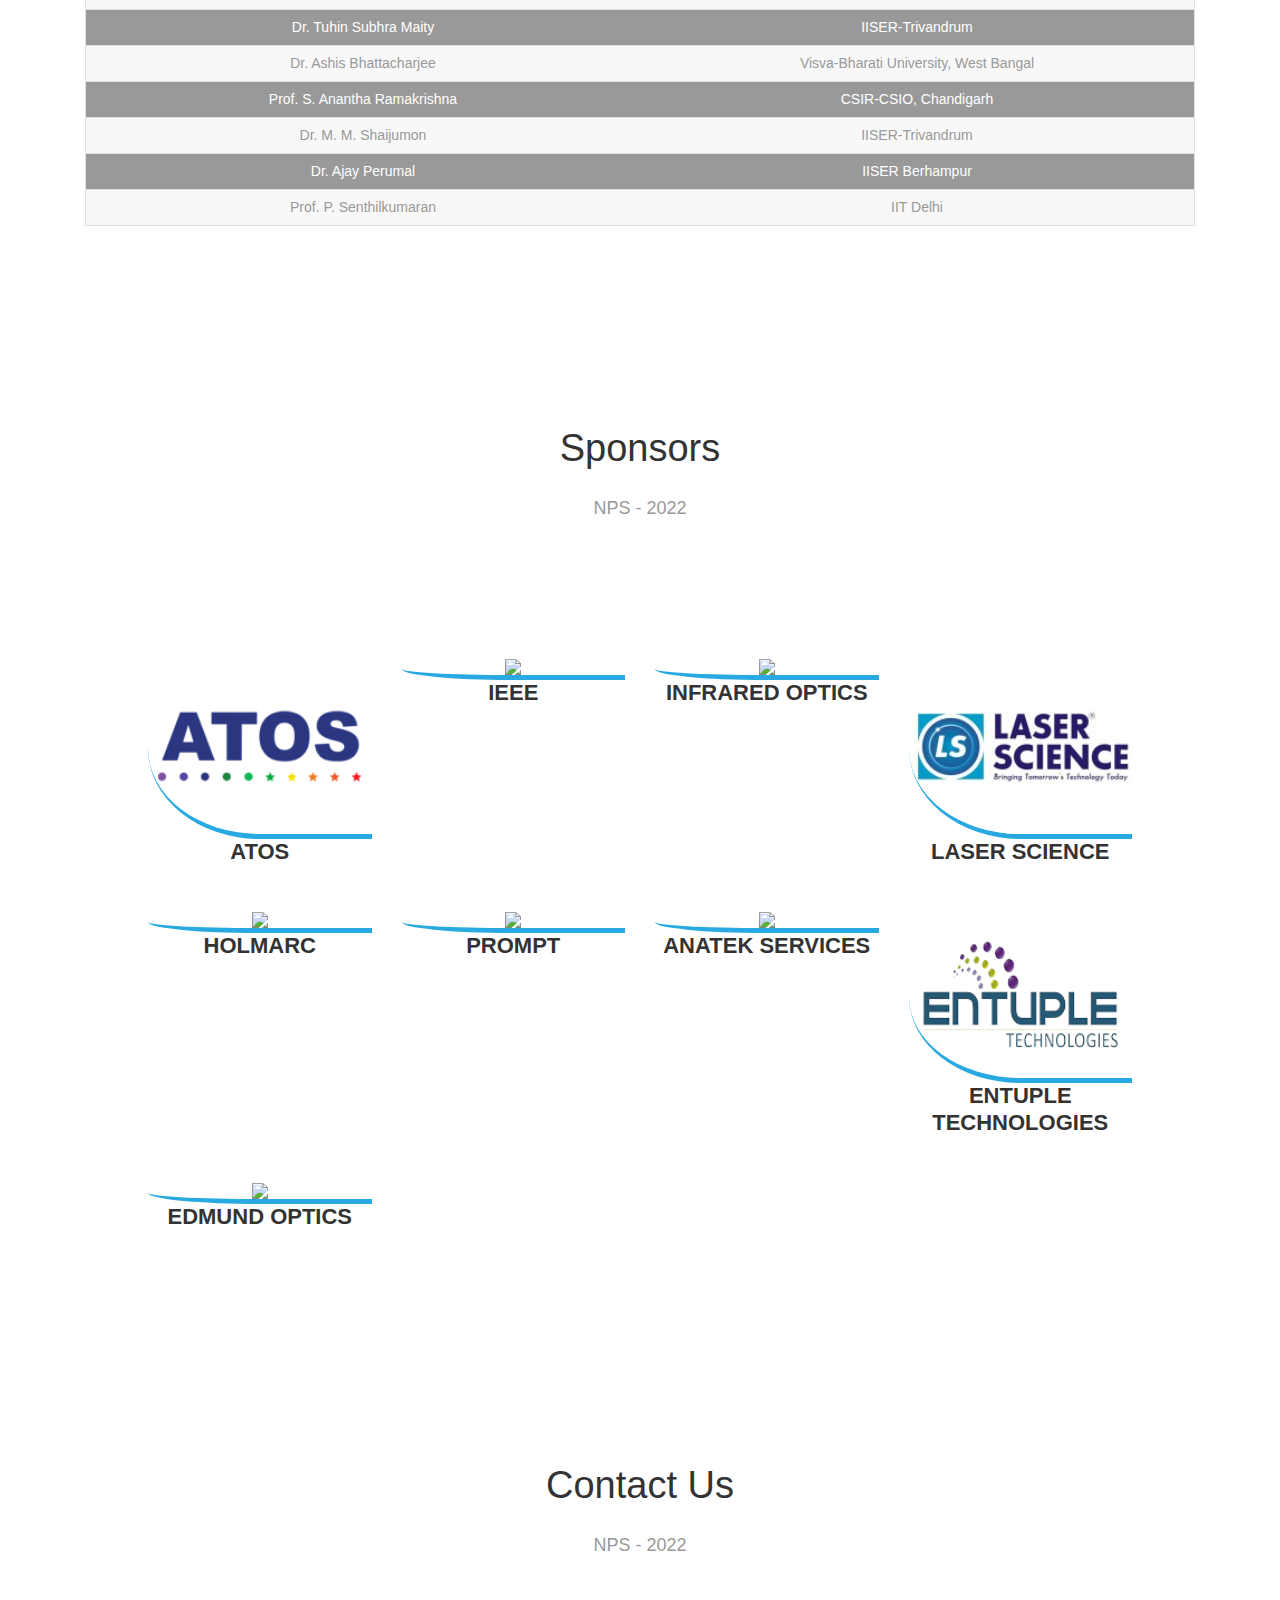
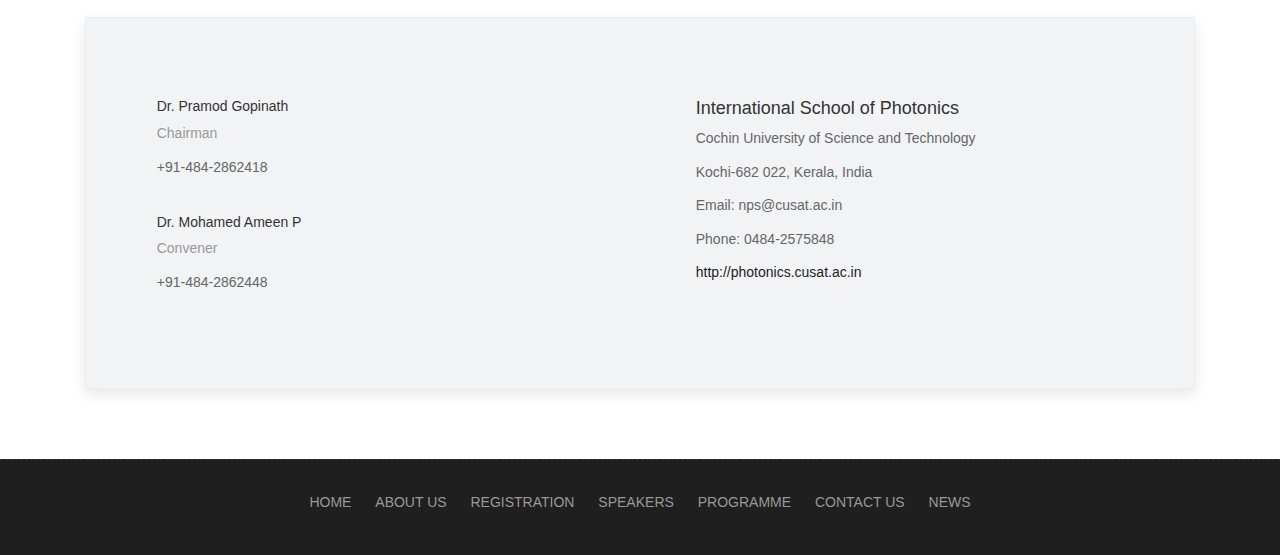
==== commit 355c32a7: "Update index.html" ====
--- a/index.html
+++ b/index.html
@@ -128,8 +128,9 @@
 					<a class="learn_btn hvr-bounce-to-top" href="uploads/Brochure_NPS-2022_Latest.pdf" target="_blank">View Brochure</a>
 				</div>
 				<div class="btn-ber">
-					<a class="learn_btn hvr-bounce-to-top" href="uploads/Program Schedule NPS 2022.pdf" target="_blank">Schedule</a>
+					<a class="learn_btn hvr-bounce-to-top" href="uploads/Program schedule NPS 2022 latest.pdf" target="_blank">Schedule</a>
 					<a class="get_btn hvr-bounce-to-top" href="uploads/Instructions NPS 2022.pdf" target="_blank">Instructions</a>
+					<a class="get_btn hvr-bounce-to-top" href="uploads/book of abstracts.pdf" target="_blank">Book of Abstracts</a>
         			</div>
 			</h3>
 		</div>
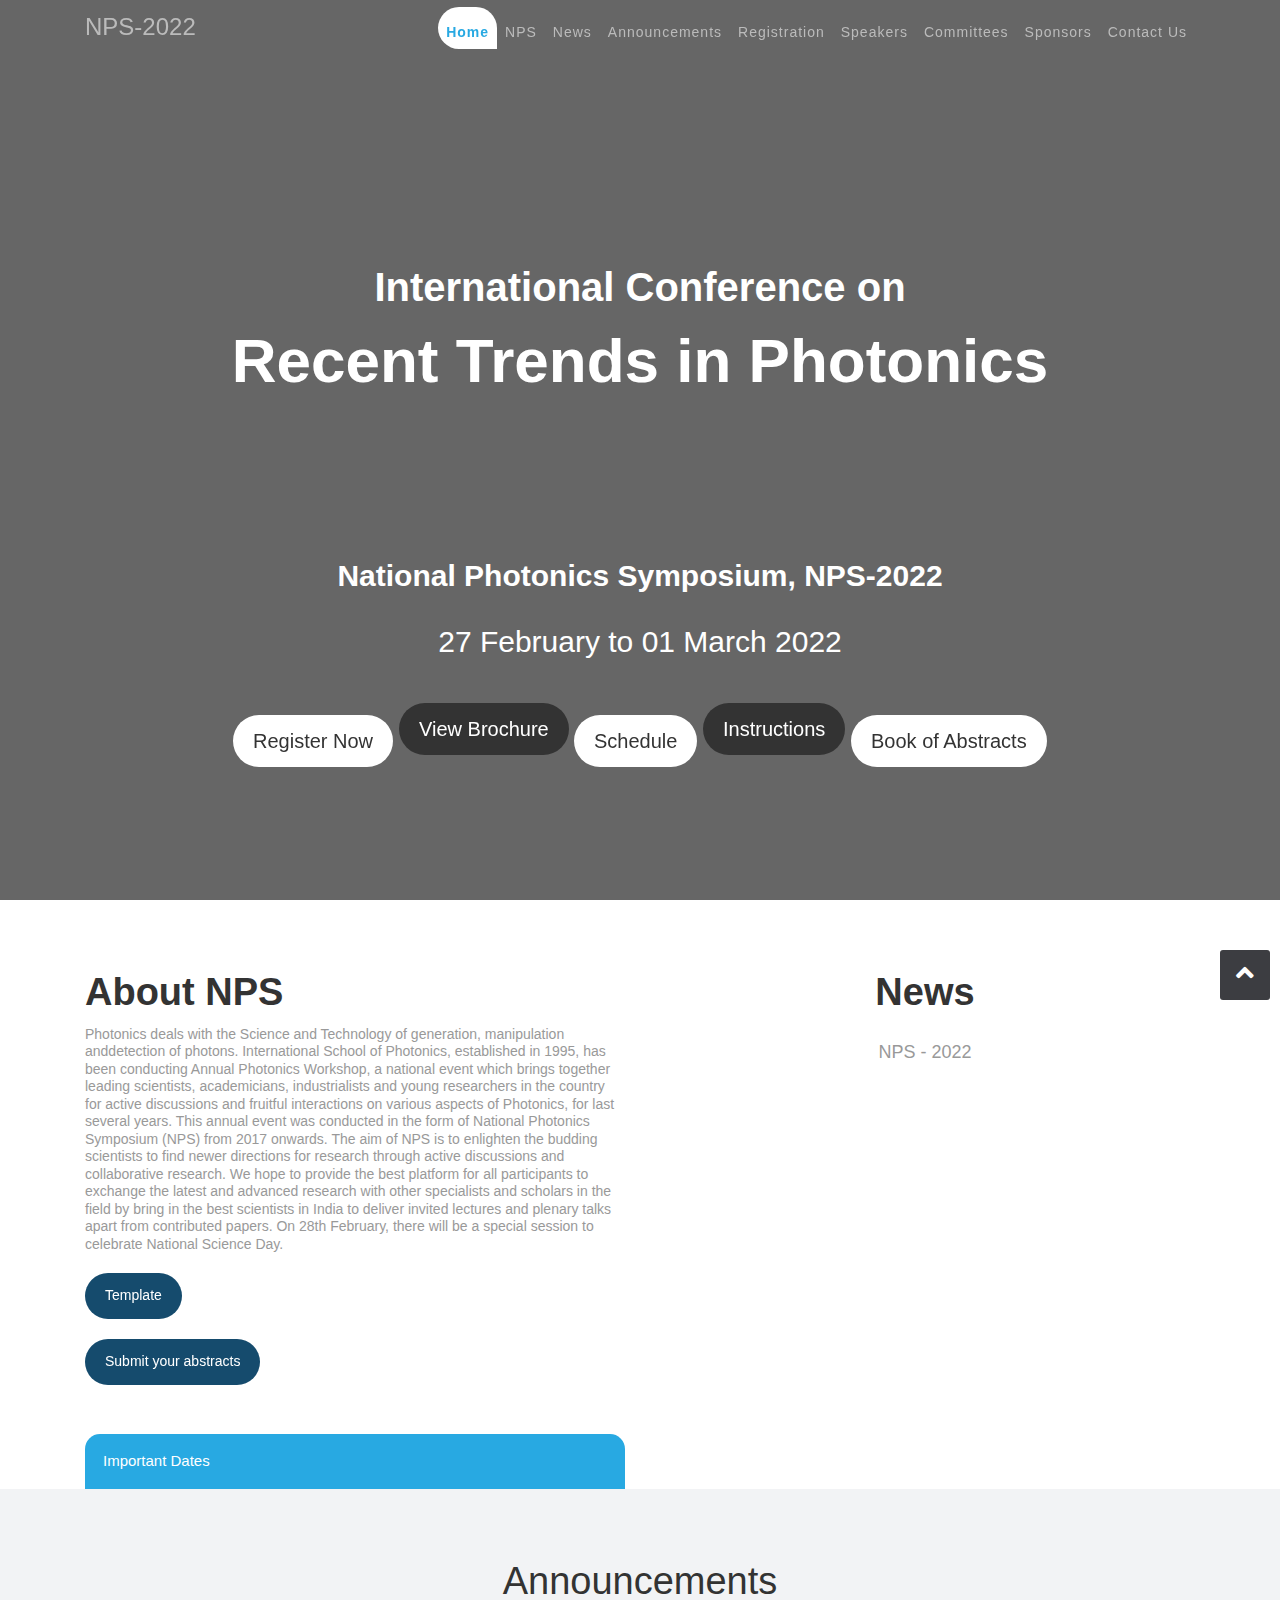
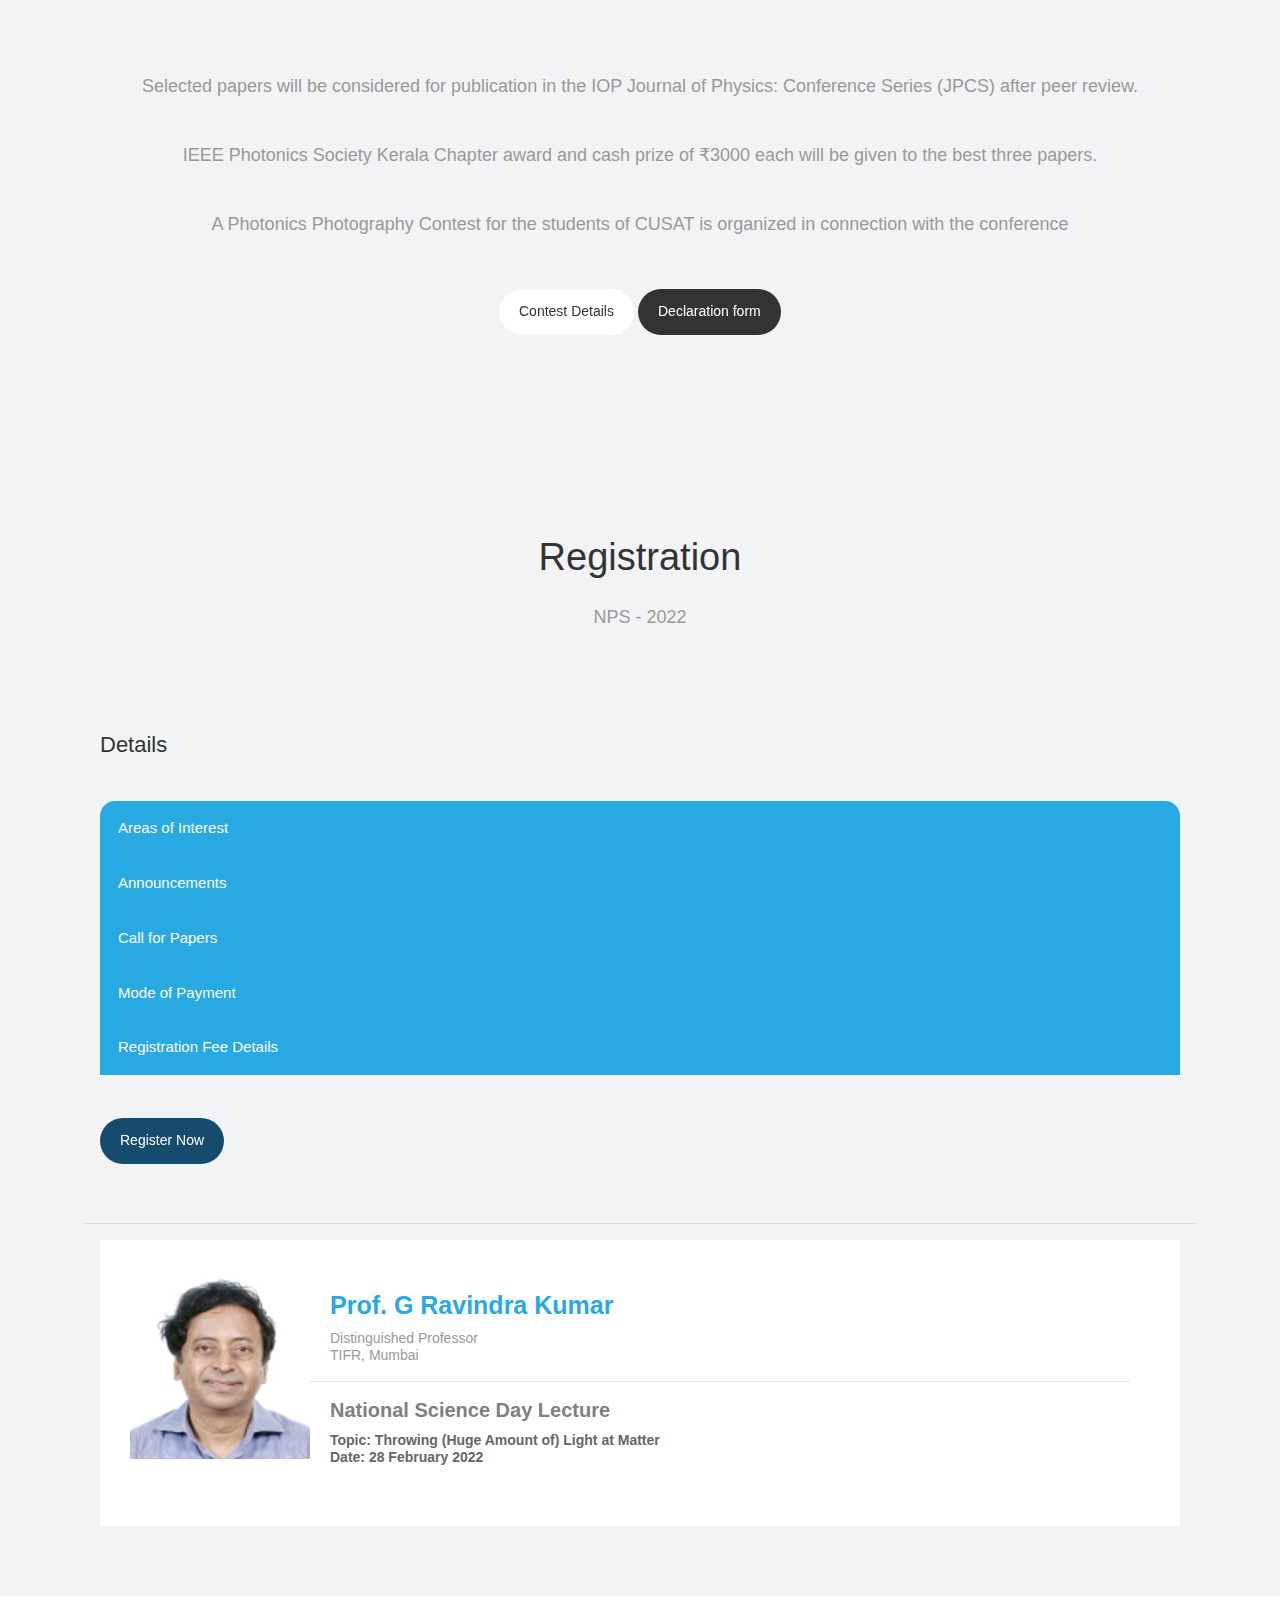
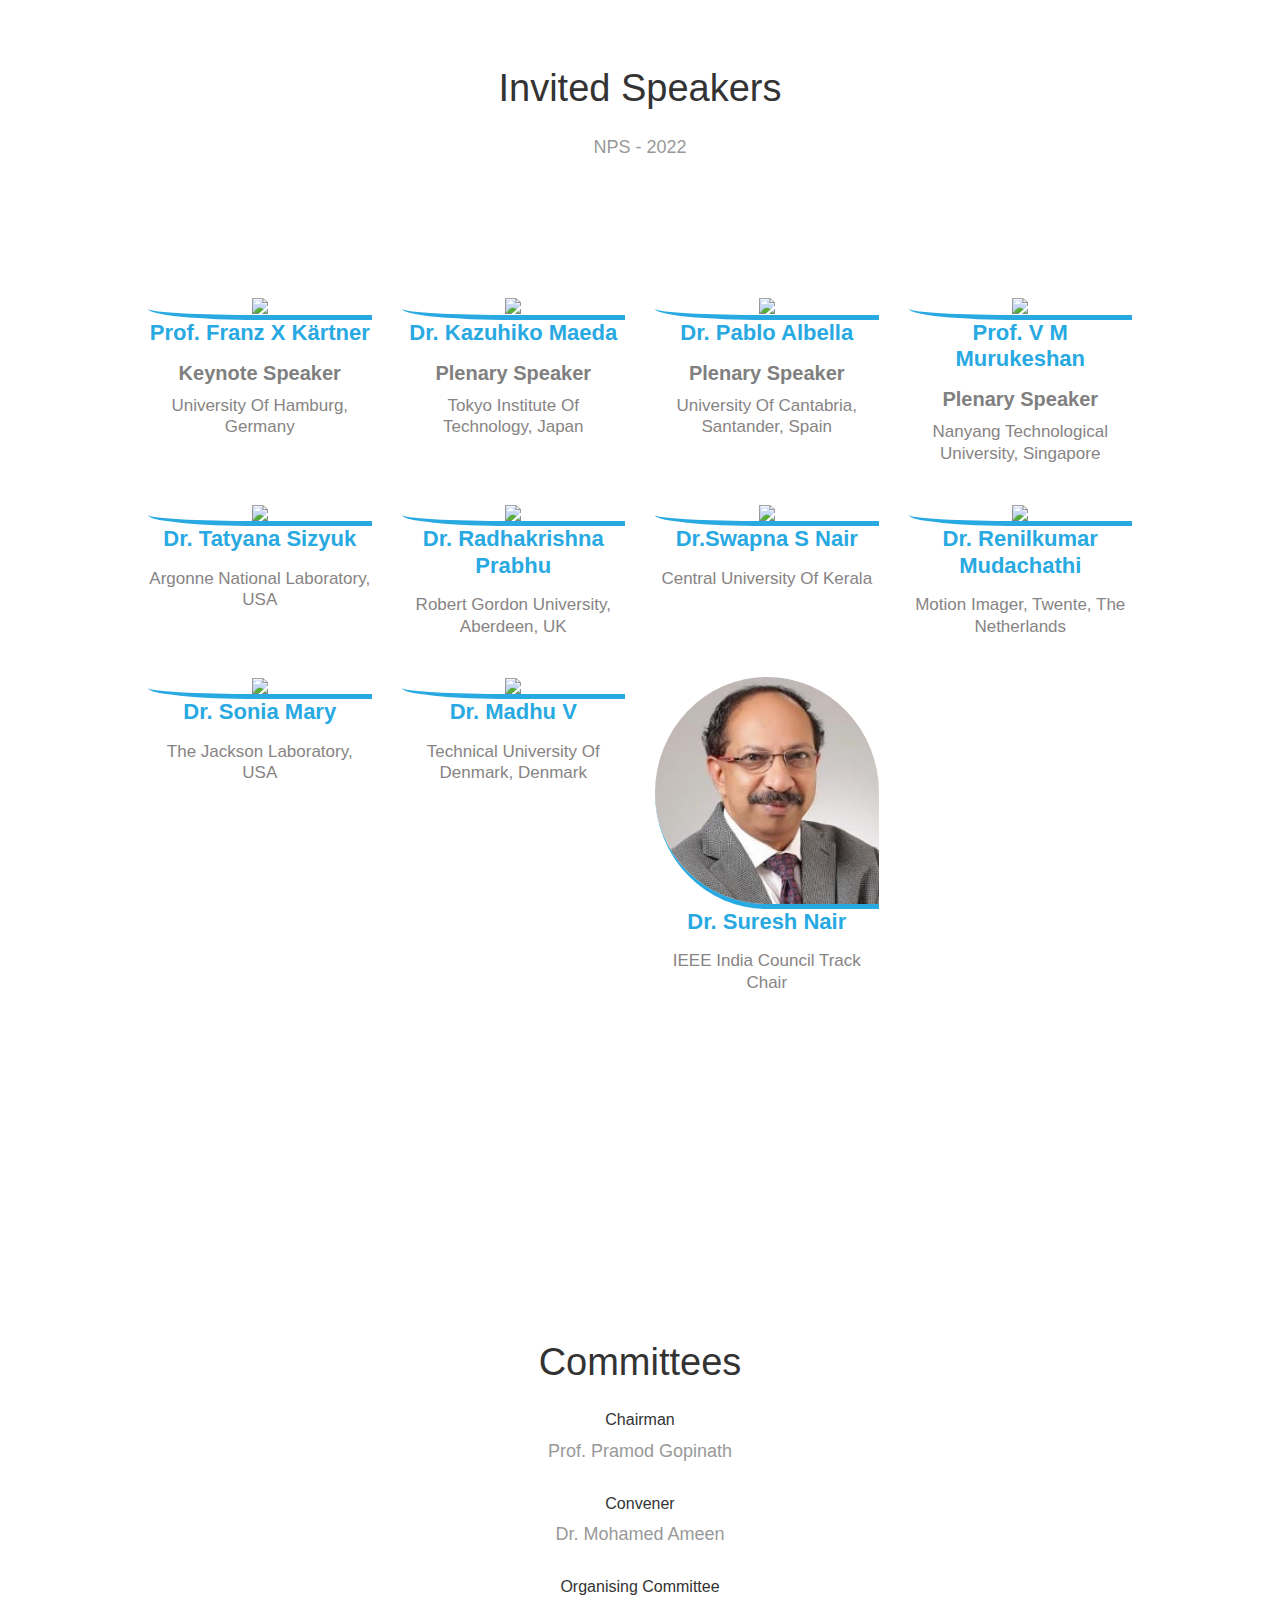
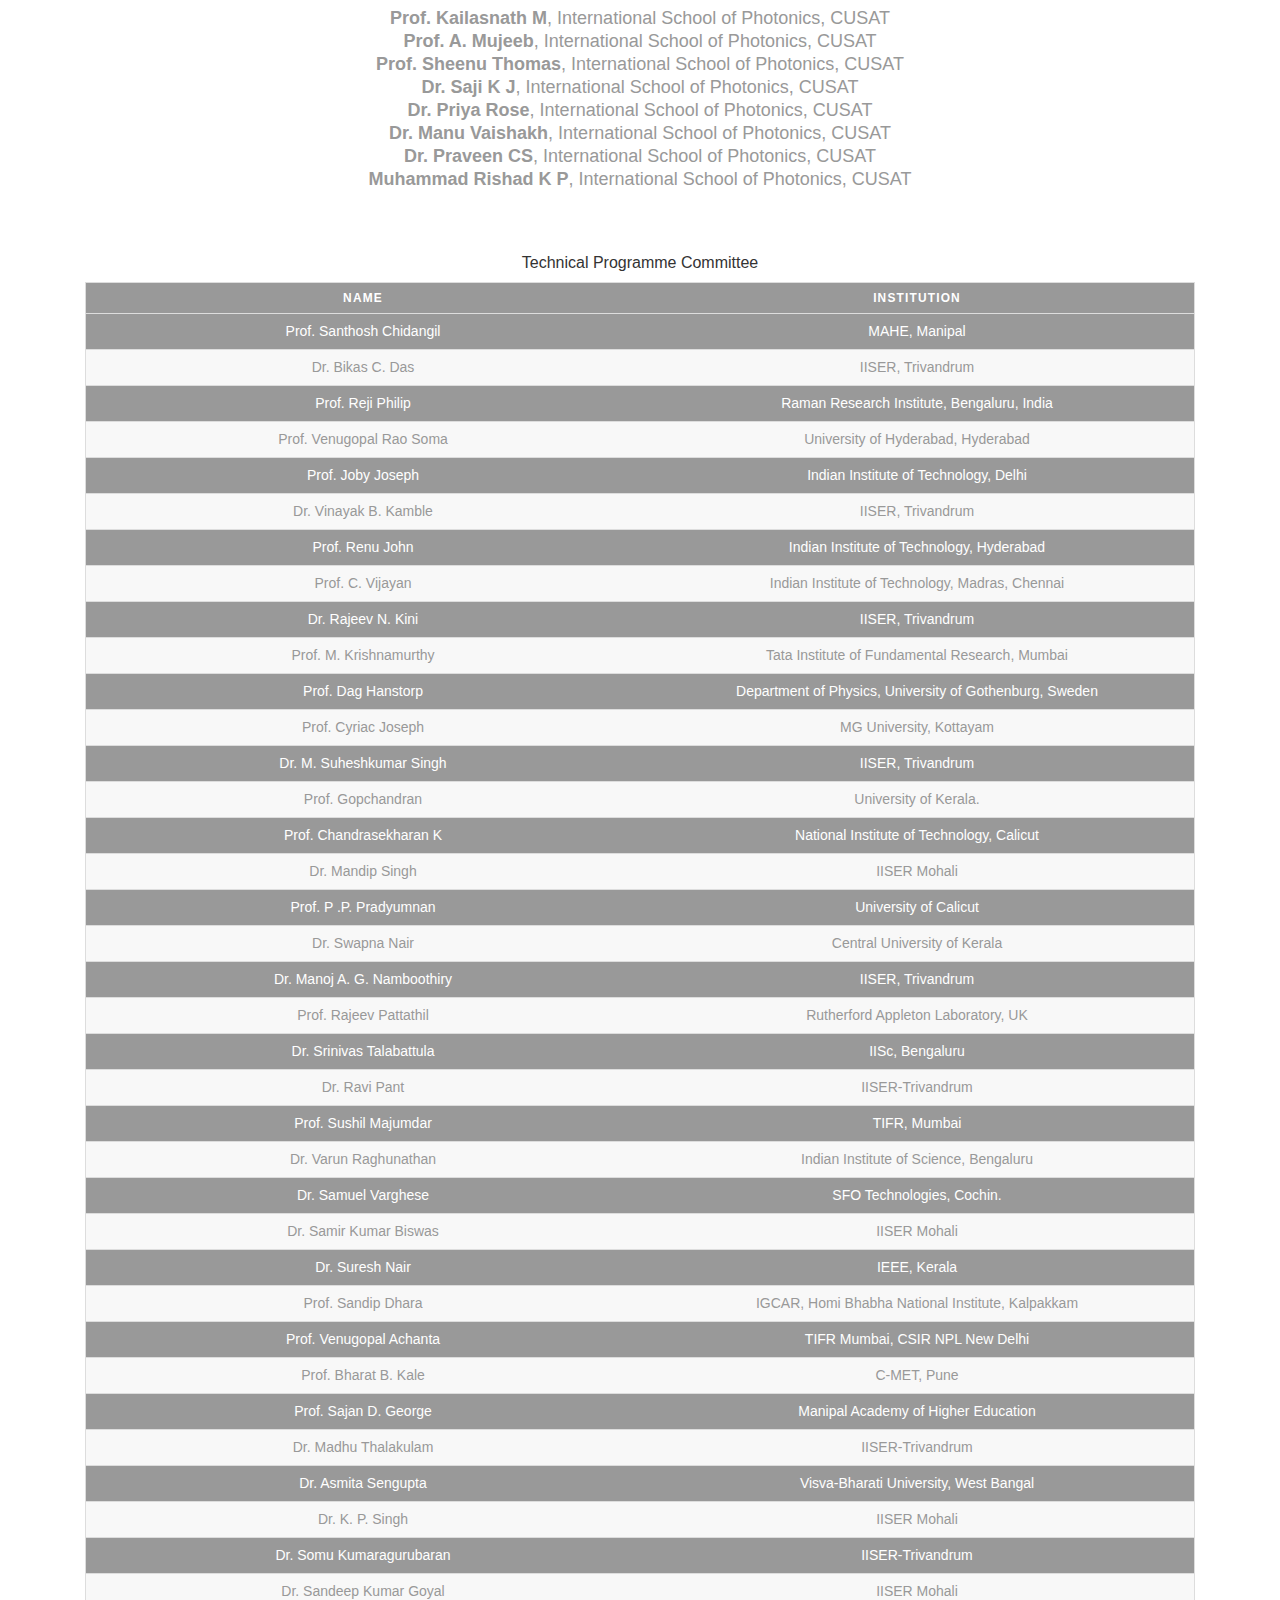
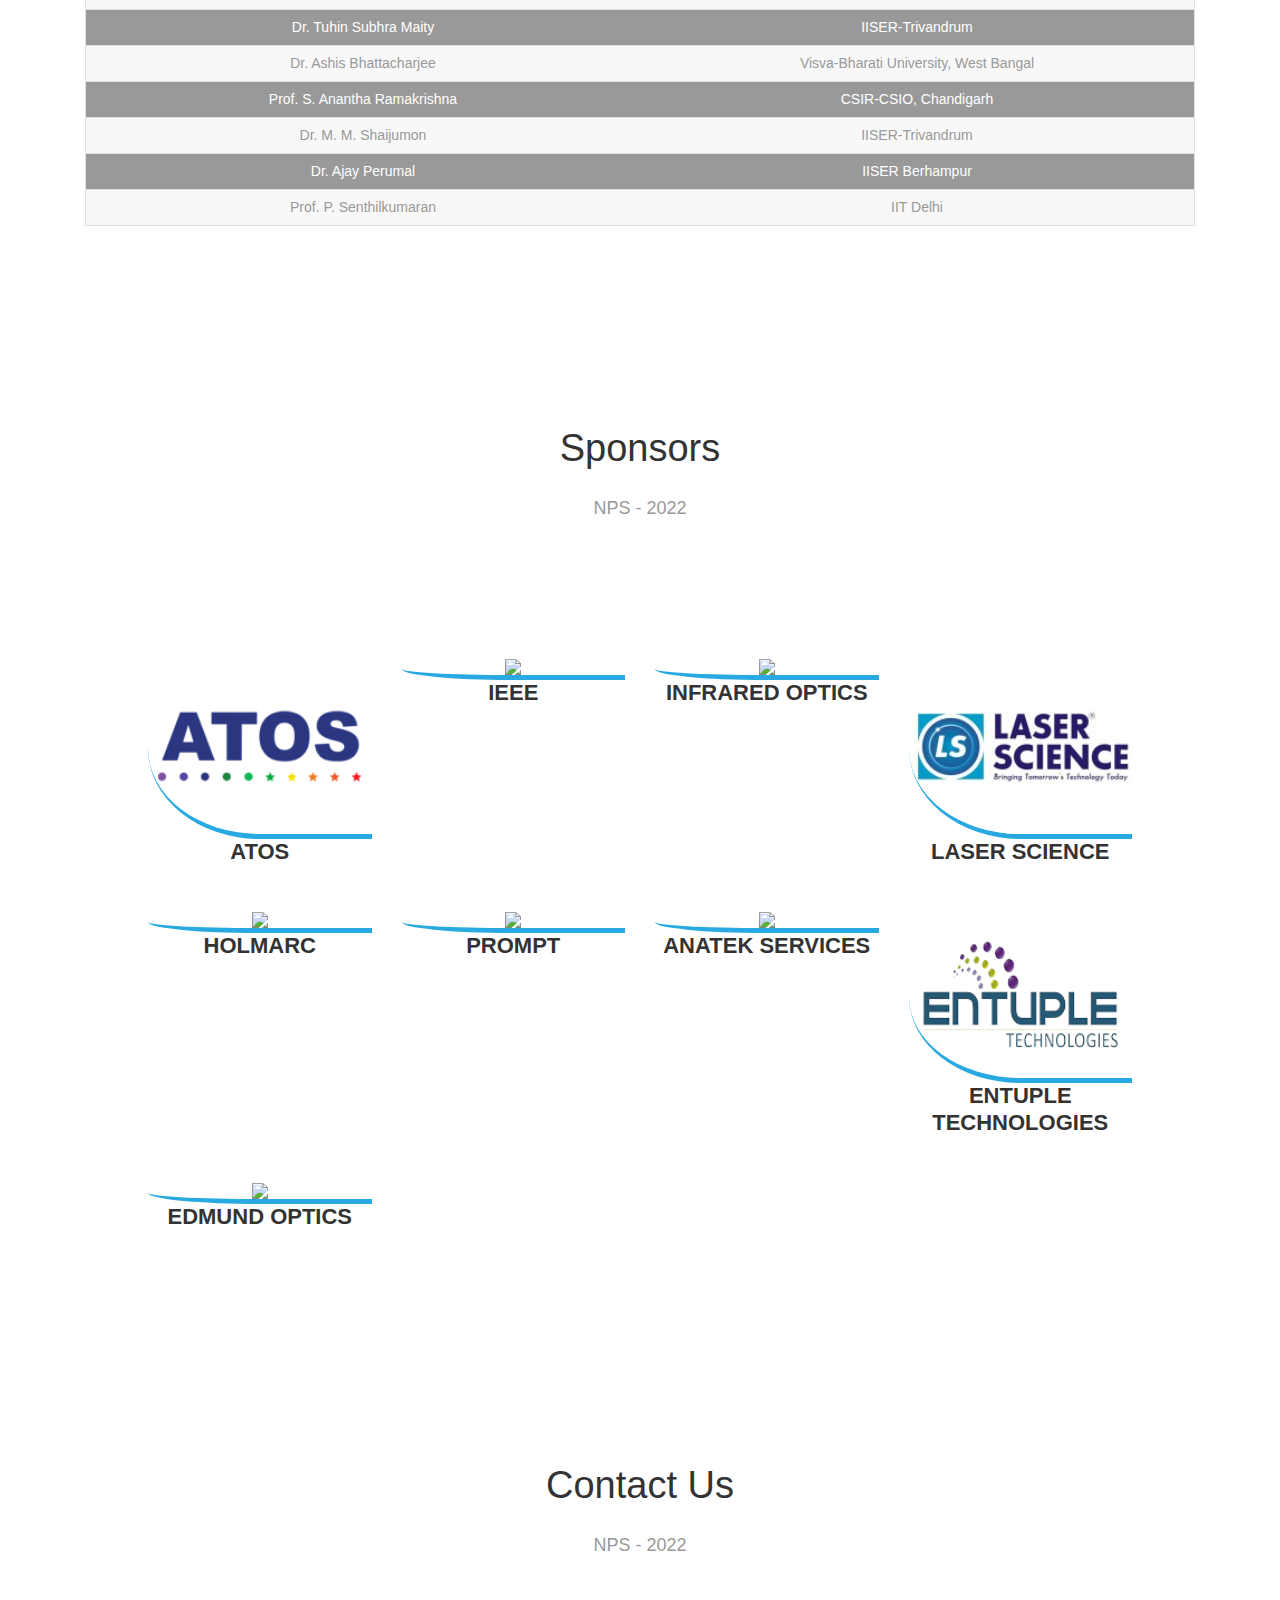
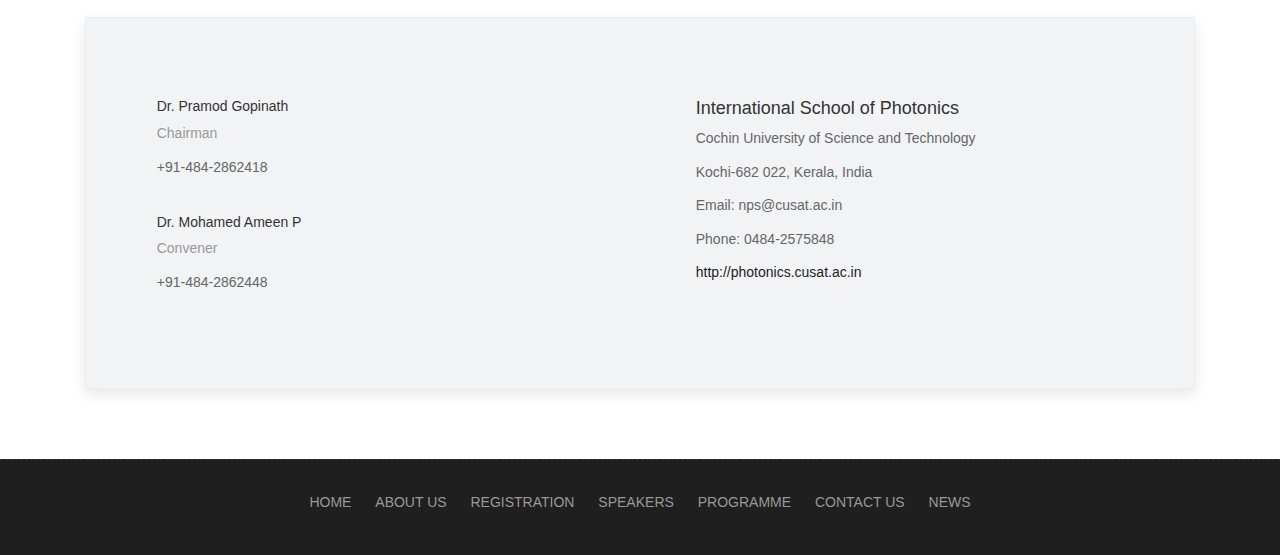
==== commit 8abf2aeb: "Update index.html" ====
--- a/index.html
+++ b/index.html
@@ -123,15 +123,13 @@
 			<h3 class="cd-headline clip is-full-width">
             <span>27 February to 01 March 2022</span>
 				<div class="btn-ber">
-					<a class="get_btn hvr-bounce-to-top" href="https://docs.google.com/forms/d/1FAYtdpcpUDcdYC6uEouoWv9eD-uDWGXxUEHDdkFJ6fo/edit?usp=sharing
+					<a class="get_btn hvr-bounce-to-top" style="margin-top: 2%;" href="https://docs.google.com/forms/d/1FAYtdpcpUDcdYC6uEouoWv9eD-uDWGXxUEHDdkFJ6fo/edit?usp=sharing
 " target="_blank">Register Now</a>
-					<a class="learn_btn hvr-bounce-to-top" href="uploads/Brochure_NPS-2022_Latest.pdf" target="_blank">View Brochure</a>
-				</div>
-				<div class="btn-ber">
-					<a class="learn_btn hvr-bounce-to-top" href="uploads/Program schedule NPS 2022 latest.pdf" target="_blank">Schedule</a>
-					<a class="get_btn hvr-bounce-to-top" href="uploads/Instructions NPS 2022.pdf" target="_blank">Instructions</a>
-					<a class="get_btn hvr-bounce-to-top" href="uploads/book of abstracts.pdf" target="_blank">Book of Abstracts</a>
-        			</div>
+					<a class="learn_btn hvr-bounce-to-top" style="margin-top: 0%;" href="uploads/Brochure_NPS-2022_Latest.pdf" target="_blank">View Brochure</a>
+					<a class="get_btn hvr-bounce-to-top" style="margin-top: 2%;" href="uploads/Program schedule NPS 2022 latest.pdf" target="_blank">Schedule</a>
+					<a class="learn_btn hvr-bounce-to-top" style="margin-top: 0%;" href="uploads/Instructions NPS 2022.pdf" target="_blank">Instructions</a>
+					<a class="get_btn hvr-bounce-to-top" style="margin-top: 2%;" href="uploads/Book of Abstracts (1).pdf" target="_blank">Book of Abstracts</a>
+        </div>
 			</h3>
 		</div>
 	</section>
@@ -144,7 +142,7 @@
                         <h2>About NPS</h2>
                         <p>Photonics deals with the Science and Technology of generation, manipulation anddetection of photons. International School of Photonics, established in 1995, has been conducting Annual Photonics Workshop, a national event which brings together leading scientists, academicians, industrialists and young researchers in the country for active discussions and fruitful interactions on various aspects of Photonics, for last several years. This annual event was conducted in the form of National Photonics Symposium (NPS) from 2017 onwards. The aim of NPS is to enlighten the budding scientists to find newer directions for research through active discussions and collaborative research. We hope to provide the best platform for all participants to exchange the latest and advanced research with other specialists and scholars in the field by bring in the best scientists in India to deliver invited lectures and plenary talks apart from contributed papers. On 28th February, there will be a special session to celebrate National Science Day.</p>
 
-                        <a href="uploads/Brochure_NPS-2022_1.pdf" target="_blank" class="sim-btn hvr-bounce-to-top" style="background-color: #154b6d"><span>View Brochure</span></a>
+                        <!--<a href="uploads/Brochure_NPS-2022_1.pdf" target="_blank" class="sim-btn hvr-bounce-to-top" style="background-color: #154b6d"><span>View Brochure</span></a>-->
                         <a href="uploads/Abstract_template_NPS-2022.dotx" target="_blank" class="sim-btn hvr-bounce-to-top" style="background-color: #154b6d"><span>Template</span></a>
 			<p></p>
 			<p><a href="https://www.morressier.com/call-for-abstracts/NPS-2022" target="_blank" class="sim-btn hvr-bounce-to-top" style="background-color: #154b6d"><span>Submit your abstracts</span></a></p>
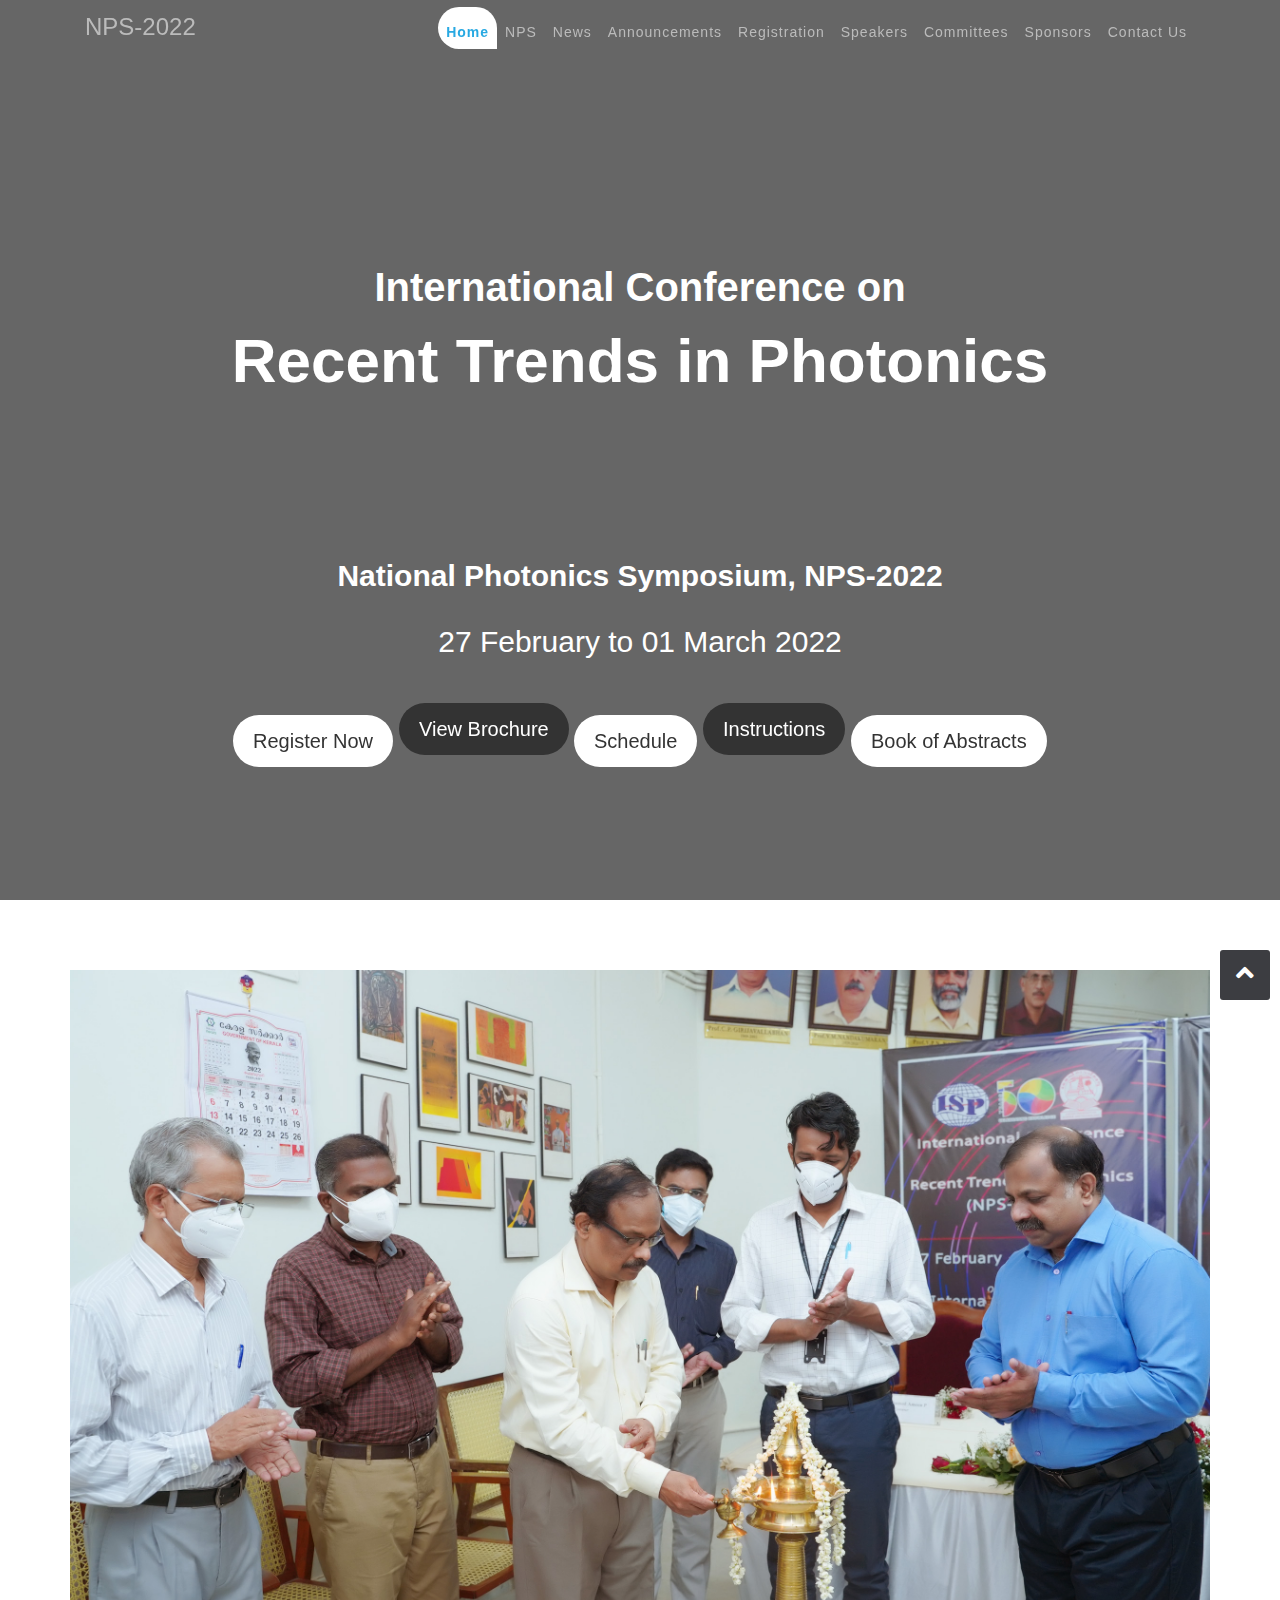
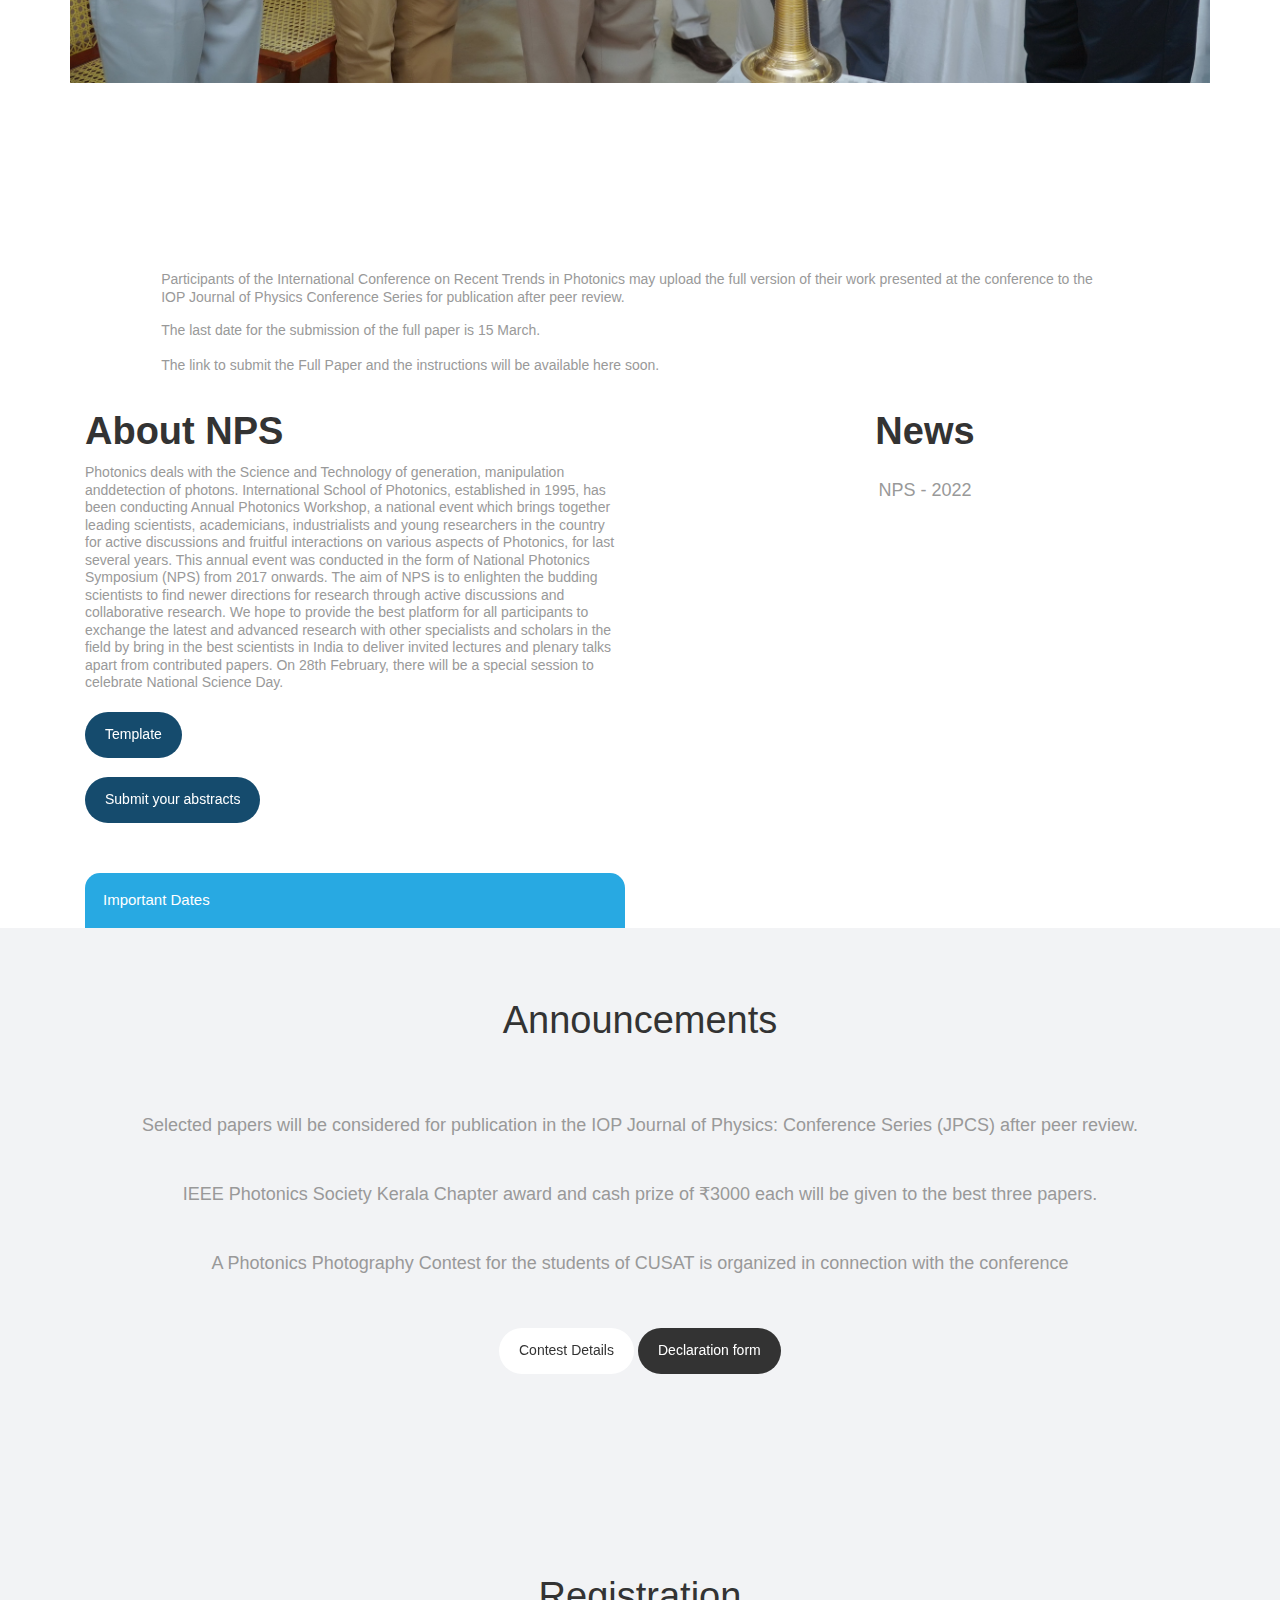
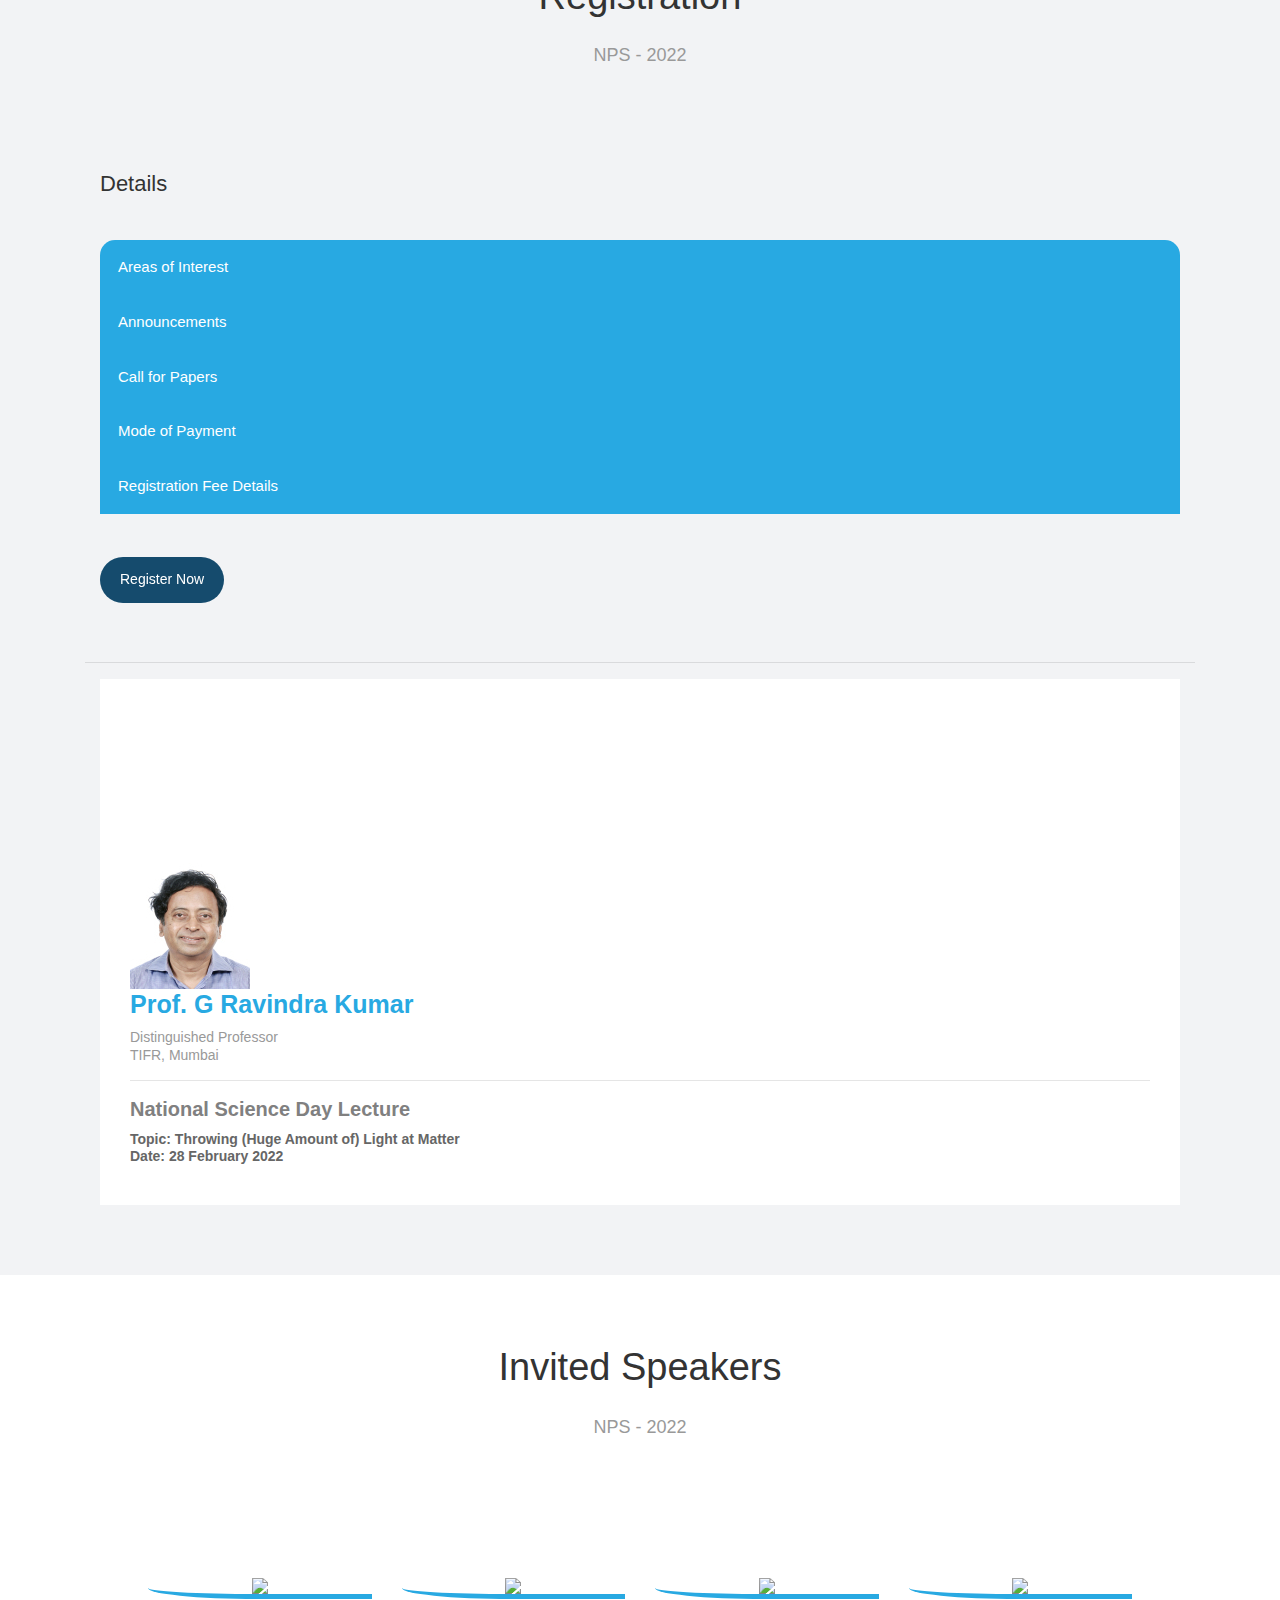
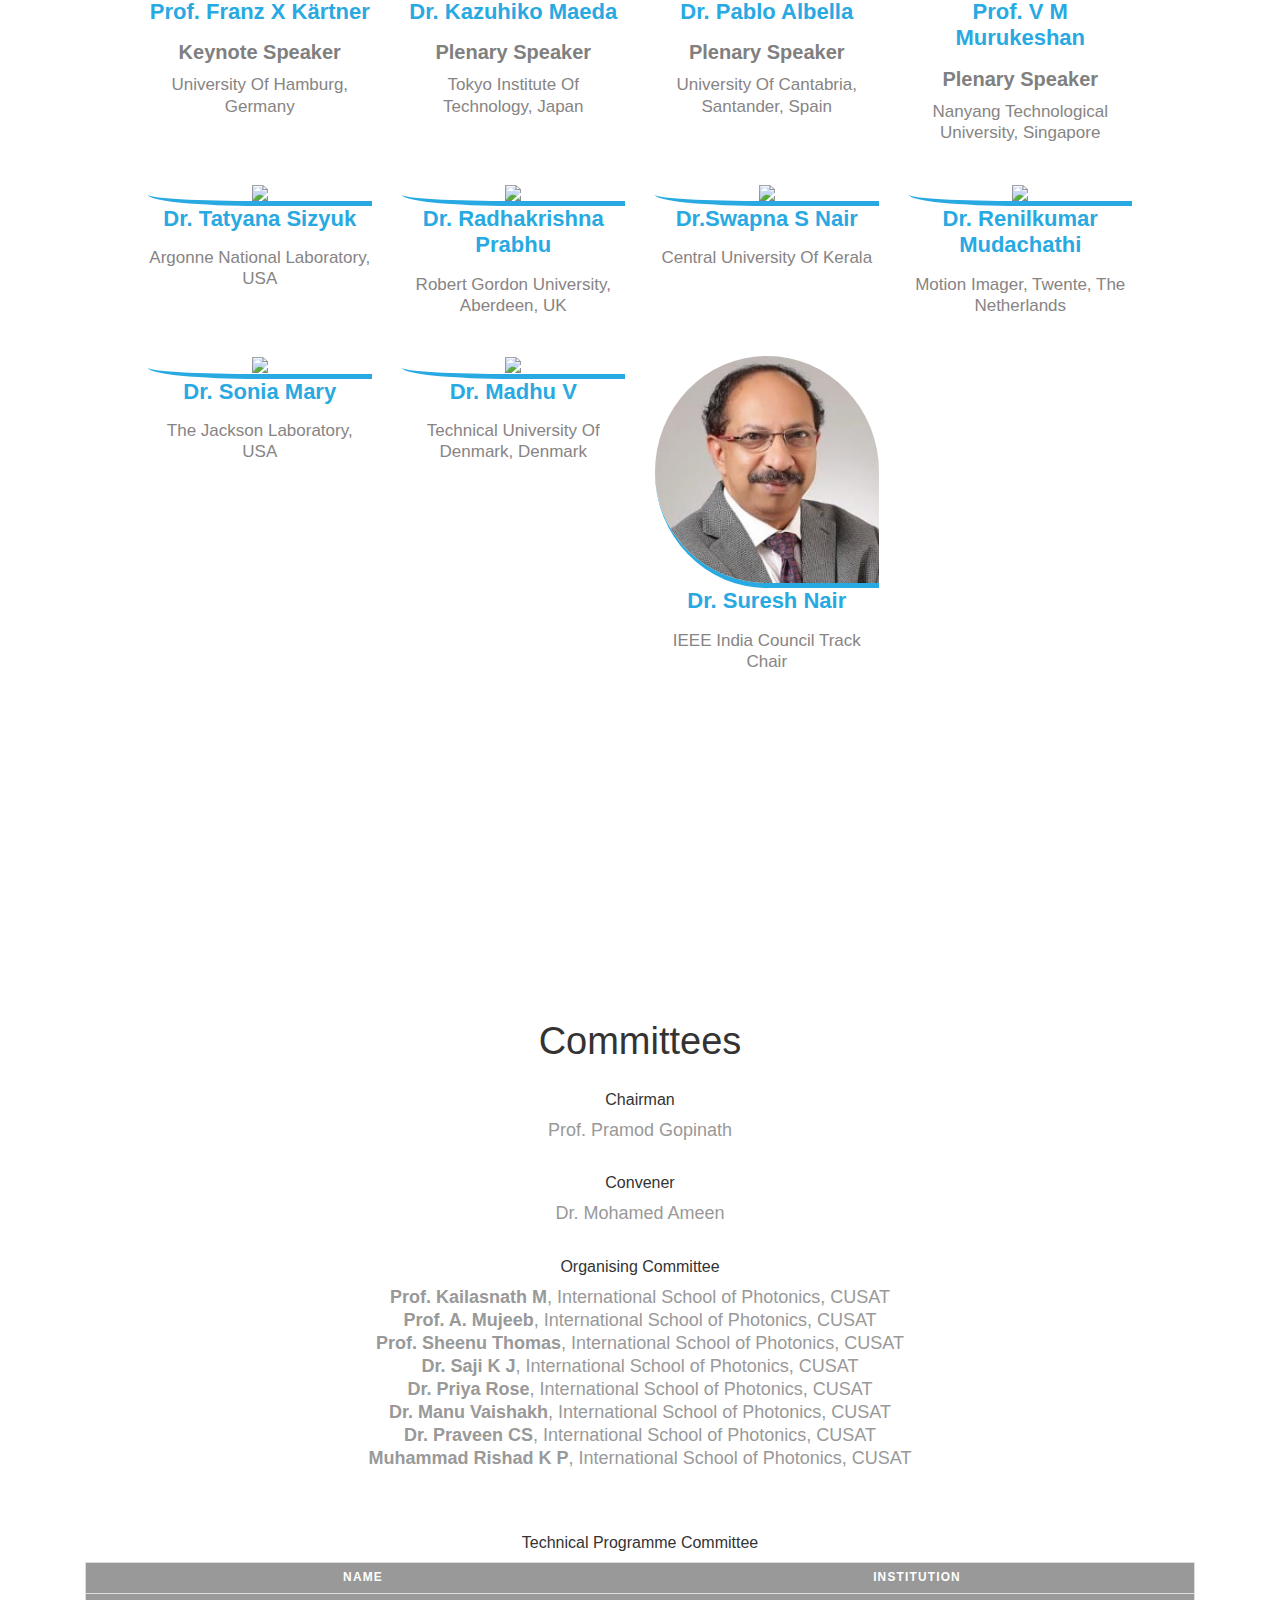
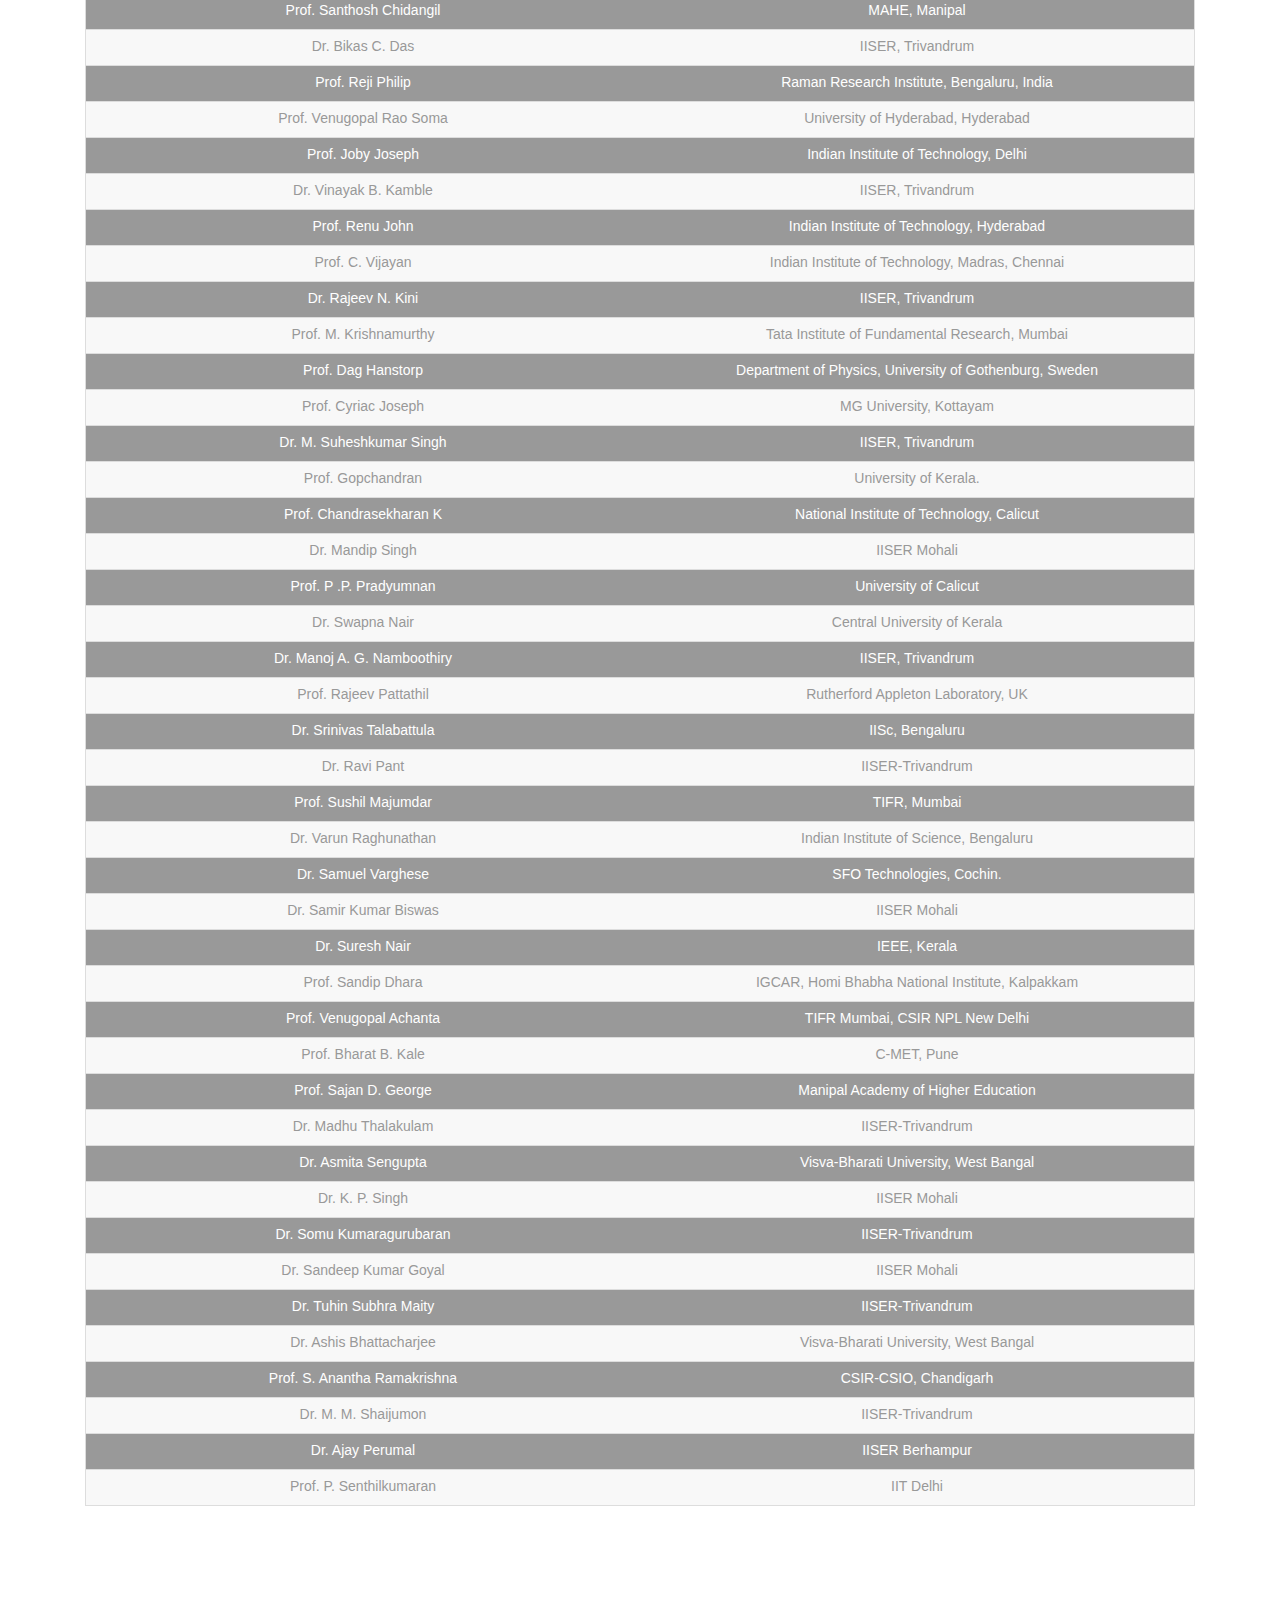
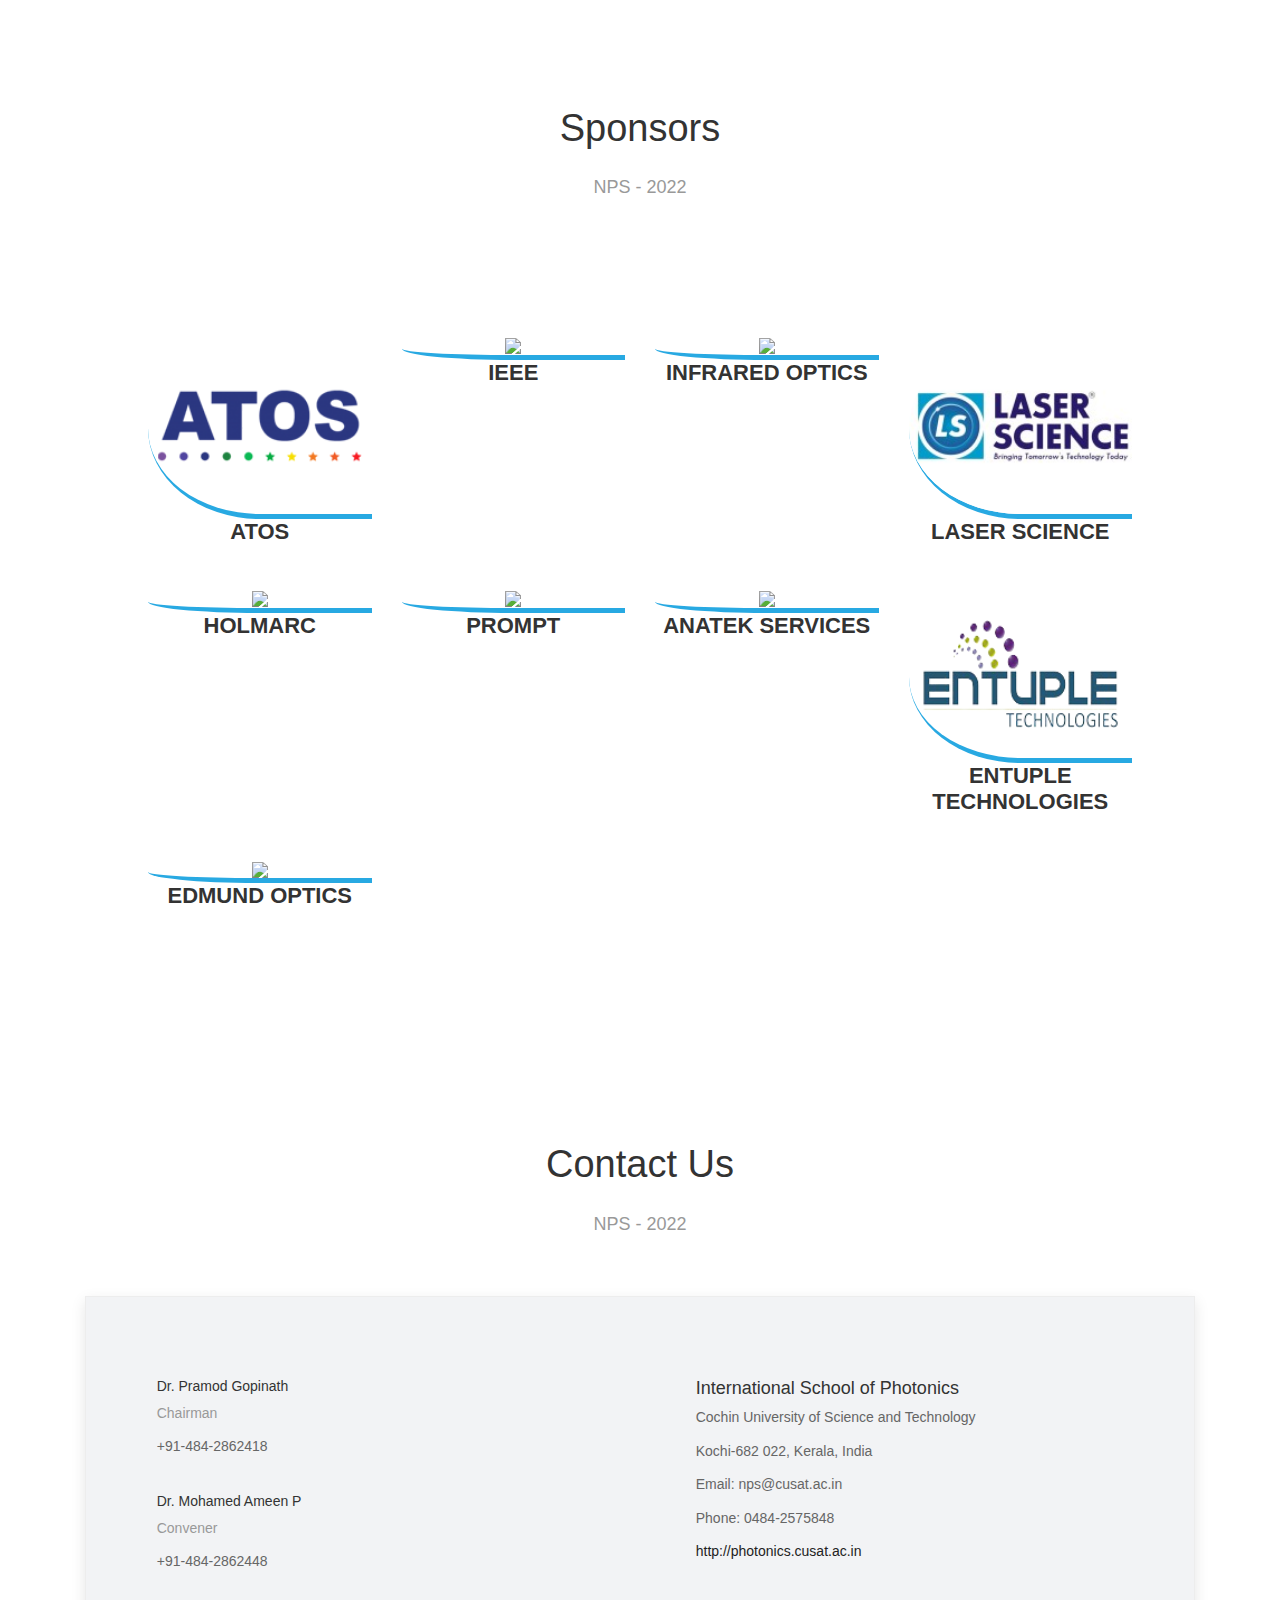
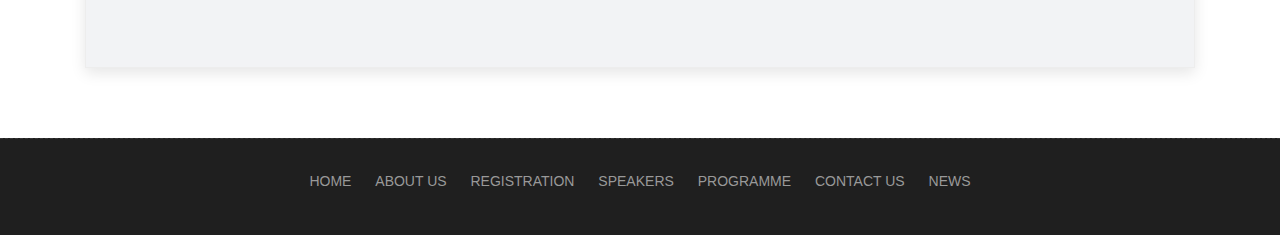
==== commit c747448d: "Update index.html" ====
--- a/index.html
+++ b/index.html
@@ -128,7 +128,7 @@
 					<a class="learn_btn hvr-bounce-to-top" style="margin-top: 0%;" href="uploads/Brochure_NPS-2022_Latest.pdf" target="_blank">View Brochure</a>
 					<a class="get_btn hvr-bounce-to-top" style="margin-top: 2%;" href="uploads/Program schedule NPS 2022 latest.pdf" target="_blank">Schedule</a>
 					<a class="learn_btn hvr-bounce-to-top" style="margin-top: 0%;" href="uploads/Instructions NPS 2022.pdf" target="_blank">Instructions</a>
-					<a class="get_btn hvr-bounce-to-top" style="margin-top: 2%;" href="uploads/Book of Abstracts (1).pdf" target="_blank">Book of Abstracts</a>
+					<a class="get_btn hvr-bounce-to-top" style="margin-top: 2%;" href="uploads/Book of Abstracts (2).pdf" target="_blank">Book of Abstracts</a>
         </div>
 			</h3>
 		</div>
@@ -137,6 +137,28 @@
     <div id="about" class="section wb">
         <div class="container">
             <div class="row">
+              <div class="inaguration">
+                <div class="inaguration_photo">
+                  <img src="uploads/inaguration_photo.jpg" width="100%">
+                </div>
+                <div class="inaguration_video">
+                  <iframe src="https://www.youtube.com/embed/NZN-i11Yxmk" title="YouTube video player" frameborder="0" allow="accelerometer; clipboard-write; encrypted-media; gyroscope; picture-in-picture" allowfullscreen></iframe>
+                </div>
+              </div>
+            </div>
+            <div class="row">
+              <p style="font: size 18px; padding:3% 8% 0 8%;">
+                Participants of the International Conference on Recent Trends in Photonics may upload the full version of their work presented at the conference to the IOP Journal of Physics Conference Series for publication after peer review.
+                <ul style=" margin: 0 0 3% 8%;">
+                  <li>
+                    The last date for the submission of the full paper is 15 March.
+                  </li>
+                  <br>
+                  <li>
+                    The link to submit the Full Paper and the instructions will be available here soon. 
+                  </li>
+                </ul>
+              </p>
                 <div class="col-md-6">
                     <div class="message-box">                        
                         <h2>About NPS</h2>
@@ -144,10 +166,8 @@
 
                         <!--<a href="uploads/Brochure_NPS-2022_1.pdf" target="_blank" class="sim-btn hvr-bounce-to-top" style="background-color: #154b6d"><span>View Brochure</span></a>-->
                         <a href="uploads/Abstract_template_NPS-2022.dotx" target="_blank" class="sim-btn hvr-bounce-to-top" style="background-color: #154b6d"><span>Template</span></a>
-			<p></p>
-			<p><a href="https://www.morressier.com/call-for-abstracts/NPS-2022" target="_blank" class="sim-btn hvr-bounce-to-top" style="background-color: #154b6d"><span>Submit your abstracts</span></a></p>
-			 
-			    
+			                  <p></p>
+		                  	<p><a href="https://www.morressier.com/call-for-abstracts/NPS-2022" target="_blank" class="sim-btn hvr-bounce-to-top" style="background-color: #154b6d"><span>Submit your abstracts</span></a></p>
 			    
                         <button type="button" class="collapsible" style="margin-top:30px;border-radius: 15px 15px 0px 0px">Important Dates</button>
                         <div class="content">
@@ -178,7 +198,7 @@
                           <div class="timeline-badge danger"></div>
                           <div class="timeline-panel">
                             <div class="timeline-heading">
-                              <h4 class="timeline-title">March 5, 2022</h4>
+                              <h4 class="timeline-title">March 15, 2022</h4>
                             </div>
                             <div class="timeline-body">
                               <p>Submission of Full Papers</p>
@@ -226,11 +246,9 @@
                                 <div class="owl-carousel carousel-news">
                                   <div><img src="uploads/n1-100.jpg"></div>
                                   <div><img src="uploads/n2-100.jpg"></div>
-				  <div><img src="uploads/n3-100.jpg"></div>
-				  <div><img src="uploads/n4-100.jpg"></div>
-				  <div><img src="uploads/n5-100.jpg"></div>
-		               	
-                                  
+				                          <div><img src="uploads/n3-100.jpg"></div>
+	                        			  <div><img src="uploads/n4-100.jpg"></div>
+		                        		  <div><img src="uploads/n5-100.jpg"></div>              
                                 </div>
                               </div>
                             </div>
@@ -290,7 +308,7 @@
                                 <li style="list-style: square">Biophotonics</li>
                                 <li style="list-style: square">Non Linear optics and laser Technology</li>
                                 <li style="list-style: square">Quantum Optics</li>
-				<li style="list-style: square">Quantum Computing</li>
+			                        	<li style="list-style: square">Quantum Computing</li>
                                 <li style="list-style: square">Optical Fibre based devices</li>
                                 <li style="list-style: square">Optoelectronic devices</li>
                                 <li style="list-style: square">Materials for Photonic/Optoelectronic</li>
@@ -386,17 +404,25 @@
 		
 					<div style="padding: 30px; width:100%; background:#FFF;">
 						<div class="team-content">
-              <div class="pic_" style="float:left; margin-right:20px;">
-                <img style = "width:180px;" src="uploads/Ravindrakumar_1.jpg">
-              </div>
-              <div style="padding:20px;">
-                <h3 style="font-size: 25px; font-weight: 600; color: #28a9e2;" style="text-transform: capitalize;">Prof. G Ravindra Kumar</h3>
-                <span class="post">Distinguished Professor <br> TIFR, Mumbai</span>
-                <hr>
-                            <h4 class="sub"  style="padding: top 50px;"><b>National Science Day Lecture</b></h4>
-                            <h5 style="color:#666"><b>Topic: Throwing (Huge Amount of) Light at Matter
-                              <br>Date: 28 February 2022</b></h5>
-              </div>
+
+              <div class="special_embed">
+                <iframe style="width:100%; height:auto;" src="https://www.youtube.com/embed/AYs5QNxhLlE" title="National Science Day Lecture" frameborder="0" allow="accelerometer; clipboard-write; encrypted-media; gyroscope; picture-in-picture" allowfullscreen></iframe>
+              </div>
+
+              <div class="special_block">
+                <div class="pic_">
+                  <img src="uploads/Ravindrakumar_1.jpg">
+                </div>
+                <div class="special_content">
+                  <h3 style="font-size: 25px; font-weight: 600; color: #28a9e2;" style="text-transform: capitalize;">Prof. G Ravindra Kumar</h3>
+                  <span class="post">Distinguished Professor <br> TIFR, Mumbai</span>
+                  <hr>
+                  <h4 class="sub"  style="padding: top 50px;"><b>National Science Day Lecture</b></h4>
+                  <h5 style="color:#666"><b>Topic: Throwing (Huge Amount of) Light at Matter
+                  <br>Date: 28 February 2022</b></h5>
+                </div>
+              </div>
+
 						</div>
 					</div>
 		
--- a/css/responsive.css
+++ b/css/responsive.css
@@ -78,6 +78,23 @@
 	.footer-distributed .footer-left{
 		text-align: center;
 	}
+
+	/*special div*/
+
+	.pic_{float:left; margin:0px auto; text-align:center;}
+
+	.pic_ img{width:170px;}
+
+	.special_block{width:100%;}
+	.special_content{padding:10px; text-align:center;}
+	.special_embed{width:70%; float:none; padding:3%; margin:0px auto;}
+
+	/*inaguration*/
+
+	.inaguration{width:100%; margin: 0px auto; padding:0 0 40px 0;}
+	.inaguration_photo{width:40%; float:left;}
+	.inaguration_video{width:60%; float:right; align-self: middle;}
+	.inaguration_video iframe{width:30%; height:3%; position:absolute; float:right; margin:2% 0 2% 12%;}
 }
 @media (max-width: 767px) {
 	#mainNav {
@@ -140,10 +157,19 @@
 	.footer-distributed .footer-left{
 		text-align: center;
 	}
-.carousel.slide{height:150px; width:70%; margin:0px auto; box-shadow: 10px 10px 10px #555;}
-.carousel.slide img{height:150px; width:70%;}
-
-}
+	.carousel.slide{height:150px; width:70%; margin:0px auto; box-shadow: 10px 10px 10px #555;}
+	.carousel.slide img{height:150px; width:70%;}
+
+	/*inaguration*/
+
+	.inaguration{width:100%; margin: 0px auto; padding:0 0 40px 0;}
+	.inaguration_photo{width:40%; float:left;}
+	.inaguration_video{width:60%; float:right; align-self: middle;}
+	.inaguration_video iframe{width:30%; height:5%; position:absolute; float:right; margin:2% 0 2% 2%;}
+
+}
+
+
 @media only screen and (min-width: 280px) and (max-width: 599px) {
 	#mainNav {
 		background-color: #333333;
@@ -212,6 +238,24 @@
 		text-align: center;
 	}
 	
+	/*special div*/
+
+	.pic_{float:none; margin:0px auto; text-align:center;}
+
+	.pic_ img{width:90%;}
+	
+	.special_block{width:100%;}
+	.special_content{padding:10px; text-align:center;}
+	.special_embed{width:100%; float:none; padding:3%;}
+
+
+	/*inaguration*/
+
+	.inaguration{width:100%; margin: 0px auto; padding:0 0 40px 0;}
+	.inaguration_photo{width:100%; padding:10px; float:none;}
+	.inaguration_video{width:100%; padding:10px; float:none; margin-bottom: 30%;}
+	.inaguration_video iframe{width:100%; height:100px; position:absolute; float:none; padding:10px; margin:0px auto;}
+
 }
 @media (max-width: 767px) {
 	#mainNav {
@@ -227,4 +271,11 @@
 	.nView{
 		padding-top:0px;
 	}
-}
+
+	/*inaguration*/
+
+	.inaguration{width:100%; margin: 0px auto; padding:0 0 20px 0;}
+	.inaguration_photo{width:100%; padding:10px; float:none;}
+	.inaguration_video{width:100%; padding:10px; float:none; margin-bottom: 40%;}
+	.inaguration_video iframe{width:90%; height:2%; position:absolute; float:none; padding:5px; margin:0px auto;}
+}
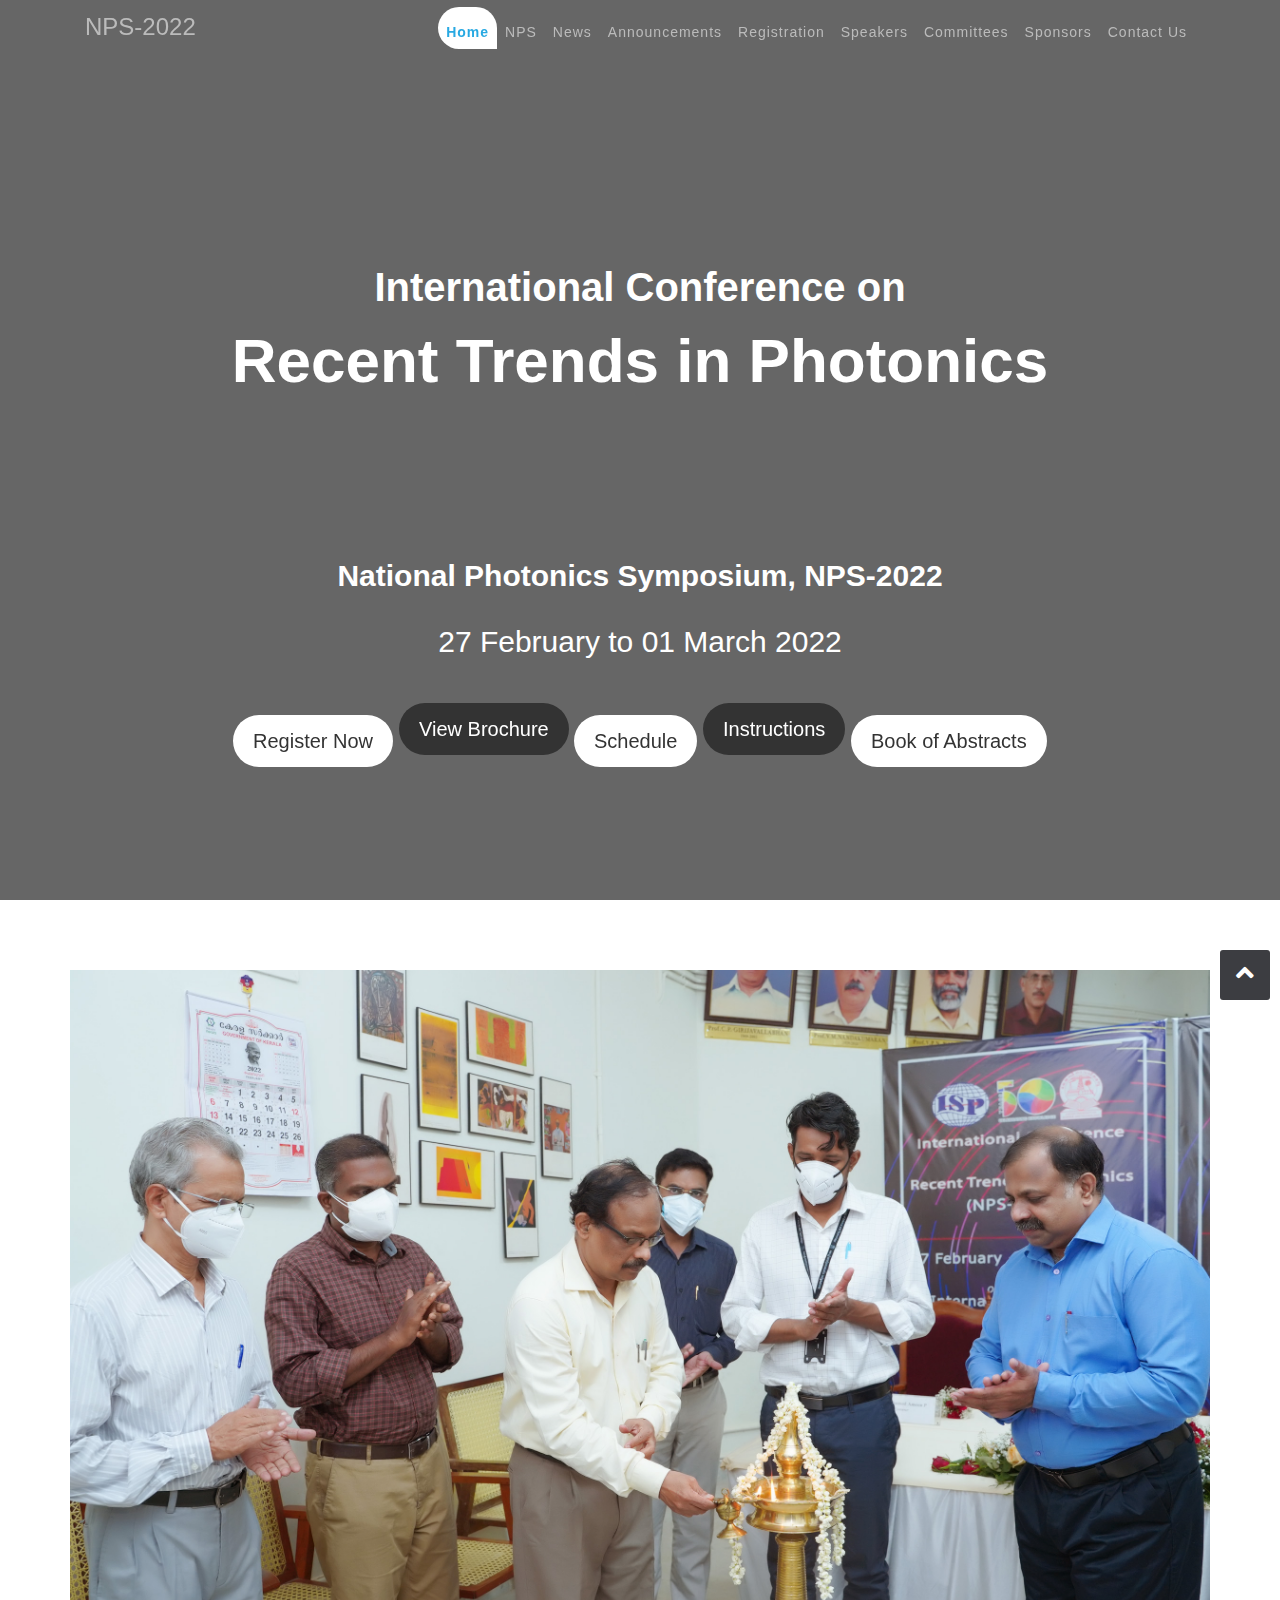
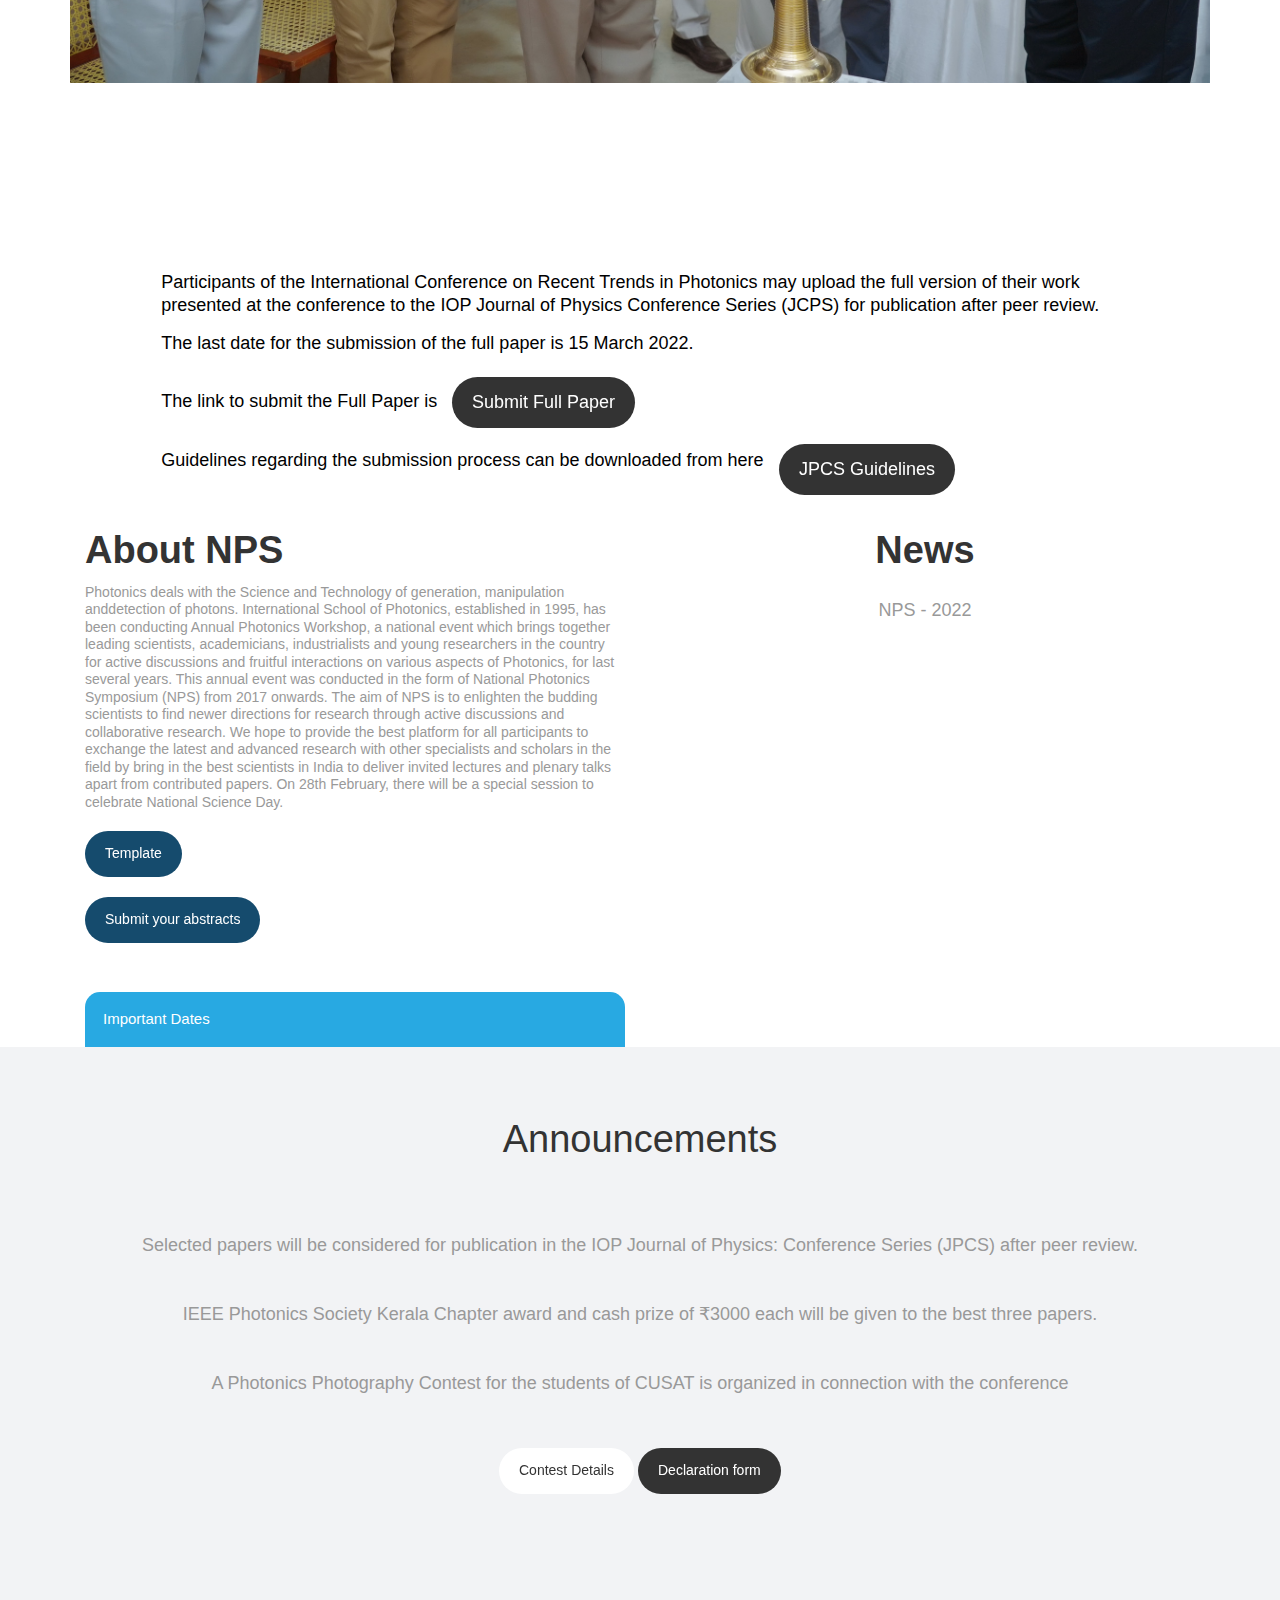
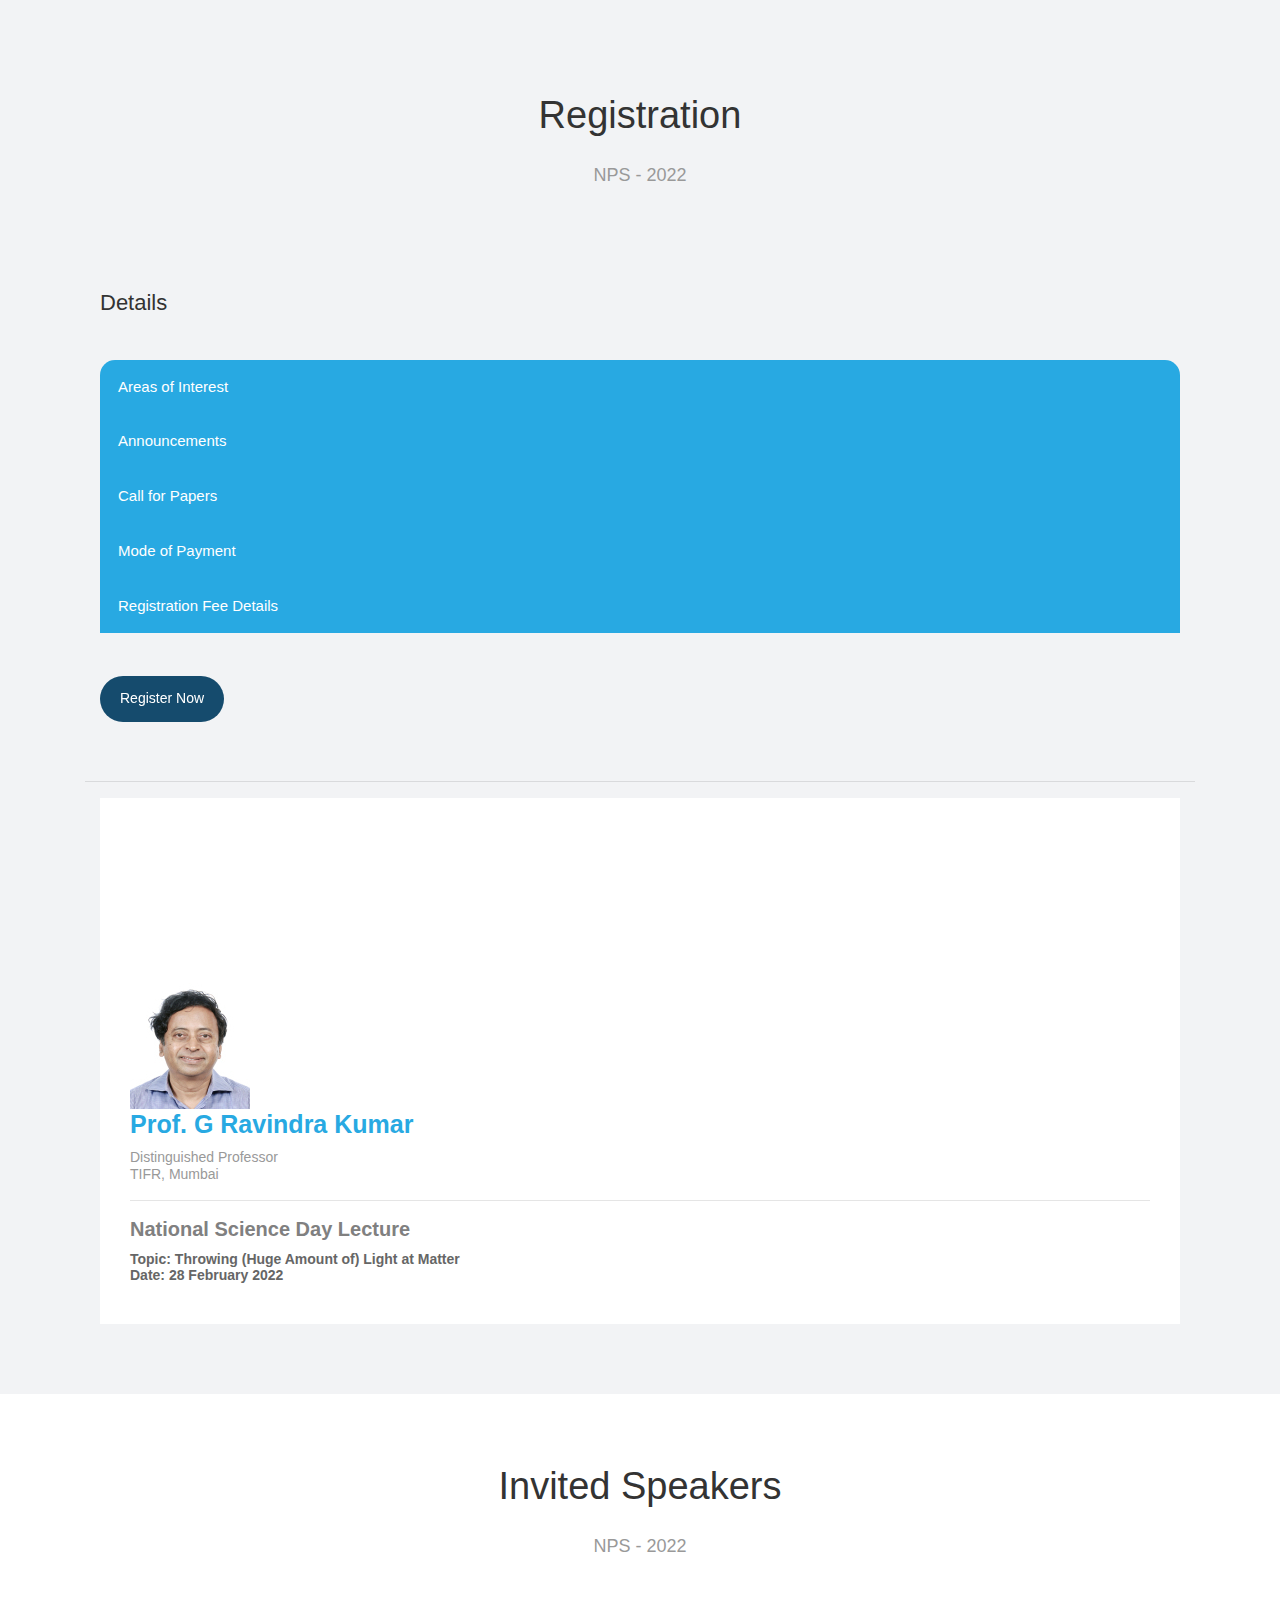
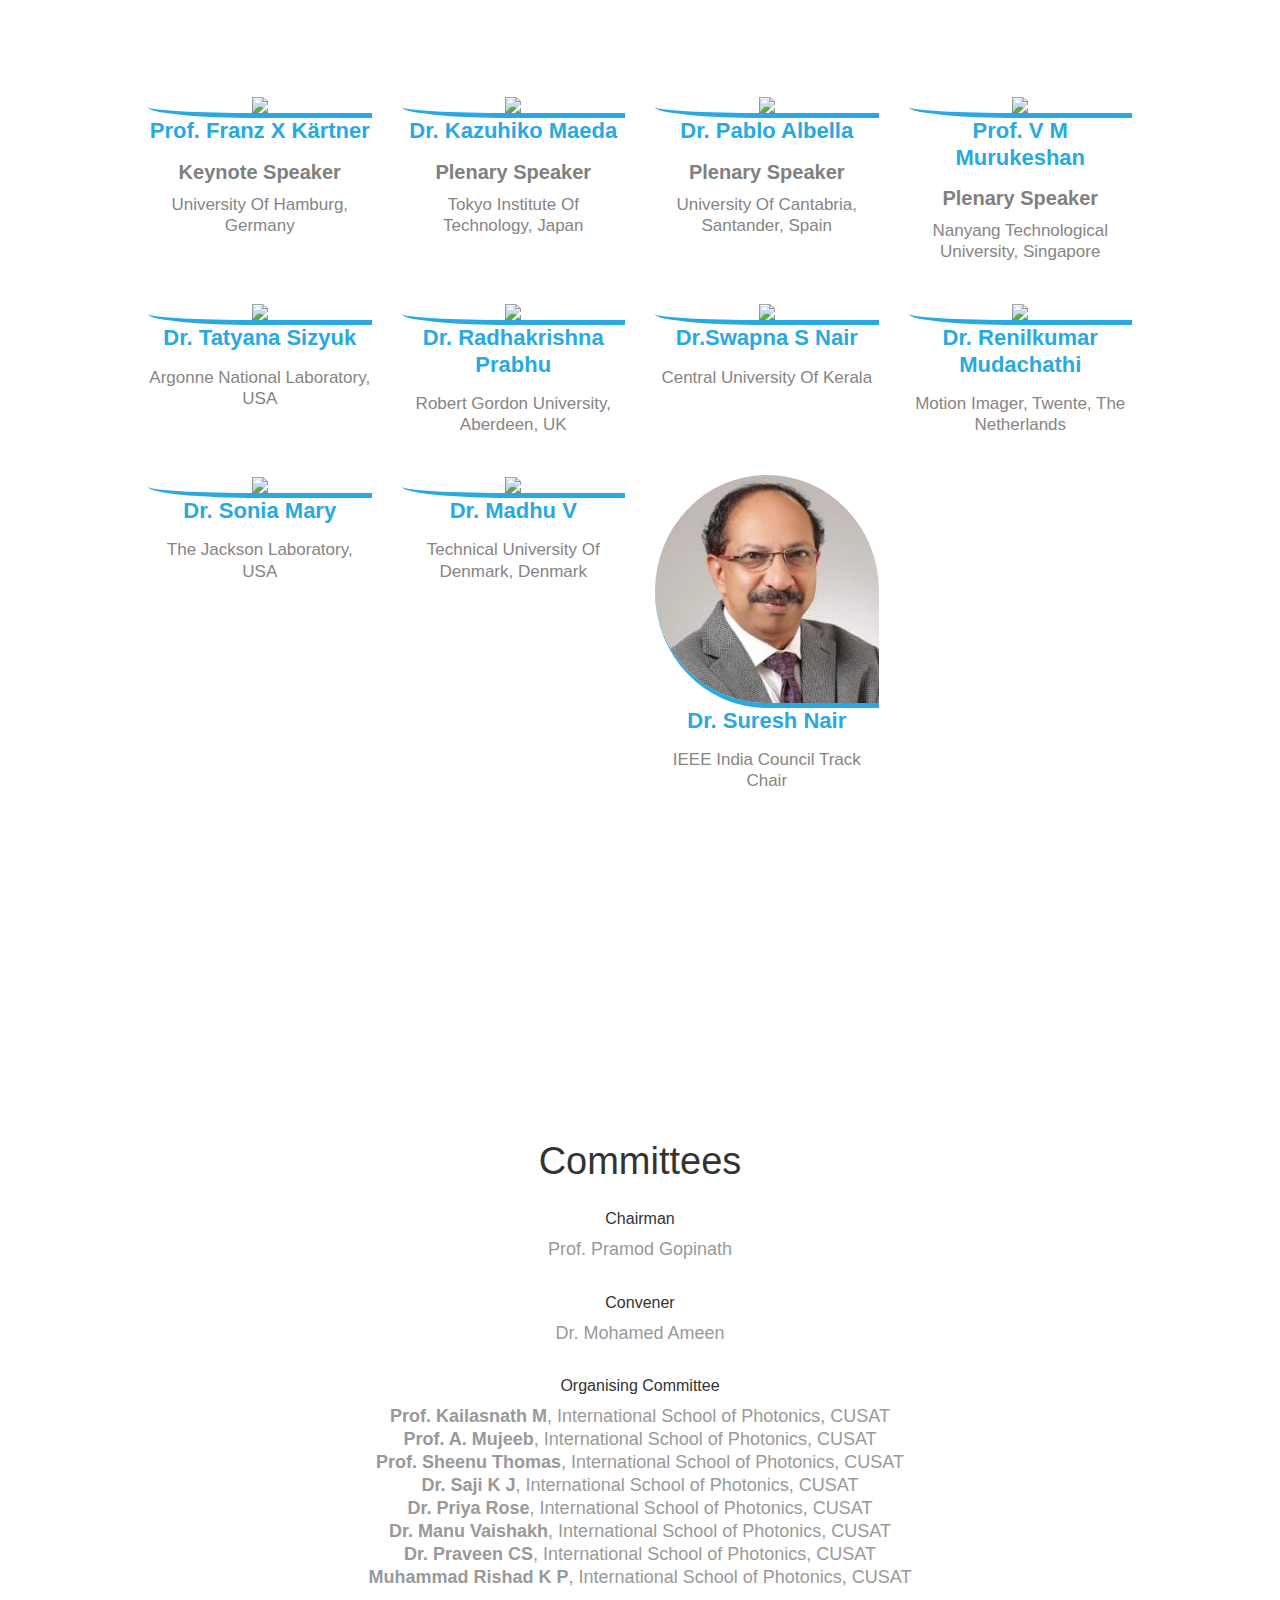
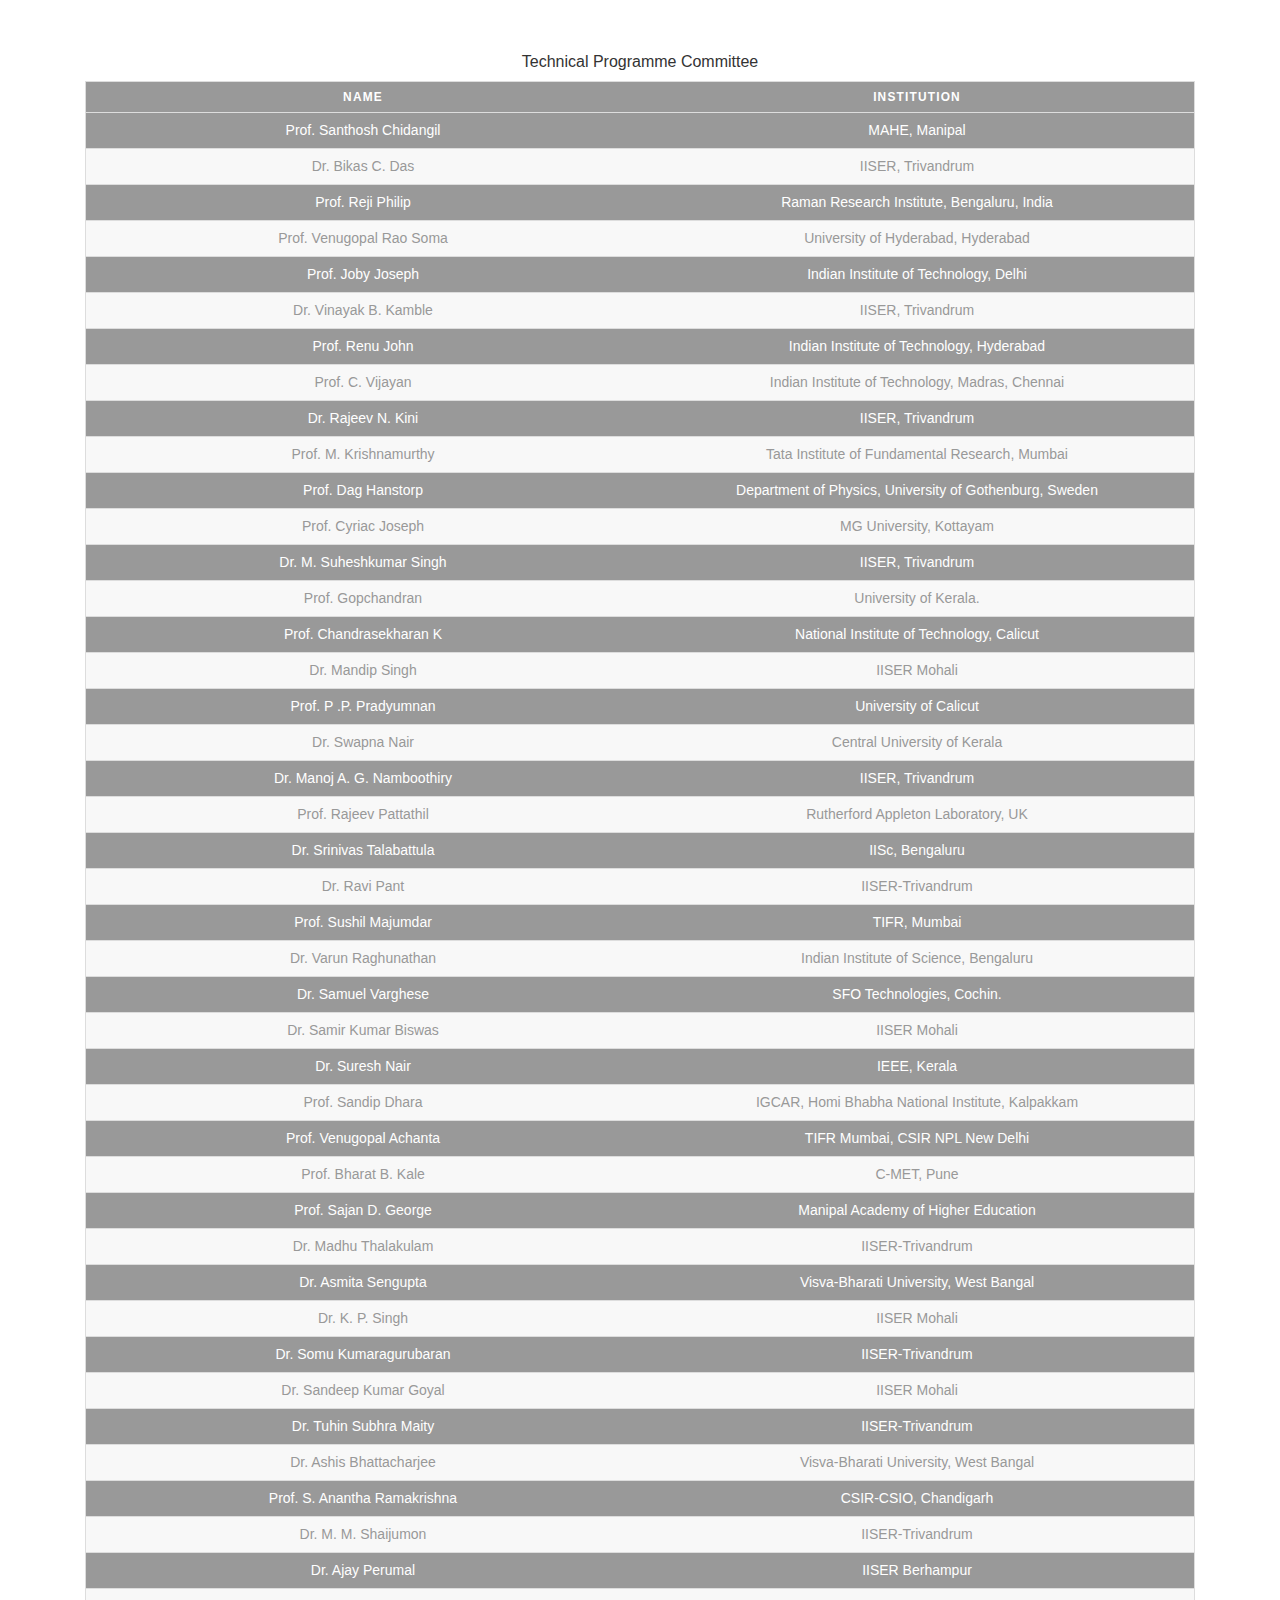
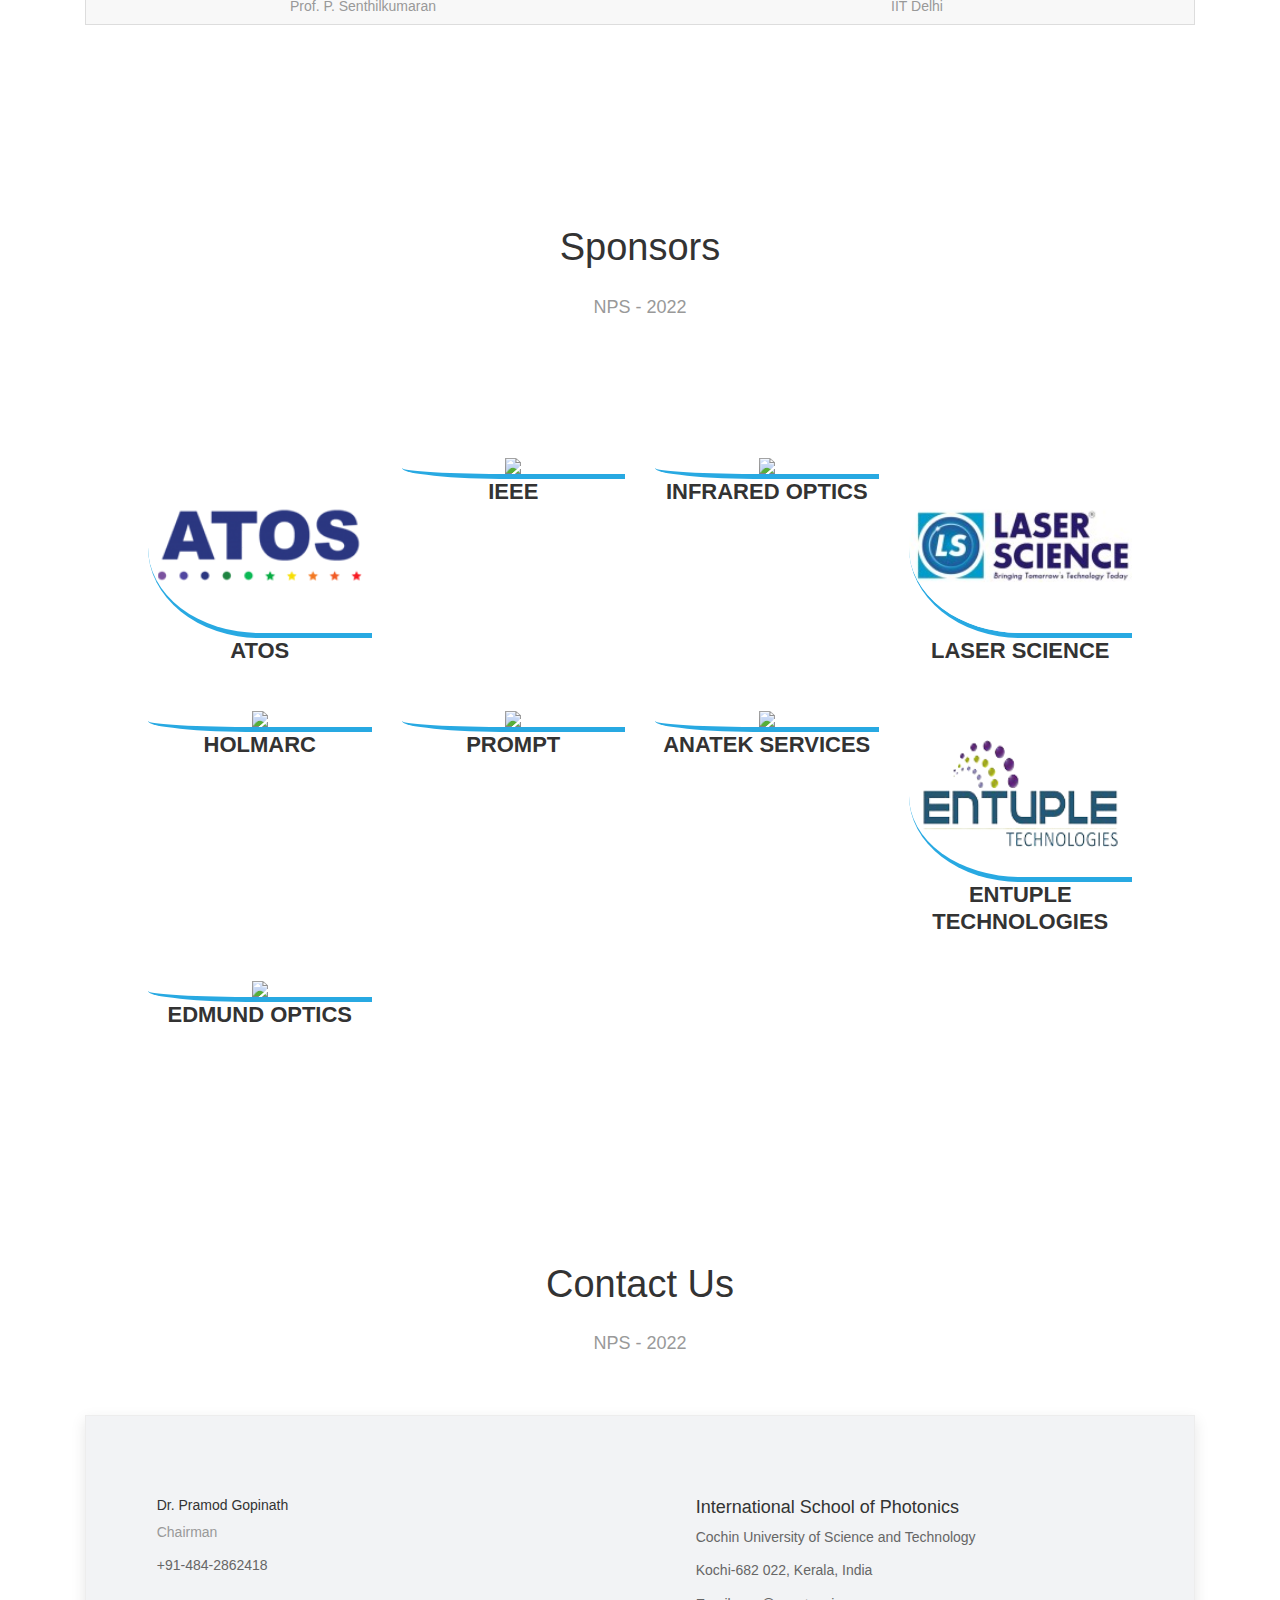
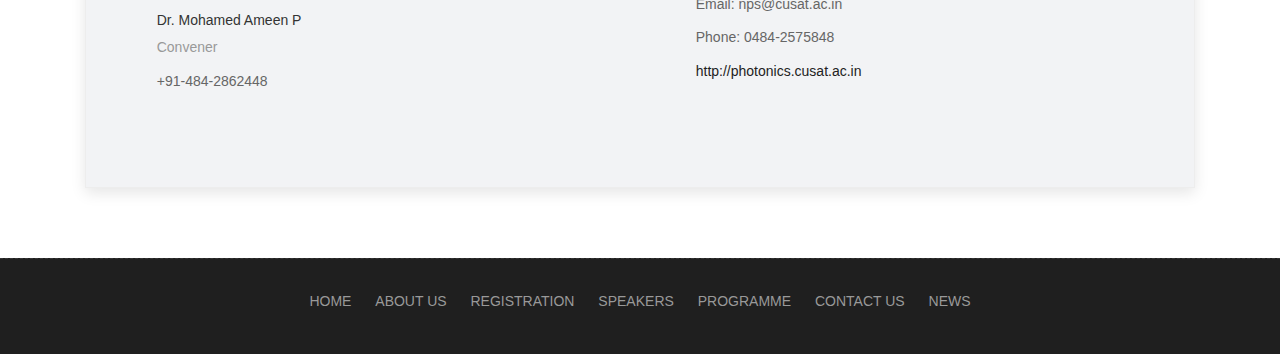
==== commit fecb44c7: "Update index.html" ====
--- a/index.html
+++ b/index.html
@@ -147,15 +147,20 @@
               </div>
             </div>
             <div class="row">
-              <p style="font: size 18px; padding:3% 8% 0 8%;">
-                Participants of the International Conference on Recent Trends in Photonics may upload the full version of their work presented at the conference to the IOP Journal of Physics Conference Series for publication after peer review.
-                <ul style=" margin: 0 0 3% 8%;">
+              <p style="font-size: 18px; padding:3% 8% 0 8%; color:#000;">
+                Participants of the International Conference on Recent Trends in Photonics may upload the full version of their work presented at the conference to the IOP Journal of Physics Conference Series (JCPS) for publication after peer review.
+                <ul style="font-size: 18px; margin: 0 0 3% 8%; color:#000;">
                   <li>
-                    The last date for the submission of the full paper is 15 March.
+                    The last date for the submission of the full paper is 15 March 2022.
                   </li>
                   <br>
                   <li>
-                    The link to submit the Full Paper and the instructions will be available here soon. 
+                    The link to submit the Full Paper is &nbsp;
+                    <a class="sim-btn hvr-bounce-to-top" style="margin-top: 0%;" href="https://www.morressier.com/call-for-papers/61e182629ce557001297c5e5" target="_blank">Submit Full Paper</a>
+                  </li>
+                  <li>
+                    Guidelines regarding the submission process can be downloaded from here &nbsp;
+                    <a class="sim-btn hvr-bounce-to-top" style="margin-top: 2%;" href="uploads/nps-2022 full paper instructions.zip" download>JPCS Guidelines</a>
                   </li>
                 </ul>
               </p>
